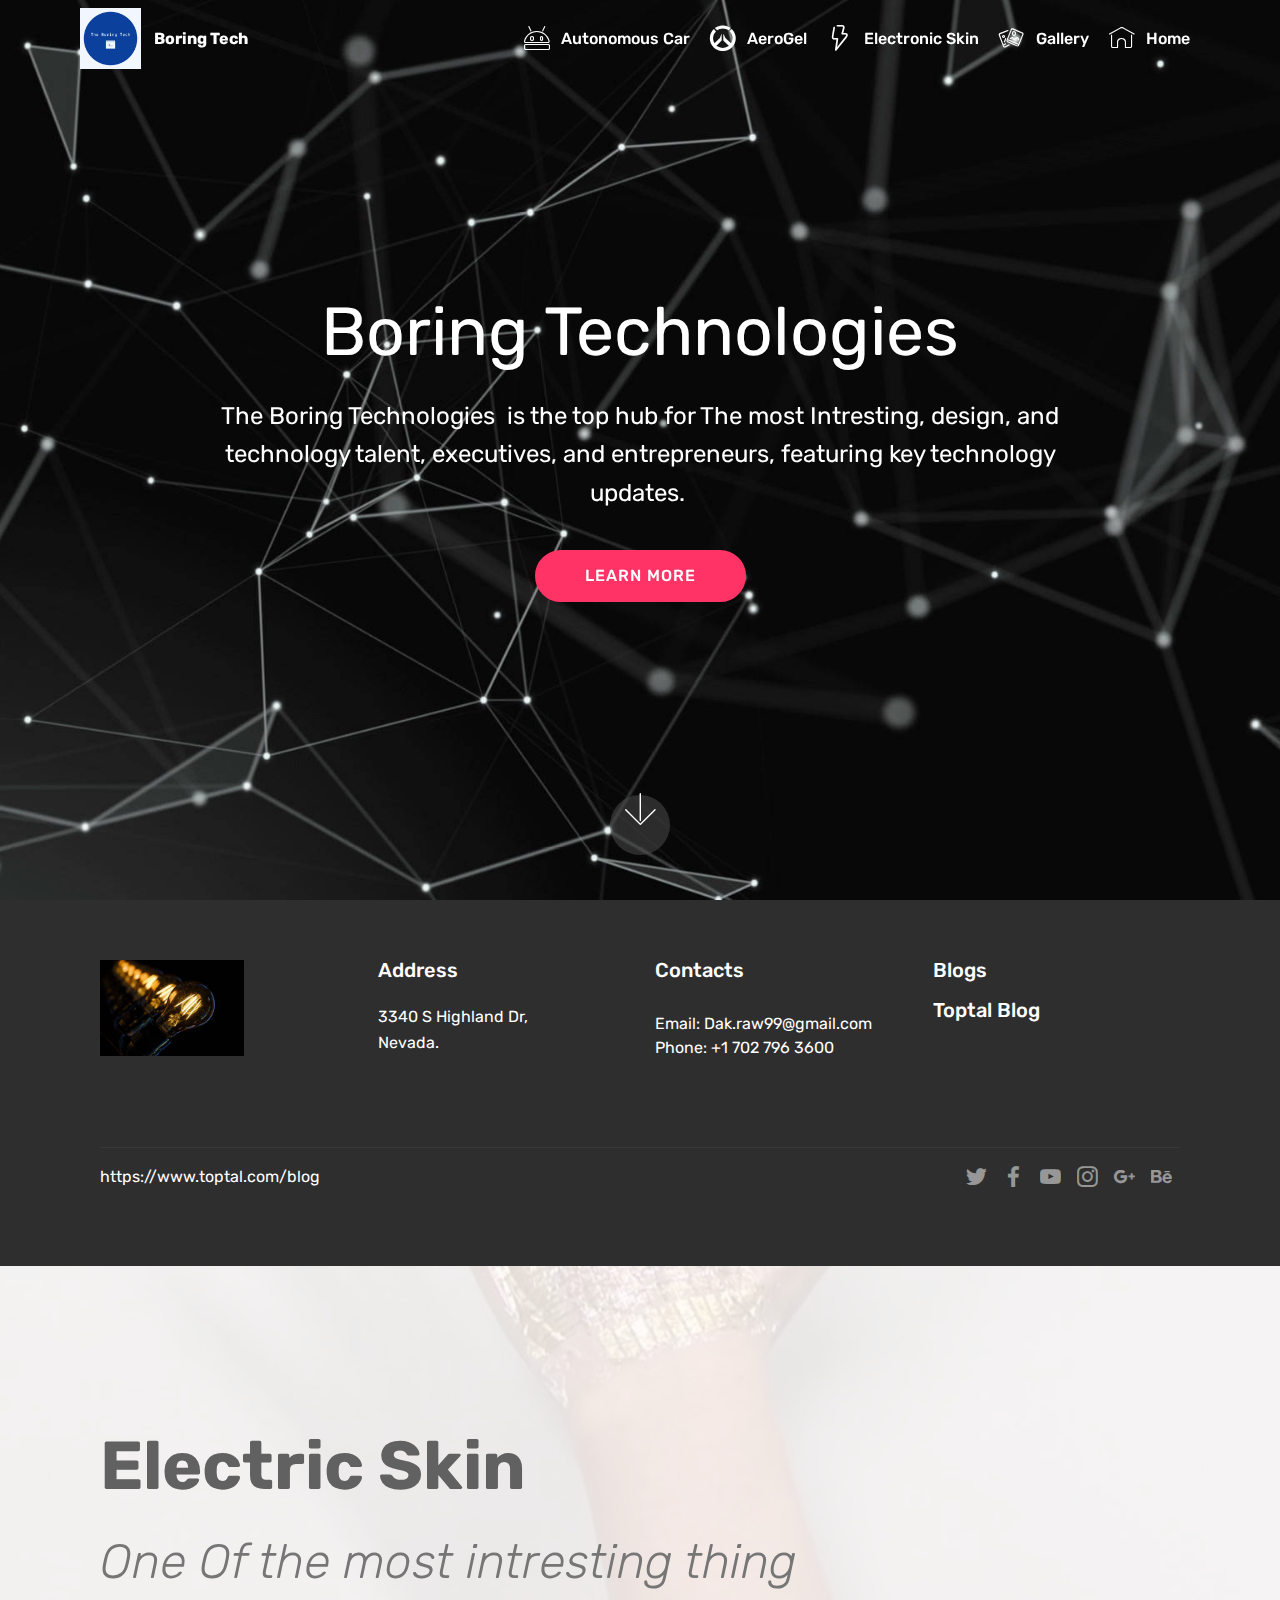
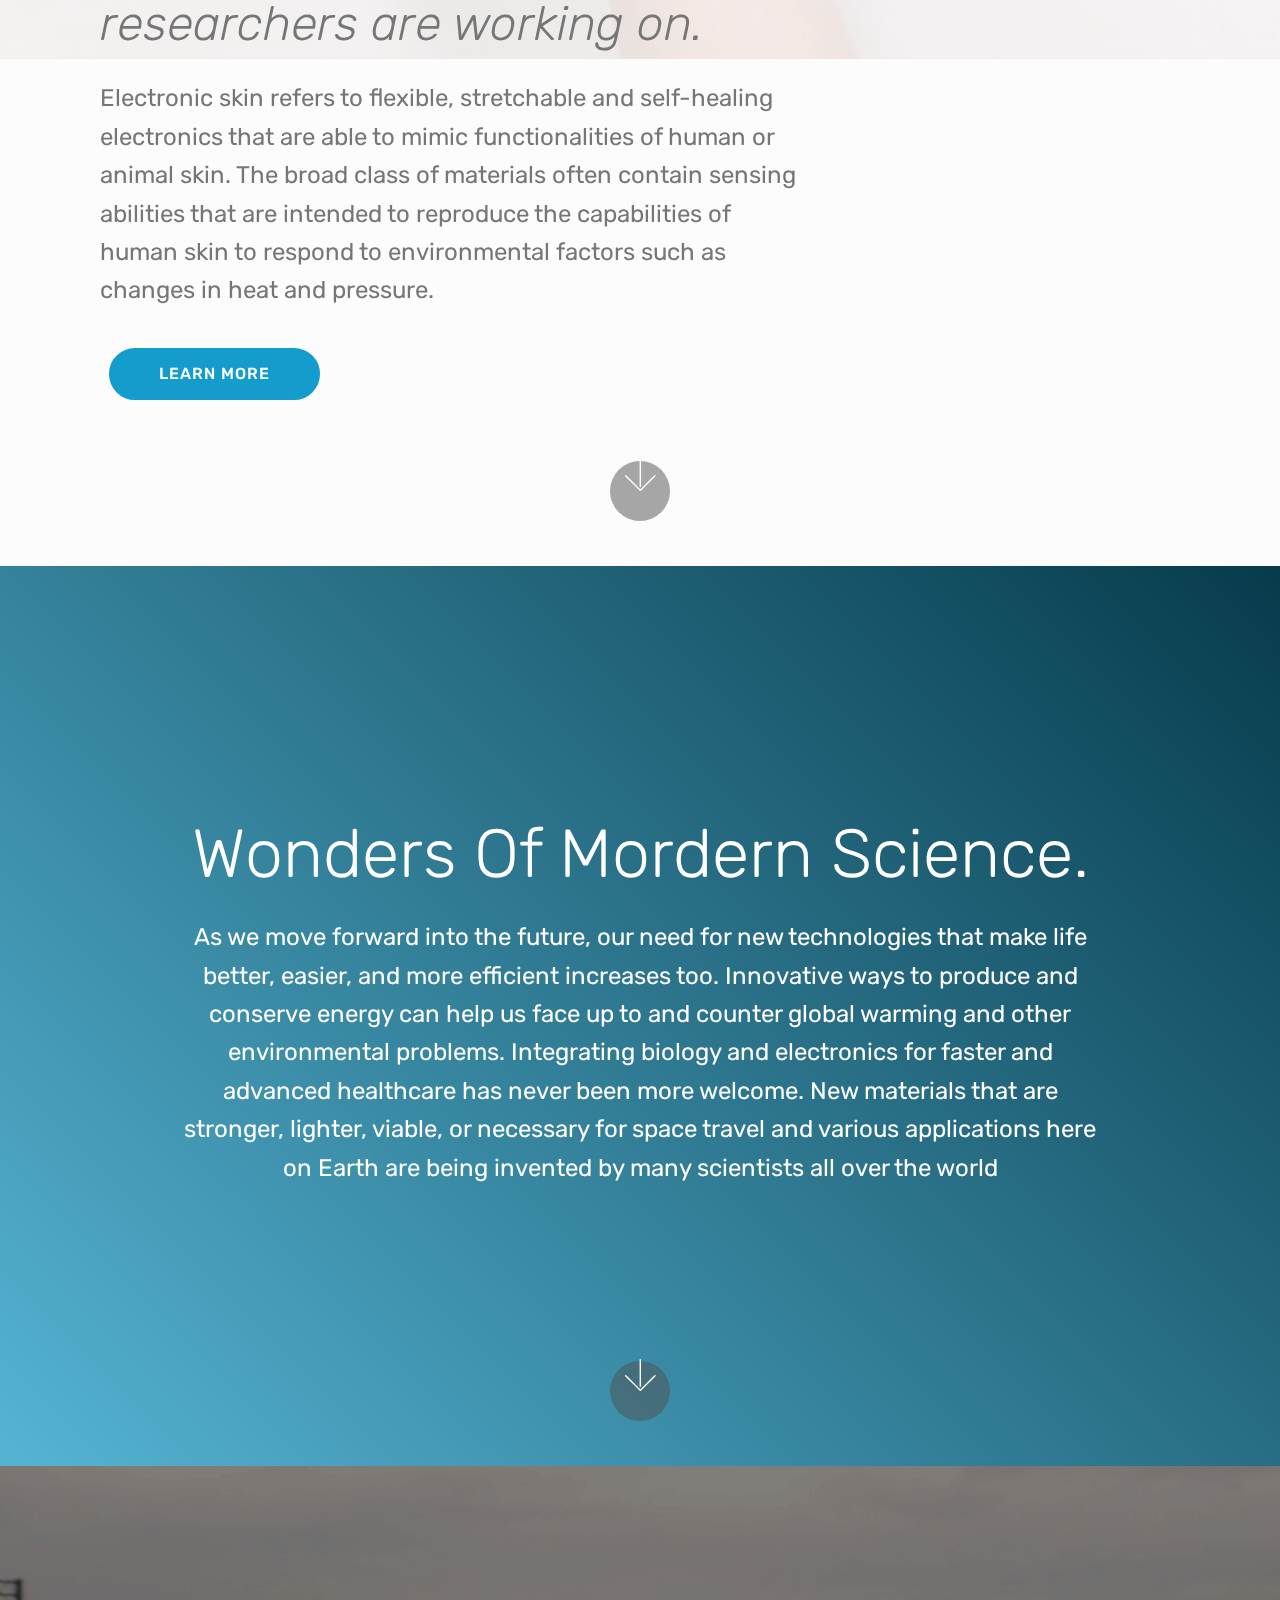
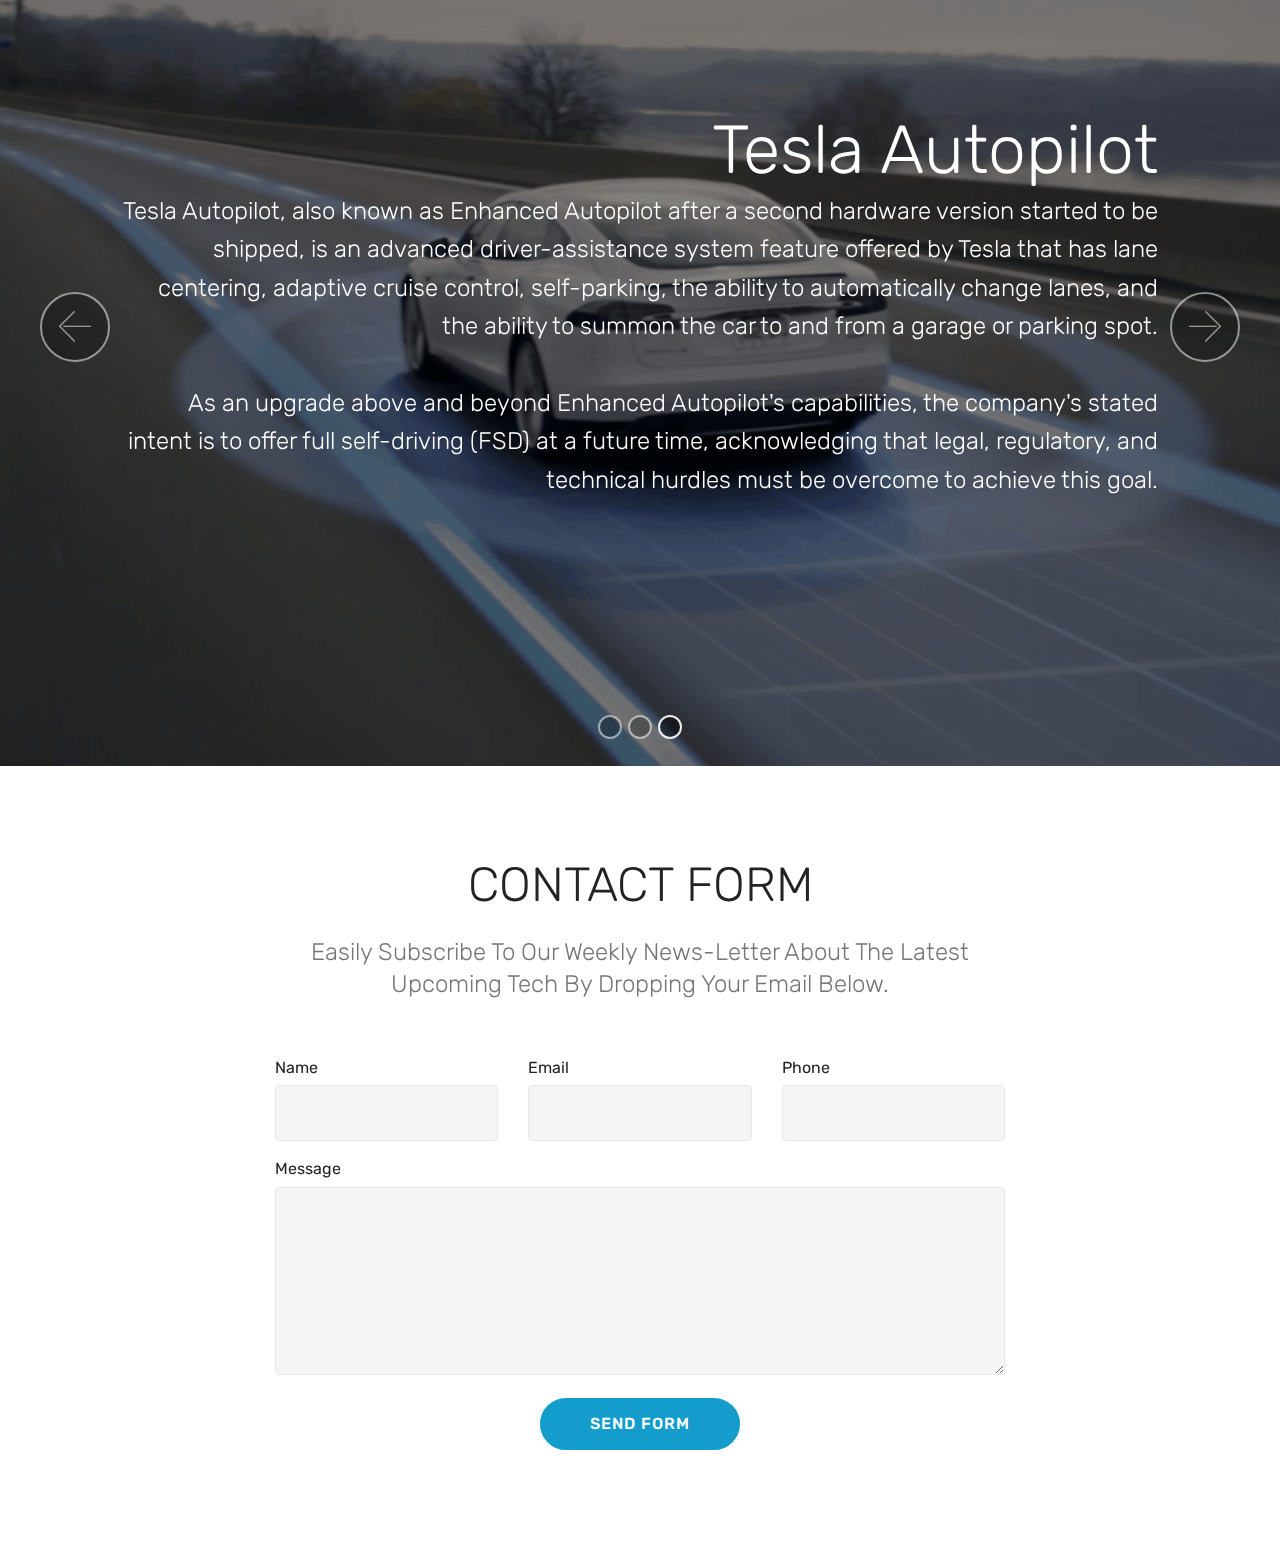
==== index.html @ cec12347 "create github pages" ====
<!DOCTYPE html>
<html  >
<head>
  <!-- Site made with Mobirise Website Builder v4.9.7, https://mobirise.com -->
  <meta charset="UTF-8">
  <meta http-equiv="X-UA-Compatible" content="IE=edge">
  <meta name="generator" content="Mobirise v4.9.7, mobirise.com">
  <meta name="viewport" content="width=device-width, initial-scale=1, minimum-scale=1">
  <link rel="shortcut icon" href="assets/images/logo-214x214.png" type="image/x-icon">
  <meta name="description" content="">
  
  <title>Home</title>
  <link rel="stylesheet" href="assets/web/assets/mobirise-icons-bold/mobirise-icons-bold.css">
  <link rel="stylesheet" href="assets/web/assets/mobirise-icons/mobirise-icons.css">
  <link rel="stylesheet" href="assets/tether/tether.min.css">
  <link rel="stylesheet" href="assets/bootstrap/css/bootstrap.min.css">
  <link rel="stylesheet" href="assets/bootstrap/css/bootstrap-grid.min.css">
  <link rel="stylesheet" href="assets/bootstrap/css/bootstrap-reboot.min.css">
  <link rel="stylesheet" href="assets/dropdown/css/style.css">
  <link rel="stylesheet" href="assets/socicon/css/styles.css">
  <link rel="stylesheet" href="assets/theme/css/style.css">
  <link rel="stylesheet" href="assets/mobirise/css/mbr-additional.css" type="text/css">
  
  
  
</head>
<body>
  <section class="menu cid-qTkzRZLJNu" once="menu" id="menu1-0">

    

    <nav class="navbar navbar-expand beta-menu navbar-dropdown align-items-center navbar-fixed-top navbar-toggleable-sm bg-color transparent">
        <button class="navbar-toggler navbar-toggler-right" type="button" data-toggle="collapse" data-target="#navbarSupportedContent" aria-controls="navbarSupportedContent" aria-expanded="false" aria-label="Toggle navigation">
            <div class="hamburger">
                <span></span>
                <span></span>
                <span></span>
                <span></span>
            </div>
        </button>
        <div class="menu-logo">
            <div class="navbar-brand">
                <span class="navbar-logo">
                    <a href="https://mobirise.com">
                         <img src="assets/images/logo-214x214.png" alt="Mobirise" title="" style="height: 3.8rem;">
                    </a>
                </span>
                <span class="navbar-caption-wrap"><a class="navbar-caption text-white display-4" href="index.html#header2-1">
                        Boring Tech</a></span>
            </div>
        </div>
        <div class="collapse navbar-collapse" id="navbarSupportedContent">
            <ul class="navbar-nav nav-dropdown nav-right" data-app-modern-menu="true"><li class="nav-item">
                    <a class="nav-link link text-white display-4" href="page3.html"><span class="mbri-android mbr-iconfont mbr-iconfont-btn" style="color: rgb(255, 255, 255);"></span>Autonomous Car</a>
                </li><li class="nav-item"><a class="nav-link link text-white display-4" href="page4.html"><span class="socicon socicon-overwatch mbr-iconfont mbr-iconfont-btn"></span>AeroGel</a></li><li class="nav-item"><a class="nav-link link text-white display-4" href="page2.html#header6-f"><span class="mbrib-speed mbr-iconfont mbr-iconfont-btn" style="color: rgb(255, 255, 255);"></span>Electronic Skin</a></li><li class="nav-item"><a class="nav-link link text-white display-4" href="index.html#slider1-5"><span class="mbri-image-gallery mbr-iconfont mbr-iconfont-btn" style="color: rgb(255, 255, 255);"></span>Gallery</a></li><li class="nav-item"><a class="nav-link link text-white display-4" href="index.html#header2-1"><span class="mbri-home mbr-iconfont mbr-iconfont-btn" style="color: rgb(255, 255, 255);"></span>Home</a></li></ul>
            
        </div>
    </nav>
</section>

<section class="engine"><a href="https://mobirise.info/n">simple site templates</a></section><section class="cid-qTkA127IK8 mbr-fullscreen mbr-parallax-background" id="header2-1">

    

    

    <div class="container align-center">
        <div class="row justify-content-md-center">
            <div class="mbr-white col-md-10">
                <h1 class="mbr-section-title mbr-bold pb-3 mbr-fonts-style display-1"><span style="font-weight: normal;">
                    Boring Technologies</span></h1>
                
                <p class="mbr-text pb-3 mbr-fonts-style display-5">The Boring Technologies &nbsp;is the top hub for The most Intresting, design, and technology talent, executives, and entrepreneurs, featuring key technology updates.&nbsp;<br></p>
                <div class="mbr-section-btn"><a class="btn btn-md btn-secondary display-4" href="index.html#header9-3">LEARN MORE</a></div>
            </div>
        </div>
    </div>
    <div class="mbr-arrow hidden-sm-down" aria-hidden="true">
        <a href="#next">
            <i class="mbri-down mbr-iconfont"></i>
        </a>
    </div>
</section>

<section class="cid-qTkAaeaxX5" id="footer1-2">

    

    

    <div class="container">
        <div class="media-container-row content text-white">
            <div class="col-12 col-md-3">
                <div class="media-wrap">
                    <a href="https://mobirise.com/">
                        <img src="assets/images/mbr-192x128.jpg" alt="Mobirise" title="">
                    </a>
                </div>
            </div>
            <div class="col-12 col-md-3 mbr-fonts-style display-7">
                <h5 class="pb-3">
                    Address
                </h5>
                <p class="mbr-text">3340 S Highland Dr,<br>Nevada.</p>
            </div>
            <div class="col-12 col-md-3 mbr-fonts-style display-7">
                <h5 class="pb-3">
                    Contacts
                </h5>
                <p class="mbr-text"></p><p>
                    Email: Dak.raw99@gmail.com&nbsp;&nbsp;&nbsp;&nbsp; &nbsp; Phone: +1 702 796 3600&nbsp;<br><br></p><p></p>
            </div>
            <div class="col-12 col-md-3 mbr-fonts-style display-7">
                <h5 class="pb-3">Blogs<br><br>Toptal Blog<br><br></h5>
                <p class="mbr-text"><br><br></p>
            </div>
        </div>
        <div class="footer-lower">
            <div class="media-container-row">
                <div class="col-sm-12">
                    <hr>
                </div>
            </div>
            <div class="media-container-row mbr-white">
                <div class="col-sm-6 copyright">
                    <p class="mbr-text mbr-fonts-style display-7">https://www.toptal.com/blog</p>
                </div>
                <div class="col-md-6">
                    <div class="social-list align-right">
                        <div class="soc-item">
                            <a href="https://twitter.com/mobirise" target="_blank">
                                <span class="socicon-twitter socicon mbr-iconfont mbr-iconfont-social"></span>
                            </a>
                        </div>
                        <div class="soc-item">
                            <a href="https://www.facebook.com/pages/Mobirise/1616226671953247" target="_blank">
                                <span class="socicon-facebook socicon mbr-iconfont mbr-iconfont-social"></span>
                            </a>
                        </div>
                        <div class="soc-item">
                            <a href="https://www.youtube.com/c/mobirise" target="_blank">
                                <span class="socicon-youtube socicon mbr-iconfont mbr-iconfont-social"></span>
                            </a>
                        </div>
                        <div class="soc-item">
                            <a href="https://instagram.com/mobirise" target="_blank">
                                <span class="socicon-instagram socicon mbr-iconfont mbr-iconfont-social"></span>
                            </a>
                        </div>
                        <div class="soc-item">
                            <a href="https://plus.google.com/u/0/+Mobirise" target="_blank">
                                <span class="socicon-googleplus socicon mbr-iconfont mbr-iconfont-social"></span>
                            </a>
                        </div>
                        <div class="soc-item">
                            <a href="https://www.behance.net/Mobirise" target="_blank">
                                <span class="socicon-behance socicon mbr-iconfont mbr-iconfont-social"></span>
                            </a>
                        </div>
                    </div>
                </div>
            </div>
        </div>
    </div>
</section>

<section class="header9 cid-roRaNb663c mbr-fullscreen mbr-parallax-background" id="header9-3">

    

    <div class="mbr-overlay" style="opacity: 0.8; background-color: rgb(255, 255, 255);">
    </div>

    <div class="container">
        <div class="media-container-column mbr-white col-lg-8 col-md-10">
            <h1 class="mbr-section-title align-left mbr-bold pb-3 mbr-fonts-style display-1">
                Electric Skin</h1>
            <h3 class="mbr-section-subtitle align-left mbr-light pb-3 mbr-fonts-style display-2">
                One Of the most intresting thing researchers are working on.</h3>
            <p class="mbr-text align-left pb-3 mbr-fonts-style display-5">Electronic skin refers to flexible, stretchable and self-healing electronics that are able to mimic functionalities of human or animal skin. The broad class of materials often contain sensing abilities that are intended to reproduce the capabilities of human skin to respond to environmental factors such as changes in heat and pressure.&nbsp;<br></p>
            <div class="mbr-section-btn align-left"><a class="btn btn-md btn-primary display-4" href="page2.html" target="_blank">LEARN MORE</a></div>
        </div>
    </div>

    <div class="mbr-arrow hidden-sm-down" aria-hidden="true">
        <a href="#next">
            <i class="mbri-down mbr-iconfont"></i>
        </a>
    </div>
</section>

<section class="header5 cid-roRaR8Wo8O mbr-fullscreen" id="header5-4">

    

    
    <div class="container">
        <div class="row justify-content-center">
            <div class="mbr-white col-md-10">
                <h1 class="mbr-section-title align-center pb-3 mbr-fonts-style display-1">
                    Wonders Of Mordern Science.</h1>
                <p class="mbr-text align-center display-5 pb-3 mbr-fonts-style">
                   As we move forward into the future, our need for new technologies that make life better, easier, and more efficient increases too. Innovative ways to produce and conserve energy can help us face up to and counter global warming and other environmental problems. Integrating biology and electronics for faster and advanced healthcare has never been more welcome. New materials that are stronger, lighter, viable, or necessary for space travel and various applications here on Earth are being invented by many scientists all over the world
                </p>
                
            </div>
        </div>
    </div>

    <div class="mbr-arrow hidden-sm-down" aria-hidden="true">
        <a href="#next">
            <i class="mbri-down mbr-iconfont"></i>
        </a>
    </div>
</section>

<section class="carousel slide cid-roRgDIlPWu" data-interval="false" id="slider1-5">

    

    <div class="full-screen"><div class="mbr-slider slide carousel" data-pause="true" data-keyboard="false" data-ride="false" data-interval="false"><ol class="carousel-indicators"><li data-app-prevent-settings="" data-target="#slider1-5" data-slide-to="0"></li><li data-app-prevent-settings="" data-target="#slider1-5" data-slide-to="1"></li><li data-app-prevent-settings="" data-target="#slider1-5" class=" active" data-slide-to="2"></li></ol><div class="carousel-inner" role="listbox"><div class="carousel-item slider-fullscreen-image" data-bg-video-slide="false" style="background-image: url(assets/images/space-t-1400x900.jpg);"><div class="container container-slide"><div class="image_wrapper"><div class="mbr-overlay"></div><img src="assets/images/space-t-1400x900.jpg"><div class="carousel-caption justify-content-center"><div class="col-10 align-center"><h2 class="mbr-fonts-style display-1">Space tourism</h2><p class="lead mbr-text mbr-fonts-style display-5">Space tourism is space travel for recreational, leisure or business purposes. There are several different types of space tourism, including orbital, suborbital and lunar space tourism. To date, orbital space tourism has been performed only by the Russian Space Agency. Work also continues towards developing suborbital space tourism vehicles. This is being done by aerospace companies like Blue Origin and Virgin Galactic. In addition, SpaceX (an aerospace manufacturer) announced in 2018 that it is planning on sending two space tourists on a free-return trajectory around the Moon on the upper stage of SpaceX's BFR rocket, known as the Big Falcon Spaceship (BFS).</p></div></div></div></div></div><div class="carousel-item slider-fullscreen-image" data-bg-video-slide="https://www.youtube.com/watch?v=E8Ox6H64yu8"><div class="mbr-overlay"></div><div class="container container-slide"><div class="image_wrapper"><img src="assets/images/background2.jpg" style="opacity: 0;"><div class="carousel-caption justify-content-center"><div class="col-10 align-left"><h2 class="mbr-fonts-style display-1">Sophia (robot)</h2><p class="lead mbr-text mbr-fonts-style display-5">As you can see&nbsp;Sophia is a social humanoid robot developed by Hong Kong based company Hanson Robotics. Sophia was activated on February 14, 2016 and made its first public appearance at South by Southwest Festival (SXSW) in mid-March 2016 in Austin, Texas, United States. It is able to display more than 50 facial expressions.</p></div></div></div></div></div><div class="carousel-item slider-fullscreen-image active" data-bg-video-slide="false" style="background-image: url(assets/images/tesla-2000x1000.png);"><div class="container container-slide"><div class="image_wrapper"><div class="mbr-overlay"></div><img src="assets/images/tesla-2000x1000.png"><div class="carousel-caption justify-content-center"><div class="col-10 align-right"><h2 class="mbr-fonts-style display-1">Tesla Autopilot</h2><p class="lead mbr-text mbr-fonts-style display-5">Tesla Autopilot, also known as Enhanced Autopilot after a second hardware version started to be shipped, is an advanced driver-assistance system feature offered by Tesla that has lane centering, adaptive cruise control, self-parking, the ability to automatically change lanes, and the ability to summon the car to and from a garage or parking spot.
<br>
<br>As an upgrade above and beyond Enhanced Autopilot's capabilities, the company's stated intent is to offer full self-driving (FSD) at a future time, acknowledging that legal, regulatory, and technical hurdles must be overcome to achieve this goal.</p></div></div></div></div></div></div><a data-app-prevent-settings="" class="carousel-control carousel-control-prev" role="button" data-slide="prev" href="#slider1-5"><span aria-hidden="true" class="mbri-left mbr-iconfont"></span><span class="sr-only">Previous</span></a><a data-app-prevent-settings="" class="carousel-control carousel-control-next" role="button" data-slide="next" href="#slider1-5"><span aria-hidden="true" class="mbri-right mbr-iconfont"></span><span class="sr-only">Next</span></a></div></div>

</section>

<section class="mbr-section form1 cid-roRrwYCAxX" id="form1-9">

    

    
    <div class="container">
        <div class="row justify-content-center">
            <div class="title col-12 col-lg-8">
                <h2 class="mbr-section-title align-center pb-3 mbr-fonts-style display-2">
                    CONTACT FORM
                </h2>
                <h3 class="mbr-section-subtitle align-center mbr-light pb-3 mbr-fonts-style display-5">
                    Easily Subscribe To Our Weekly News-Letter About The Latest Upcoming Tech By Dropping Your Email Below.</h3>
            </div>
        </div>
    </div>
    <div class="container">
        <div class="row justify-content-center">
            <div class="media-container-column col-lg-8" data-form-type="formoid">
                <!---Formbuilder Form--->
                <form action="https://mobirise.com/" method="POST" class="mbr-form form-with-styler" data-form-title="Mobirise Form"><input type="hidden" name="email" data-form-email="true" value="CXqpjxD0R/5FEtFBQphHNWZkrj+w3TlQe/9WlIVG4Z8M8zB3J2kvLvR2FQHCi8BeytkNTfl458Hgm/4oXEfZ8Wqxp0+E0DimQGEmHONvLyP+9LJveTWKP2bs4AZ5hQg4">
                    <div class="row row-sm-offset">
                        <div hidden="hidden" data-form-alert="" class="alert alert-success col-12">Thanks for filling out the form!</div>
                        <div hidden="hidden" data-form-alert-danger="" class="alert alert-danger col-12">
                        </div>
                    </div>
                    <div class="dragArea row row-sm-offset">
                        <div class="col-md-4  form-group" data-for="name">
                            <label for="name-form1-9" class="form-control-label mbr-fonts-style display-7">Name</label>
                            <input type="text" name="name" data-form-field="Name" required="required" class="form-control display-7" id="name-form1-9">
                        </div>
                        <div class="col-md-4  form-group" data-for="email">
                            <label for="email-form1-9" class="form-control-label mbr-fonts-style display-7">Email</label>
                            <input type="email" name="email" data-form-field="Email" required="required" class="form-control display-7" id="email-form1-9">
                        </div>
                        <div data-for="phone" class="col-md-4  form-group">
                            <label for="phone-form1-9" class="form-control-label mbr-fonts-style display-7">Phone</label>
                            <input type="tel" name="phone" data-form-field="Phone" class="form-control display-7" id="phone-form1-9">
                        </div>
                        <div data-for="message" class="col-md-12 form-group">
                            <label for="message-form1-9" class="form-control-label mbr-fonts-style display-7">Message</label>
                            <textarea name="message" data-form-field="Message" class="form-control display-7" id="message-form1-9"></textarea>
                        </div>
                        <div class="col-md-12 input-group-btn align-center"><button type="submit" class="btn btn-primary btn-form display-4">SEND FORM</button></div>
                    </div>
                </form><!---Formbuilder Form--->
            </div>
        </div>
    </div>
</section>


  <script src="assets/web/assets/jquery/jquery.min.js"></script>
  <script src="assets/popper/popper.min.js"></script>
  <script src="assets/tether/tether.min.js"></script>
  <script src="assets/bootstrap/js/bootstrap.min.js"></script>
  <script src="assets/dropdown/js/script.min.js"></script>
  <script src="assets/touchswipe/jquery.touch-swipe.min.js"></script>
  <script src="assets/parallax/jarallax.min.js"></script>
  <script src="assets/ytplayer/jquery.mb.ytplayer.min.js"></script>
  <script src="assets/vimeoplayer/jquery.mb.vimeo_player.js"></script>
  <script src="assets/bootstrapcarouselswipe/bootstrap-carousel-swipe.js"></script>
  <script src="assets/smoothscroll/smooth-scroll.js"></script>
  <script src="assets/theme/js/script.js"></script>
  <script src="assets/slidervideo/script.js"></script>
  <script src="assets/formoid/formoid.min.js"></script>
  
  
</body>
</html>
---- assets/web/assets/mobirise-icons-bold/mobirise-icons-bold.css ----
@font-face {
  font-family: 'mobirise-icons-bold';
  src:  url('mobirise-icons-bold.eot?m1l4yr');
  src:  url('mobirise-icons-bold.eot?m1l4yr#iefix') format('embedded-opentype'),
    url('mobirise-icons-bold.ttf?m1l4yr') format('truetype'),
    url('mobirise-icons-bold.woff?m1l4yr') format('woff'),
    url('mobirise-icons-bold.svg?m1l4yr#mobirise-icons-bold') format('svg');
  font-weight: normal;
  font-style: normal;
}

[class^="mbrib-"], [class*="mbrib-"] {
  /* use !important to prevent issues with browser extensions that change fonts */
  font-family: 'mobirise-icons-bold' !important;
  speak: none;
  font-style: normal;
  font-weight: normal;
  font-variant: normal;
  text-transform: none;
  line-height: 1;

  /* Better Font Rendering =========== */
  -webkit-font-smoothing: antialiased;
  -moz-osx-font-smoothing: grayscale;
}

.mbrib-add-submenu:before {
  content: "\e900";
}
.mbrib-alert:before {
  content: "\e901";
}
.mbrib-align-center:before {
  content: "\e902";
}
.mbrib-align-justify:before {
  content: "\e903";
}
.mbrib-align-left:before {
  content: "\e904";
}
.mbrib-align-right:before {
  content: "\e905";
}
.mbrib-android:before {
  content: "\e906";
}
.mbrib-apple:before {
  content: "\e907";
}
.mbrib-arrow-down:before {
  content: "\e908";
}
.mbrib-arrow-next:before {
  content: "\e909";
}
.mbrib-arrow-prev:before {
  content: "\e90a";
}
.mbrib-arrow-up:before {
  content: "\e90b";
}
.mbrib-bold:before {
  content: "\e90c";
}
.mbrib-bookmark:before {
  content: "\e90d";
}
.mbrib-bootstrap:before {
  content: "\e90e";
}
.mbrib-briefcase:before {
  content: "\e90f";
}
.mbrib-browse:before {
  content: "\e910";
}
.mbrib-bulleted-list:before {
  content: "\e911";
}
.mbrib-calendar:before {
  content: "\e912";
}
.mbrib-camera:before {
  content: "\e913";
}
.mbrib-cart-add:before {
  content: "\e914";
}
.mbrib-cart-full:before {
  content: "\e915";
}
.mbrib-cash:before {
  content: "\e916";
}
.mbrib-change-style:before {
  content: "\e917";
}
.mbrib-chat:before {
  content: "\e918";
}
.mbrib-clock:before {
  content: "\e919";
}
.mbrib-close:before {
  content: "\e91a";
}
.mbrib-cloud:before {
  content: "\e91b";
}
.mbrib-code:before {
  content: "\e91c";
}
.mbrib-contact-form:before {
  content: "\e91d";
}
.mbrib-credit-card:before {
  content: "\e91e";
}
.mbrib-cursor-click:before {
  content: "\e91f";
}
.mbrib-cust-feedback:before {
  content: "\e920";
}
.mbrib-database:before {
  content: "\e921";
}
.mbrib-delivery:before {
  content: "\e922";
}
.mbrib-desktop:before {
  content: "\e923";
}
.mbrib-devices:before {
  content: "\e924";
}
.mbrib-down:before {
  content: "\e925";
}
.mbrib-download:before {
  content: "\e926";
}
.mbrib-drag-n-drop:before {
  content: "\e927";
}
.mbrib-drag-n-drop2:before {
  content: "\e928";
}
.mbrib-edit:before {
  content: "\e929";
}
.mbrib-edit2:before {
  content: "\e92a";
}
.mbrib-error:before {
  content: "\e92b";
}
.mbrib-extension:before {
  content: "\e92c";
}
.mbrib-features:before {
  content: "\e92d";
}
.mbrib-file:before {
  content: "\e92e";
}
.mbrib-flag:before {
  content: "\e92f";
}
.mbrib-folder:before {
  content: "\e930";
}
.mbrib-gift:before {
  content: "\e931";
}
.mbrib-github:before {
  content: "\e932";
}
.mbrib-globe-2:before {
  content: "\e933";
}
.mbrib-globe:before {
  content: "\e934";
}
.mbrib-growing-chart:before {
  content: "\e935";
}
.mbrib-hearth:before {
  content: "\e936";
}
.mbrib-help:before {
  content: "\e937";
}
.mbrib-home:before {
  content: "\e938";
}
.mbrib-hot-cup:before {
  content: "\e939";
}
.mbrib-idea:before {
  content: "\e93a";
}
.mbrib-image-gallery:before {
  content: "\e93b";
}
.mbrib-image-slider:before {
  content: "\e93c";
}
.mbrib-info:before {
  content: "\e93d";
}
.mbrib-italic:before {
  content: "\e93e";
}
.mbrib-key:before {
  content: "\e93f";
}
.mbrib-laptop:before {
  content: "\e940";
}
.mbrib-layers:before {
  content: "\e941";
}
.mbrib-left-right:before {
  content: "\e942";
}
.mbrib-left:before {
  content: "\e943";
}
.mbrib-letter:before {
  content: "\e944";
}
.mbrib-like:before {
  content: "\e945";
}
.mbrib-link:before {
  content: "\e946";
}
.mbrib-lock:before {
  content: "\e947";
}
.mbrib-login:before {
  content: "\e948";
}
.mbrib-logout:before {
  content: "\e949";
}
.mbrib-magic-stick:before {
  content: "\e94a";
}
.mbrib-map-pin:before {
  content: "\e94b";
}
.mbrib-menu:before {
  content: "\e94c";
}
.mbrib-mobile:before {
  content: "\e94d";
}
.mbrib-mobile2:before {
  content: "\e94e";
}
.mbrib-mobirise:before {
  content: "\e94f";
}
.mbrib-more-horizontal:before {
  content: "\e950";
}
.mbrib-more-vertical:before {
  content: "\e951";
}
.mbrib-music:before {
  content: "\e952";
}
.mbrib-new-file:before {
  content: "\e953";
}
.mbrib-numbered-list:before {
  content: "\e954";
}
.mbrib-opened-folder:before {
  content: "\e955";
}
.mbrib-pages:before {
  content: "\e956";
}
.mbrib-paper-plane:before {
  content: "\e957";
}
.mbrib-paperclip:before {
  content: "\e958";
}
.mbrib-photo:before {
  content: "\e959";
}
.mbrib-photos:before {
  content: "\e95a";
}
.mbrib-pin:before {
  content: "\e95b";
}
.mbrib-play:before {
  content: "\e95c";
}
.mbrib-plus:before {
  content: "\e95d";
}
.mbrib-preview:before {
  content: "\e95e";
}
.mbrib-print:before {
  content: "\e95f";
}
.mbrib-protect:before {
  content: "\e960";
}
.mbrib-question:before {
  content: "\e961";
}
.mbrib-quote-left:before {
  content: "\e962";
}
.mbrib-quote-right:before {
  content: "\e963";
}
.mbrib-redo:before {
  content: "\e964";
}
.mbrib-refresh:before {
  content: "\e965";
}
.mbrib-responsive:before {
  content: "\e966";
}
.mbrib-right:before {
  content: "\e967";
}
.mbrib-rocket:before {
  content: "\e968";
}
.mbrib-sad-face:before {
  content: "\e969";
}
.mbrib-sale:before {
  content: "\e96a";
}
.mbrib-save:before {
  content: "\e96b";
}
.mbrib-search:before {
  content: "\e96c";
}
.mbrib-setting:before {
  content: "\e96d";
}
.mbrib-setting2:before {
  content: "\e96e";
}
.mbrib-setting3:before {
  content: "\e96f";
}
.mbrib-share:before {
  content: "\e970";
}
.mbrib-shopping-bag:before {
  content: "\e971";
}
.mbrib-shopping-basket:before {
  content: "\e972";
}
.mbrib-shopping-cart:before {
  content: "\e973";
}
.mbrib-sites:before {
  content: "\e974";
}
.mbrib-smile-face:before {
  content: "\e975";
}
.mbrib-speed:before {
  content: "\e976";
}
.mbrib-star:before {
  content: "\e977";
}
.mbrib-success:before {
  content: "\e978";
}
.mbrib-sun:before {
  content: "\e979";
}
.mbrib-sun2:before {
  content: "\e97a";
}
.mbrib-tablet-vertical:before {
  content: "\e97b";
}
.mbrib-tablet:before {
  content: "\e97c";
}
.mbrib-target:before {
  content: "\e97d";
}
.mbrib-timer:before {
  content: "\e97e";
}
.mbrib-to-ftp:before {
  content: "\e97f";
}
.mbrib-to-local-drive:before {
  content: "\e980";
}
.mbrib-touch-swipe:before {
  content: "\e981";
}
.mbrib-touch:before {
  content: "\e982";
}
.mbrib-trash:before {
  content: "\e983";
}
.mbrib-underline:before {
  content: "\e984";
}
.mbrib-undo:before {
  content: "\e985";
}
.mbrib-unlink:before {
  content: "\e986";
}
.mbrib-unlock:before {
  content: "\e987";
}
.mbrib-up-down:before {
  content: "\e988";
}
.mbrib-up:before {
  content: "\e989";
}
.mbrib-update:before {
  content: "\e98a";
}
.mbrib-upload:before {
  content: "\e98b";
}
.mbrib-user:before {
  content: "\e98c";
}
.mbrib-user2:before {
  content: "\e98d";
}
.mbrib-users:before {
  content: "\e98e";
}
.mbrib-video-play:before {
  content: "\e98f";
}
.mbrib-video:before {
  content: "\e990";
}
.mbrib-watch:before {
  content: "\e991";
}
.mbrib-website-theme:before {
  content: "\e992";
}
.mbrib-wifi:before {
  content: "\e993";
}
.mbrib-windows:before {
  content: "\e994";
}
.mbrib-zoom-out:before {
  content: "\e995";
}
---- assets/web/assets/mobirise-icons/mobirise-icons.css ----
@font-face {
  font-family: 'MobiriseIcons';
  src:  url('mobirise-icons.eot?spat4u');
  src:  url('mobirise-icons.eot?spat4u#iefix') format('embedded-opentype'),
    url('mobirise-icons.ttf?spat4u') format('truetype'),
    url('mobirise-icons.woff?spat4u') format('woff'),
    url('mobirise-icons.svg?spat4u#MobiriseIcons') format('svg');
  font-weight: normal;
  font-style: normal;
}

[class^="mbri-"], [class*=" mbri-"] {
  /* use !important to prevent issues with browser extensions that change fonts */
  font-family: MobiriseIcons !important;
  speak: none;
  font-style: normal;
  font-weight: normal;
  font-variant: normal;
  text-transform: none;
  line-height: 1;

  /* Better Font Rendering =========== */
  -webkit-font-smoothing: antialiased;
  -moz-osx-font-smoothing: grayscale;
}

.mbri-add-submenu:before {
  content: "\e900";
}
.mbri-alert:before {
  content: "\e901";
}
.mbri-align-center:before {
  content: "\e902";
}
.mbri-align-justify:before {
  content: "\e903";
}
.mbri-align-left:before {
  content: "\e904";
}
.mbri-align-right:before {
  content: "\e905";
}
.mbri-android:before {
  content: "\e906";
}
.mbri-apple:before {
  content: "\e907";
}
.mbri-arrow-down:before {
  content: "\e908";
}
.mbri-arrow-next:before {
  content: "\e909";
}
.mbri-arrow-prev:before {
  content: "\e90a";
}
.mbri-arrow-up:before {
  content: "\e90b";
}
.mbri-bold:before {
  content: "\e90c";
}
.mbri-bookmark:before {
  content: "\e90d";
}
.mbri-bootstrap:before {
  content: "\e90e";
}
.mbri-briefcase:before {
  content: "\e90f";
}
.mbri-browse:before {
  content: "\e910";
}
.mbri-bulleted-list:before {
  content: "\e911";
}
.mbri-calendar:before {
  content: "\e912";
}
.mbri-camera:before {
  content: "\e913";
}
.mbri-cart-add:before {
  content: "\e914";
}
.mbri-cart-full:before {
  content: "\e915";
}
.mbri-cash:before {
  content: "\e916";
}
.mbri-change-style:before {
  content: "\e917";
}
.mbri-chat:before {
  content: "\e918";
}
.mbri-clock:before {
  content: "\e919";
}
.mbri-close:before {
  content: "\e91a";
}
.mbri-cloud:before {
  content: "\e91b";
}
.mbri-code:before {
  content: "\e91c";
}
.mbri-contact-form:before {
  content: "\e91d";
}
.mbri-credit-card:before {
  content: "\e91e";
}
.mbri-cursor-click:before {
  content: "\e91f";
}
.mbri-cust-feedback:before {
  content: "\e920";
}
.mbri-database:before {
  content: "\e921";
}
.mbri-delivery:before {
  content: "\e922";
}
.mbri-desktop:before {
  content: "\e923";
}
.mbri-devices:before {
  content: "\e924";
}
.mbri-down:before {
  content: "\e925";
}
.mbri-download:before {
  content: "\e989";
}
.mbri-drag-n-drop:before {
  content: "\e927";
}
.mbri-drag-n-drop2:before {
  content: "\e928";
}
.mbri-edit:before {
  content: "\e929";
}
.mbri-edit2:before {
  content: "\e92a";
}
.mbri-error:before {
  content: "\e92b";
}
.mbri-extension:before {
  content: "\e92c";
}
.mbri-features:before {
  content: "\e92d";
}
.mbri-file:before {
  content: "\e92e";
}
.mbri-flag:before {
  content: "\e92f";
}
.mbri-folder:before {
  content: "\e930";
}
.mbri-gift:before {
  content: "\e931";
}
.mbri-github:before {
  content: "\e932";
}
.mbri-globe:before {
  content: "\e933";
}
.mbri-globe-2:before {
  content: "\e934";
}
.mbri-growing-chart:before {
  content: "\e935";
}
.mbri-hearth:before {
  content: "\e936";
}
.mbri-help:before {
  content: "\e937";
}
.mbri-home:before {
  content: "\e938";
}
.mbri-hot-cup:before {
  content: "\e939";
}
.mbri-idea:before {
  content: "\e93a";
}
.mbri-image-gallery:before {
  content: "\e93b";
}
.mbri-image-slider:before {
  content: "\e93c";
}
.mbri-info:before {
  content: "\e93d";
}
.mbri-italic:before {
  content: "\e93e";
}
.mbri-key:before {
  content: "\e93f";
}
.mbri-laptop:before {
  content: "\e940";
}
.mbri-layers:before {
  content: "\e941";
}
.mbri-left-right:before {
  content: "\e942";
}
.mbri-left:before {
  content: "\e943";
}
.mbri-letter:before {
  content: "\e944";
}
.mbri-like:before {
  content: "\e945";
}
.mbri-link:before {
  content: "\e946";
}
.mbri-lock:before {
  content: "\e947";
}
.mbri-login:before {
  content: "\e948";
}
.mbri-logout:before {
  content: "\e949";
}
.mbri-magic-stick:before {
  content: "\e94a";
}
.mbri-map-pin:before {
  content: "\e94b";
}
.mbri-menu:before {
  content: "\e94c";
}
.mbri-mobile:before {
  content: "\e94d";
}
.mbri-mobile2:before {
  content: "\e94e";
}
.mbri-mobirise:before {
  content: "\e94f";
}
.mbri-more-horizontal:before {
  content: "\e950";
}
.mbri-more-vertical:before {
  content: "\e951";
}
.mbri-music:before {
  content: "\e952";
}
.mbri-new-file:before {
  content: "\e953";
}
.mbri-numbered-list:before {
  content: "\e954";
}
.mbri-opened-folder:before {
  content: "\e955";
}
.mbri-pages:before {
  content: "\e956";
}
.mbri-paper-plane:before {
  content: "\e957";
}
.mbri-paperclip:before {
  content: "\e958";
}
.mbri-photo:before {
  content: "\e959";
}
.mbri-photos:before {
  content: "\e95a";
}
.mbri-pin:before {
  content: "\e95b";
}
.mbri-play:before {
  content: "\e95c";
}
.mbri-plus:before {
  content: "\e95d";
}
.mbri-preview:before {
  content: "\e95e";
}
.mbri-print:before {
  content: "\e95f";
}
.mbri-protect:before {
  content: "\e960";
}
.mbri-question:before {
  content: "\e961";
}
.mbri-quote-left:before {
  content: "\e962";
}
.mbri-quote-right:before {
  content: "\e963";
}
.mbri-refresh:before {
  content: "\e964";
}
.mbri-responsive:before {
  content: "\e965";
}
.mbri-right:before {
  content: "\e966";
}
.mbri-rocket:before {
  content: "\e967";
}
.mbri-sad-face:before {
  content: "\e968";
}
.mbri-sale:before {
  content: "\e969";
}
.mbri-save:before {
  content: "\e96a";
}
.mbri-search:before {
  content: "\e96b";
}
.mbri-setting:before {
  content: "\e96c";
}
.mbri-setting2:before {
  content: "\e96d";
}
.mbri-setting3:before {
  content: "\e96e";
}
.mbri-share:before {
  content: "\e96f";
}
.mbri-shopping-bag:before {
  content: "\e970";
}
.mbri-shopping-basket:before {
  content: "\e971";
}
.mbri-shopping-cart:before {
  content: "\e972";
}
.mbri-sites:before {
  content: "\e973";
}
.mbri-smile-face:before {
  content: "\e974";
}
.mbri-speed:before {
  content: "\e975";
}
.mbri-star:before {
  content: "\e976";
}
.mbri-success:before {
  content: "\e977";
}
.mbri-sun:before {
  content: "\e978";
}
.mbri-sun2:before {
  content: "\e979";
}
.mbri-tablet:before {
  content: "\e97a";
}
.mbri-tablet-vertical:before {
  content: "\e97b";
}
.mbri-target:before {
  content: "\e97c";
}
.mbri-timer:before {
  content: "\e97d";
}
.mbri-to-ftp:before {
  content: "\e97e";
}
.mbri-to-local-drive:before {
  content: "\e97f";
}
.mbri-touch-swipe:before {
  content: "\e980";
}
.mbri-touch:before {
  content: "\e981";
}
.mbri-trash:before {
  content: "\e982";
}
.mbri-underline:before {
  content: "\e983";
}
.mbri-unlink:before {
  content: "\e984";
}
.mbri-unlock:before {
  content: "\e985";
}
.mbri-up-down:before {
  content: "\e986";
}
.mbri-up:before {
  content: "\e987";
}
.mbri-update:before {
  content: "\e988";
}
.mbri-upload:before {
 content: "\e926"; 
}
.mbri-user:before {
  content: "\e98a";
}
.mbri-user2:before {
  content: "\e98b";
}
.mbri-users:before {
  content: "\e98c";
}
.mbri-video:before {
  content: "\e98d";
}
.mbri-video-play:before {
  content: "\e98e";
}
.mbri-watch:before {
  content: "\e98f";
}
.mbri-website-theme:before {
  content: "\e990";
}
.mbri-wifi:before {
  content: "\e991";
}
.mbri-windows:before {
  content: "\e992";
}
.mbri-zoom-out:before {
  content: "\e993";
}
.mbri-redo:before {
  content: "\e994";
}
.mbri-undo:before {
  content: "\e995";
}
---- assets/dropdown/css/style.css ----
.navbar-dropdown {
  left: 0;
  padding: 0;
  position: absolute;
  right: 0;
  top: 0;
  transition: all 0.45s ease;
  z-index: 1030;
  background: #282828; }
  .navbar-dropdown .navbar-logo {
    margin-right: 0.8rem;
    transition: margin 0.3s ease-in-out;
    vertical-align: middle; }
    .navbar-dropdown .navbar-logo img {
      height: 3.125rem;
      transition: all 0.3s ease-in-out; }
    .navbar-dropdown .navbar-logo.mbr-iconfont {
      font-size: 3.125rem;
      line-height: 3.125rem; }
  .navbar-dropdown .navbar-caption {
    font-weight: 700;
    white-space: normal;
    vertical-align: -4px;
    line-height: 3.125rem !important; }
    .navbar-dropdown .navbar-caption, .navbar-dropdown .navbar-caption:hover {
      color: inherit;
      text-decoration: none; }
  .navbar-dropdown .mbr-iconfont + .navbar-caption {
    vertical-align: -1px; }
  .navbar-dropdown.navbar-fixed-top {
    position: fixed; }
  .navbar-dropdown .navbar-brand span {
    vertical-align: -4px; }
  .navbar-dropdown.bg-color.transparent {
    background: none; }
  .navbar-dropdown.navbar-short .navbar-brand {
    padding: 0.625rem 0; }
    .navbar-dropdown.navbar-short .navbar-brand span {
      vertical-align: -1px; }
  .navbar-dropdown.navbar-short .navbar-caption {
    line-height: 2.375rem !important;
    vertical-align: -2px; }
  .navbar-dropdown.navbar-short .navbar-logo {
    margin-right: 0.5rem; }
    .navbar-dropdown.navbar-short .navbar-logo img {
      height: 2.375rem; }
    .navbar-dropdown.navbar-short .navbar-logo.mbr-iconfont {
      font-size: 2.375rem;
      line-height: 2.375rem; }
  .navbar-dropdown.navbar-short .mbr-table-cell {
    height: 3.625rem; }
  .navbar-dropdown .navbar-close {
    left: 0.6875rem;
    position: fixed;
    top: 0.75rem;
    z-index: 1000; }
  .navbar-dropdown .hamburger-icon {
    content: "";
    display: inline-block;
    vertical-align: middle;
    width: 16px;
    -webkit-box-shadow: 0 -6px 0 1px #282828,0 0 0 1px #282828,0 6px 0 1px #282828;
    -moz-box-shadow: 0 -6px 0 1px #282828,0 0 0 1px #282828,0 6px 0 1px #282828;
    box-shadow: 0 -6px 0 1px #282828,0 0 0 1px #282828,0 6px 0 1px #282828; }

.dropdown-menu .dropdown-toggle[data-toggle="dropdown-submenu"]::after {
  border-bottom: 0.35em solid transparent;
  border-left: 0.35em solid;
  border-right: 0;
  border-top: 0.35em solid transparent;
  margin-left: 0.3rem; }

.dropdown-menu .dropdown-item:focus {
  outline: 0; }

.nav-dropdown {
  font-size: 0.75rem;
  font-weight: 500;
  height: auto !important; }
  .nav-dropdown .nav-btn {
    padding-left: 1rem; }
  .nav-dropdown .link {
    margin: .667em 1.667em;
    font-weight: 500;
    padding: 0;
    transition: color .2s ease-in-out; }
    .nav-dropdown .link.dropdown-toggle {
      margin-right: 2.583em; }
      .nav-dropdown .link.dropdown-toggle::after {
        margin-left: .25rem;
        border-top: 0.35em solid;
        border-right: 0.35em solid transparent;
        border-left: 0.35em solid transparent;
        border-bottom: 0; }
      .nav-dropdown .link.dropdown-toggle[aria-expanded="true"] {
        margin: 0;
        padding: 0.667em 3.263em  0.667em 1.667em; }
  .nav-dropdown .link::after,
  .nav-dropdown .dropdown-item::after {
    color: inherit; }
  .nav-dropdown .btn {
    font-size: 0.75rem;
    font-weight: 700;
    letter-spacing: 0;
    margin-bottom: 0;
    padding-left: 1.25rem;
    padding-right: 1.25rem; }
  .nav-dropdown .dropdown-menu {
    border-radius: 0;
    border: 0;
    left: 0;
    margin: 0;
    padding-bottom: 1.25rem;
    padding-top: 1.25rem;
    position: relative; }
  .nav-dropdown .dropdown-submenu {
    margin-left: 0.125rem;
    top: 0; }
  .nav-dropdown .dropdown-item {
    font-weight: 500;
    line-height: 2;
    padding: 0.3846em 4.615em 0.3846em 1.5385em;
    position: relative;
    transition: color .2s ease-in-out, background-color .2s ease-in-out; }
    .nav-dropdown .dropdown-item::after {
      margin-top: -0.3077em;
      position: absolute;
      right: 1.1538em;
      top: 50%; }
    .nav-dropdown .dropdown-item:focus, .nav-dropdown .dropdown-item:hover {
      background: none; }

@media (max-width: 767px) {
  .nav-dropdown.navbar-toggleable-sm {
    bottom: 0;
    display: none;
    left: 0;
    overflow-x: hidden;
    position: fixed;
    top: 0;
    transform: translateX(-100%);
    -ms-transform: translateX(-100%);
    -webkit-transform: translateX(-100%);
    width: 18.75rem;
    z-index: 999; } }
.nav-dropdown.navbar-toggleable-xl {
  bottom: 0;
  display: none;
  left: 0;
  overflow-x: hidden;
  position: fixed;
  top: 0;
  transform: translateX(-100%);
  -ms-transform: translateX(-100%);
  -webkit-transform: translateX(-100%);
  width: 18.75rem;
  z-index: 999; }

.nav-dropdown-sm {
  display: block !important;
  overflow-x: hidden;
  overflow: auto;
  padding-top: 3.875rem; }
  .nav-dropdown-sm::after {
    content: "";
    display: block;
    height: 3rem;
    width: 100%; }
  .nav-dropdown-sm.collapse.in ~ .navbar-close {
    display: block !important; }
  .nav-dropdown-sm.collapsing, .nav-dropdown-sm.collapse.in {
    transform: translateX(0);
    -ms-transform: translateX(0);
    -webkit-transform: translateX(0);
    transition: all 0.25s ease-out;
    -webkit-transition: all 0.25s ease-out;
    background: #282828; }
  .nav-dropdown-sm.collapsing[aria-expanded="false"] {
    transform: translateX(-100%);
    -ms-transform: translateX(-100%);
    -webkit-transform: translateX(-100%); }
  .nav-dropdown-sm .nav-item {
    display: block;
    margin-left: 0 !important;
    padding-left: 0; }
  .nav-dropdown-sm .link,
  .nav-dropdown-sm .dropdown-item {
    border-top: 1px dotted rgba(255, 255, 255, 0.1);
    font-size: 0.8125rem;
    line-height: 1.6;
    margin: 0 !important;
    padding: 0.875rem 2.4rem 0.875rem 1.5625rem !important;
    position: relative;
    white-space: normal; }
    .nav-dropdown-sm .link:focus, .nav-dropdown-sm .link:hover,
    .nav-dropdown-sm .dropdown-item:focus,
    .nav-dropdown-sm .dropdown-item:hover {
      background: rgba(0, 0, 0, 0.2) !important;
      color: #c0a375; }
  .nav-dropdown-sm .nav-btn {
    position: relative;
    padding: 1.5625rem 1.5625rem 0 1.5625rem; }
    .nav-dropdown-sm .nav-btn::before {
      border-top: 1px dotted rgba(255, 255, 255, 0.1);
      content: "";
      left: 0;
      position: absolute;
      top: 0;
      width: 100%; }
    .nav-dropdown-sm .nav-btn + .nav-btn {
      padding-top: 0.625rem; }
      .nav-dropdown-sm .nav-btn + .nav-btn::before {
        display: none; }
  .nav-dropdown-sm .btn {
    padding: 0.625rem 0; }
  .nav-dropdown-sm .dropdown-toggle[data-toggle="dropdown-submenu"]::after {
    margin-left: .25rem;
    border-top: 0.35em solid;
    border-right: 0.35em solid transparent;
    border-left: 0.35em solid transparent;
    border-bottom: 0; }
  .nav-dropdown-sm .dropdown-toggle[data-toggle="dropdown-submenu"][aria-expanded="true"]::after {
    border-top: 0;
    border-right: 0.35em solid transparent;
    border-left: 0.35em solid transparent;
    border-bottom: 0.35em solid; }
  .nav-dropdown-sm .dropdown-menu {
    margin: 0;
    padding: 0;
    position: relative;
    top: 0;
    left: 0;
    width: 100%;
    border: 0;
    float: none;
    border-radius: 0;
    background: none; }
  .nav-dropdown-sm .dropdown-submenu {
    left: 100%;
    margin-left: 0.125rem;
    margin-top: -1.25rem;
    top: 0; }

.navbar-toggleable-sm .nav-dropdown .dropdown-menu {
  position: absolute; }

.navbar-toggleable-sm .nav-dropdown .dropdown-submenu {
  left: 100%;
  margin-left: 0.125rem;
  margin-top: -1.25rem;
  top: 0; }

.navbar-toggleable-sm.opened .nav-dropdown .dropdown-menu {
  position: relative; }

.navbar-toggleable-sm.opened .nav-dropdown .dropdown-submenu {
  left: 0;
  margin-left: 00rem;
  margin-top: 0rem;
  top: 0; }

.is-builder .nav-dropdown.collapsing {
  transition: none !important; }

/*# sourceMappingURL=style.css.map */
---- assets/socicon/css/styles.css ----
@charset "UTF-8";

@font-face {
  font-family: "socicon";
  src:url("../fonts/socicon.eot");
  src:url("../fonts/socicon.eot?#iefix") format("embedded-opentype"),
    url("../fonts/socicon.woff") format("woff"),
    url("../fonts/socicon.ttf") format("truetype"),
    url("../fonts/socicon.svg#socicon") format("svg");
  font-weight: normal;
  font-style: normal;

}

[data-icon]:before {
  font-family: "socicon" !important;
  content: attr(data-icon);
  font-style: normal !important;
  font-weight: normal !important;
  font-variant: normal !important;
  text-transform: none !important;
  speak: none;
  line-height: 1;
  -webkit-font-smoothing: antialiased;
  -moz-osx-font-smoothing: grayscale;
}

[class^="socicon-"]:before,
[class*=" socicon-"]:before {
  font-family: "socicon" !important;
  font-style: normal !important;
  font-weight: normal !important;
  font-variant: normal !important;
  text-transform: none !important;
  speak: none;
  line-height: 1;
  -webkit-font-smoothing: antialiased;
  -moz-osx-font-smoothing: grayscale;
}

.socicon-modelmayhem:before {
  content: "\e000";
}
.socicon-mixcloud:before {
  content: "\e001";
}
.socicon-drupal:before {
  content: "\e002";
}
.socicon-swarm:before {
  content: "\e003";
}
.socicon-istock:before {
  content: "\e004";
}
.socicon-yammer:before {
  content: "\e005";
}
.socicon-ello:before {
  content: "\e006";
}
.socicon-stackoverflow:before {
  content: "\e007";
}
.socicon-persona:before {
  content: "\e008";
}
.socicon-triplej:before {
  content: "\e009";
}
.socicon-houzz:before {
  content: "\e00a";
}
.socicon-rss:before {
  content: "\e00b";
}
.socicon-paypal:before {
  content: "\e00c";
}
.socicon-odnoklassniki:before {
  content: "\e00d";
}
.socicon-airbnb:before {
  content: "\e00e";
}
.socicon-periscope:before {
  content: "\e00f";
}
.socicon-outlook:before {
  content: "\e010";
}
.socicon-coderwall:before {
  content: "\e011";
}
.socicon-tripadvisor:before {
  content: "\e012";
}
.socicon-appnet:before {
  content: "\e013";
}
.socicon-goodreads:before {
  content: "\e014";
}
.socicon-tripit:before {
  content: "\e015";
}
.socicon-lanyrd:before {
  content: "\e016";
}
.socicon-slideshare:before {
  content: "\e017";
}
.socicon-buffer:before {
  content: "\e018";
}
.socicon-disqus:before {
  content: "\e019";
}
.socicon-vkontakte:before {
  content: "\e01a";
}
.socicon-whatsapp:before {
  content: "\e01b";
}
.socicon-patreon:before {
  content: "\e01c";
}
.socicon-storehouse:before {
  content: "\e01d";
}
.socicon-pocket:before {
  content: "\e01e";
}
.socicon-mail:before {
  content: "\e01f";
}
.socicon-blogger:before {
  content: "\e020";
}
.socicon-technorati:before {
  content: "\e021";
}
.socicon-reddit:before {
  content: "\e022";
}
.socicon-dribbble:before {
  content: "\e023";
}
.socicon-stumbleupon:before {
  content: "\e024";
}
.socicon-digg:before {
  content: "\e025";
}
.socicon-envato:before {
  content: "\e026";
}
.socicon-behance:before {
  content: "\e027";
}
.socicon-delicious:before {
  content: "\e028";
}
.socicon-deviantart:before {
  content: "\e029";
}
.socicon-forrst:before {
  content: "\e02a";
}
.socicon-play:before {
  content: "\e02b";
}
.socicon-zerply:before {
  content: "\e02c";
}
.socicon-wikipedia:before {
  content: "\e02d";
}
.socicon-apple:before {
  content: "\e02e";
}
.socicon-flattr:before {
  content: "\e02f";
}
.socicon-github:before {
  content: "\e030";
}
.socicon-renren:before {
  content: "\e031";
}
.socicon-friendfeed:before {
  content: "\e032";
}
.socicon-newsvine:before {
  content: "\e033";
}
.socicon-identica:before {
  content: "\e034";
}
.socicon-bebo:before {
  content: "\e035";
}
.socicon-zynga:before {
  content: "\e036";
}
.socicon-steam:before {
  content: "\e037";
}
.socicon-xbox:before {
  content: "\e038";
}
.socicon-windows:before {
  content: "\e039";
}
.socicon-qq:before {
  content: "\e03a";
}
.socicon-douban:before {
  content: "\e03b";
}
.socicon-meetup:before {
  content: "\e03c";
}
.socicon-playstation:before {
  content: "\e03d";
}
.socicon-android:before {
  content: "\e03e";
}
.socicon-snapchat:before {
  content: "\e03f";
}
.socicon-twitter:before {
  content: "\e040";
}
.socicon-facebook:before {
  content: "\e041";
}
.socicon-googleplus:before {
  content: "\e042";
}
.socicon-pinterest:before {
  content: "\e043";
}
.socicon-foursquare:before {
  content: "\e044";
}
.socicon-yahoo:before {
  content: "\e045";
}
.socicon-skype:before {
  content: "\e046";
}
.socicon-yelp:before {
  content: "\e047";
}
.socicon-feedburner:before {
  content: "\e048";
}
.socicon-linkedin:before {
  content: "\e049";
}
.socicon-viadeo:before {
  content: "\e04a";
}
.socicon-xing:before {
  content: "\e04b";
}
.socicon-myspace:before {
  content: "\e04c";
}
.socicon-soundcloud:before {
  content: "\e04d";
}
.socicon-spotify:before {
  content: "\e04e";
}
.socicon-grooveshark:before {
  content: "\e04f";
}
.socicon-lastfm:before {
  content: "\e050";
}
.socicon-youtube:before {
  content: "\e051";
}
.socicon-vimeo:before {
  content: "\e052";
}
.socicon-dailymotion:before {
  content: "\e053";
}
.socicon-vine:before {
  content: "\e054";
}
.socicon-flickr:before {
  content: "\e055";
}
.socicon-500px:before {
  content: "\e056";
}
.socicon-wordpress:before {
  content: "\e058";
}
.socicon-tumblr:before {
  content: "\e059";
}
.socicon-twitch:before {
  content: "\e05a";
}
.socicon-8tracks:before {
  content: "\e05b";
}
.socicon-amazon:before {
  content: "\e05c";
}
.socicon-icq:before {
  content: "\e05d";
}
.socicon-smugmug:before {
  content: "\e05e";
}
.socicon-ravelry:before {
  content: "\e05f";
}
.socicon-weibo:before {
  content: "\e060";
}
.socicon-baidu:before {
  content: "\e061";
}
.socicon-angellist:before {
  content: "\e062";
}
.socicon-ebay:before {
  content: "\e063";
}
.socicon-imdb:before {
  content: "\e064";
}
.socicon-stayfriends:before {
  content: "\e065";
}
.socicon-residentadvisor:before {
  content: "\e066";
}
.socicon-google:before {
  content: "\e067";
}
.socicon-yandex:before {
  content: "\e068";
}
.socicon-sharethis:before {
  content: "\e069";
}
.socicon-bandcamp:before {
  content: "\e06a";
}
.socicon-itunes:before {
  content: "\e06b";
}
.socicon-deezer:before {
  content: "\e06c";
}
.socicon-telegram:before {
  content: "\e06e";
}
.socicon-openid:before {
  content: "\e06f";
}
.socicon-amplement:before {
  content: "\e070";
}
.socicon-viber:before {
  content: "\e071";
}
.socicon-zomato:before {
  content: "\e072";
}
.socicon-draugiem:before {
  content: "\e074";
}
.socicon-endomodo:before {
  content: "\e075";
}
.socicon-filmweb:before {
  content: "\e076";
}
.socicon-stackexchange:before {
  content: "\e077";
}
.socicon-wykop:before {
  content: "\e078";
}
.socicon-teamspeak:before {
  content: "\e079";
}
.socicon-teamviewer:before {
  content: "\e07a";
}
.socicon-ventrilo:before {
  content: "\e07b";
}
.socicon-younow:before {
  content: "\e07c";
}
.socicon-raidcall:before {
  content: "\e07d";
}
.socicon-mumble:before {
  content: "\e07e";
}
.socicon-medium:before {
  content: "\e06d";
}
.socicon-bebee:before {
  content: "\e07f";
}
.socicon-hitbox:before {
  content: "\e080";
}
.socicon-reverbnation:before {
  content: "\e081";
}
.socicon-formulr:before {
  content: "\e082";
}
.socicon-instagram:before {
  content: "\e057";
}
.socicon-battlenet:before {
  content: "\e083";
}
.socicon-chrome:before {
  content: "\e084";
}
.socicon-discord:before {
  content: "\e086";
}
.socicon-issuu:before {
  content: "\e087";
}
.socicon-macos:before {
  content: "\e088";
}
.socicon-firefox:before {
  content: "\e089";
}
.socicon-opera:before {
  content: "\e08d";
}
.socicon-keybase:before {
  content: "\e090";
}
.socicon-alliance:before {
  content: "\e091";
}
.socicon-livejournal:before {
  content: "\e092";
}
.socicon-googlephotos:before {
  content: "\e093";
}
.socicon-horde:before {
  content: "\e094";
}
.socicon-etsy:before {
  content: "\e095";
}
.socicon-zapier:before {
  content: "\e096";
}
.socicon-google-scholar:before {
  content: "\e097";
}
.socicon-researchgate:before {
  content: "\e098";
}
.socicon-wechat:before {
  content: "\e099";
}
.socicon-strava:before {
  content: "\e09a";
}
.socicon-line:before {
  content: "\e09b";
}
.socicon-lyft:before {
  content: "\e09c";
}
.socicon-uber:before {
  content: "\e09d";
}
.socicon-songkick:before {
  content: "\e09e";
}
.socicon-viewbug:before {
  content: "\e09f";
}
.socicon-googlegroups:before {
  content: "\e0a0";
}
.socicon-quora:before {
  content: "\e073";
}
.socicon-diablo:before {
  content: "\e085";
}
.socicon-blizzard:before {
  content: "\e0a1";
}
.socicon-hearthstone:before {
  content: "\e08b";
}
.socicon-heroes:before {
  content: "\e08a";
}
.socicon-overwatch:before {
  content: "\e08c";
}
.socicon-warcraft:before {
  content: "\e08e";
}
.socicon-starcraft:before {
  content: "\e08f";
}
.socicon-beam:before {
  content: "\e0a2";
}
.socicon-curse:before {
  content: "\e0a3";
}
.socicon-player:before {
  content: "\e0a4";
}
.socicon-streamjar:before {
  content: "\e0a5";
}
.socicon-nintendo:before {
  content: "\e0a6";
}
.socicon-hellocoton:before {
  content: "\e0a7";
}
---- assets/theme/css/style.css ----
/*!
 * Mobirise v4 theme (https://mobirise.com/)
 * Copyright 2017 Mobirise
 */
section {
  background-color: #eeeeee; }

section,
.container,
.container-fluid {
  position: relative;
  word-wrap: break-word; }

a.mbr-iconfont:hover {
  text-decoration: none; }

.article .lead p, .article .lead ul, .article .lead ol, .article .lead pre, .article .lead blockquote {
  margin-bottom: 0; }

a {
  font-style: normal;
  font-weight: 400;
  cursor: pointer; }
  a, a:hover {
    text-decoration: none; }

figure {
  margin-bottom: 0; }

body {
  color: #232323; }

h1, h2, h3, h4, h5, h6,
.h1, .h2, .h3, .h4, .h5, .h6,
.display-1, .display-2, .display-3, .display-4 {
  line-height: 1;
  word-break: break-word;
  word-wrap: break-word; }

b, strong {
  font-weight: bold; }

blockquote {
  padding: 10px 0 10px 20px;
  position: relative;
  border-left: 2px solid;
  border-color: #ff3366; }

input:-webkit-autofill, input:-webkit-autofill:hover, input:-webkit-autofill:focus, input:-webkit-autofill:active {
  transition-delay: 9999s;
  transition-property: background-color, color; }

textarea[type="hidden"] {
  display: none; }

body {
  position: relative; }

section {
  background-position: 50% 50%;
  background-repeat: no-repeat;
  background-size: cover; }
  section .mbr-background-video,
  section .mbr-background-video-preview {
    position: absolute;
    bottom: 0;
    left: 0;
    right: 0;
    top: 0; }

.hidden {
  visibility: hidden; }

.mbr-z-index20 {
  z-index: 20; }

/*! Base colors */
.mbr-white {
  color: #ffffff; }

.mbr-black {
  color: #000000; }

.mbr-bg-white {
  background-color: #ffffff; }

.mbr-bg-black {
  background-color: #000000; }

/*! Text-aligns */
.align-left {
  text-align: left; }

.align-center {
  text-align: center; }

.align-right {
  text-align: right; }

@media (max-width: 767px) {
  .align-left, .align-center, .align-right, .mbr-section-btn, .mbr-section-title {
    text-align: center; } }
/*! Font-weight  */
.mbr-light {
  font-weight: 300; }

.mbr-regular {
  font-weight: 400; }

.mbr-semibold {
  font-weight: 500; }

.mbr-bold {
  font-weight: 700; }

/*! Media  */
.media-size-item {
  -webkit-flex: 1 1 auto;
  -moz-flex: 1 1 auto;
  -ms-flex: 1 1 auto;
  -o-flex: 1 1 auto;
  flex: 1 1 auto; }

.media-content {
  -webkit-flex-basis: 100%;
  flex-basis: 100%; }

.media-container-row {
  display: -ms-flexbox;
  display: -webkit-flex;
  display: flex;
  -webkit-flex-direction: row;
  -ms-flex-direction: row;
  flex-direction: row;
  -webkit-flex-wrap: wrap;
  -ms-flex-wrap: wrap;
  flex-wrap: wrap;
  -webkit-justify-content: center;
  -ms-flex-pack: center;
  justify-content: center;
  -webkit-align-content: center;
  -ms-flex-line-pack: center;
  align-content: center;
  -webkit-align-items: start;
  -ms-flex-align: start;
  align-items: start; }
  .media-container-row .media-size-item {
    width: 400px; }

.media-container-column {
  display: -ms-flexbox;
  display: -webkit-flex;
  display: flex;
  -webkit-flex-direction: column;
  -ms-flex-direction: column;
  flex-direction: column;
  -webkit-flex-wrap: wrap;
  -ms-flex-wrap: wrap;
  flex-wrap: wrap;
  -webkit-justify-content: center;
  -ms-flex-pack: center;
  justify-content: center;
  -webkit-align-content: center;
  -ms-flex-line-pack: center;
  align-content: center;
  -webkit-align-items: stretch;
  -ms-flex-align: stretch;
  align-items: stretch; }
  .media-container-column > * {
    width: 100%; }

@media (min-width: 992px) {
  .media-container-row {
    -webkit-flex-wrap: nowrap;
    -ms-flex-wrap: nowrap;
    flex-wrap: nowrap; } }
figure {
  overflow: hidden; }

figure[mbr-media-size] {
  transition: width 0.1s; }

.mbr-figure img, .mbr-figure iframe {
  display: block;
  width: 100%; }

.card {
  background-color: transparent;
  border: none; }

.card-img {
  text-align: center;
  flex-shrink: 0;
  -webkit-flex-shrink: 0; }

.media {
  max-width: 100%;
  margin: 0 auto; }

.mbr-figure {
  -ms-flex-item-align: center;
  -ms-grid-row-align: center;
  -webkit-align-self: center;
  align-self: center; }

.media-container > div {
  max-width: 100%; }

.mbr-figure img, .card-img img {
  width: 100%; }

@media (max-width: 991px) {
  .media-size-item {
    width: auto !important; }

  .media {
    width: auto; }

  .mbr-figure {
    width: 100% !important; } }
/*! Buttons */
.mbr-section-btn {
  margin-left: -.25rem;
  margin-right: -.25rem;
  font-size: 0; }

nav .mbr-section-btn {
  margin-left: 0rem;
  margin-right: 0rem; }

/*! Btn icon margin */
.btn .mbr-iconfont, .btn.btn-sm .mbr-iconfont {
  cursor: pointer;
  margin-right: 0.5rem; }

.btn.btn-md .mbr-iconfont, .btn.btn-md .mbr-iconfont {
  margin-right: 0.8rem; }

.mbr-regular {
  font-weight: 400; }

.mbr-semibold {
  font-weight: 500; }

.mbr-bold {
  font-weight: 700; }

[type="submit"] {
  -webkit-appearance: none; }

/*! Full-screen */
.mbr-fullscreen .mbr-overlay {
  min-height: 100vh; }

.mbr-fullscreen {
  display: flex;
  display: -webkit-flex;
  display: -moz-flex;
  display: -ms-flex;
  display: -o-flex;
  align-items: center;
  -webkit-align-items: center;
  min-height: 100vh;
  padding-top: 3rem;
  padding-bottom: 3rem; }

/*! Map */
.map {
  height: 25rem;
  position: relative; }
  .map iframe {
    width: 100%;
    height: 100%; }

/* Form */
.form-asterisk {
  font-family: initial;
  position: absolute;
  top: -2px;
  font-weight: normal; }

/*! Scroll to top arrow */
.mbr-arrow-up {
  bottom: 25px;
  right: 90px;
  position: fixed;
  text-align: right;
  z-index: 5000;
  color: #ffffff;
  font-size: 32px;
  transform: rotate(180deg);
  -webkit-transform: rotate(180deg); }

.mbr-arrow-up a {
  background: rgba(0, 0, 0, 0.2);
  border-radius: 3px;
  color: #fff;
  display: inline-block;
  height: 60px;
  width: 60px;
  outline-style: none !important;
  position: relative;
  text-decoration: none;
  transition: all .3s ease-in-out;
  cursor: pointer;
  text-align: center; }
  .mbr-arrow-up a:hover {
    background-color: rgba(0, 0, 0, 0.4); }
  .mbr-arrow-up a i {
    line-height: 60px; }

.mbr-arrow-up-icon {
  display: block;
  color: #fff; }

.mbr-arrow-up-icon::before {
  content: "\203a";
  display: inline-block;
  font-family: serif;
  font-size: 32px;
  line-height: 1;
  font-style: normal;
  position: relative;
  top: 6px;
  left: -4px;
  -webkit-transform: rotate(-90deg);
  transform: rotate(-90deg); }

/*! Arrow Down */
.mbr-arrow {
  position: absolute;
  bottom: 45px;
  left: 50%;
  width: 60px;
  height: 60px;
  cursor: pointer;
  background-color: rgba(80, 80, 80, 0.5);
  border-radius: 50%;
  -webkit-transform: translateX(-50%);
  transform: translateX(-50%); }
  .mbr-arrow > a {
    display: inline-block;
    text-decoration: none;
    outline-style: none;
    -webkit-animation: arrowdown 1.7s ease-in-out infinite;
    animation: arrowdown 1.7s ease-in-out infinite; }
    .mbr-arrow > a > i {
      position: absolute;
      top: -2px;
      left: 15px;
      font-size: 2rem; }

@keyframes arrowdown {
  0% {
    transform: translateY(0px);
    -webkit-transform: translateY(0px); }
  50% {
    transform: translateY(-5px);
    -webkit-transform: translateY(-5px); }
  100% {
    transform: translateY(0px);
    -webkit-transform: translateY(0px); } }
@-webkit-keyframes arrowdown {
  0% {
    transform: translateY(0px);
    -webkit-transform: translateY(0px); }
  50% {
    transform: translateY(-5px);
    -webkit-transform: translateY(-5px); }
  100% {
    transform: translateY(0px);
    -webkit-transform: translateY(0px); } }
@media (max-width: 500px) {
  .mbr-arrow-up {
    left: 50%;
    right: auto;
    transform: translateX(-50%) rotate(180deg);
    -webkit-transform: translateX(-50%) rotate(180deg); } }
/*Gradients animation*/
@keyframes gradient-animation {
  from {
    background-position: 0% 100%;
    animation-timing-function: ease-in-out; }
  to {
    background-position: 100% 0%;
    animation-timing-function: ease-in-out; } }
@-webkit-keyframes gradient-animation {
  from {
    background-position: 0% 100%;
    animation-timing-function: ease-in-out; }
  to {
    background-position: 100% 0%;
    animation-timing-function: ease-in-out; } }
.bg-gradient {
  background-size: 200% 200%;
  animation: gradient-animation 5s infinite alternate;
  -webkit-animation: gradient-animation 5s infinite alternate; }

.menu .navbar-brand {
  display: -webkit-flex; }
  .menu .navbar-brand span {
    display: flex;
    display: -webkit-flex; }
  .menu .navbar-brand .navbar-caption-wrap {
    display: -webkit-flex; }
  .menu .navbar-brand .navbar-logo img {
    display: -webkit-flex; }
@media (min-width: 768px) and (max-width: 991px) {
  .menu .navbar-toggleable-sm .navbar-nav {
    display: -webkit-box;
    display: -webkit-flex;
    display: -ms-flexbox; } }
@media (min-width: 992px) {
  .menu .navbar-nav.nav-dropdown {
    display: -webkit-flex; }
  .menu .navbar-toggleable-sm .navbar-collapse {
    display: -webkit-flex !important; } }
@media (max-width: 767px) {
  .menu .navbar-collapse {
    max-height: 80vh; }
  .menu .dropdown-menu {
    max-height: 60vh; } }

.navbar {
  display: -webkit-flex;
  -webkit-flex-wrap: wrap;
  -webkit-align-items: center;
  -webkit-justify-content: space-between; }

.navbar-collapse {
  -webkit-flex-basis: 100%;
  -webkit-flex-grow: 1;
  -webkit-align-items: center;
  max-height: 93.5vh; }
  .navbar-collapse.show {
    overflow: auto; }

.nav-dropdown .link {
  padding: .667em 1.667em !important;
  margin: 0 !important; }

.nav {
  display: -webkit-flex;
  -webkit-flex-wrap: wrap; }

.row {
  display: -webkit-flex;
  -webkit-flex-wrap: wrap; }

.justify-content-center {
  -webkit-justify-content: center; }

.form-inline {
  display: -webkit-flex;
  -webkit-flex-flow: row wrap;
  -webkit-align-items: center; }

.card-wrapper {
  -webkit-flex: 1; }

.carousel-control {
  z-index: 10;
  display: -webkit-flex;
  -webkit-align-items: center;
  -webkit-justify-content: center; }

.carousel-controls {
  display: -webkit-flex; }

.media {
  display: -webkit-flex; }

.jq-selectbox__select {
  padding: 1.07em .5em;
  position: absolute;
  top: 0;
  left: 0;
  width: 100%; }

.jq-selectbox__dropdown {
  position: absolute;
  top: 100% !important;
  left: 0 !important;
  width: 100% !important; }

.jq-selectbox__trigger-arrow {
  transform: translateY(-50%); }

.jq-selectbox li {
  padding: 1.07em .5em; }

/*# sourceMappingURL=style.css.map */
.engine {
	position: absolute;
	text-indent: -2400px;
	text-align: center;
	padding: 0;
	top: 0;
	left: -2400px;
}
---- assets/mobirise/css/mbr-additional.css ----
@import url(https://fonts.googleapis.com/css?family=Rubik:300,300i,400,400i,500,500i,700,700i,900,900i);





body {
  font-style: normal;
  line-height: 1.5;
}
.mbr-section-title {
  font-style: normal;
  line-height: 1.2;
}
.mbr-section-subtitle {
  line-height: 1.3;
}
.mbr-text {
  font-style: normal;
  line-height: 1.6;
}
.display-1 {
  font-family: 'Rubik', sans-serif;
  font-size: 4.25rem;
}
.display-1 > .mbr-iconfont {
  font-size: 6.8rem;
}
.display-2 {
  font-family: 'Rubik', sans-serif;
  font-size: 3rem;
}
.display-2 > .mbr-iconfont {
  font-size: 4.8rem;
}
.display-4 {
  font-family: 'Rubik', sans-serif;
  font-size: 1rem;
}
.display-4 > .mbr-iconfont {
  font-size: 1.6rem;
}
.display-5 {
  font-family: 'Rubik', sans-serif;
  font-size: 1.5rem;
}
.display-5 > .mbr-iconfont {
  font-size: 2.4rem;
}
.display-7 {
  font-family: 'Rubik', sans-serif;
  font-size: 1rem;
}
.display-7 > .mbr-iconfont {
  font-size: 1.6rem;
}
/* ---- Fluid typography for mobile devices ---- */
/* 1.4 - font scale ratio ( bootstrap == 1.42857 ) */
/* 100vw - current viewport width */
/* (48 - 20)  48 == 48rem == 768px, 20 == 20rem == 320px(minimal supported viewport) */
/* 0.65 - min scale variable, may vary */
@media (max-width: 768px) {
  .display-1 {
    font-size: 3.4rem;
    font-size: calc( 2.1374999999999997rem + (4.25 - 2.1374999999999997) * ((100vw - 20rem) / (48 - 20)));
    line-height: calc( 1.4 * (2.1374999999999997rem + (4.25 - 2.1374999999999997) * ((100vw - 20rem) / (48 - 20))));
  }
  .display-2 {
    font-size: 2.4rem;
    font-size: calc( 1.7rem + (3 - 1.7) * ((100vw - 20rem) / (48 - 20)));
    line-height: calc( 1.4 * (1.7rem + (3 - 1.7) * ((100vw - 20rem) / (48 - 20))));
  }
  .display-4 {
    font-size: 0.8rem;
    font-size: calc( 1rem + (1 - 1) * ((100vw - 20rem) / (48 - 20)));
    line-height: calc( 1.4 * (1rem + (1 - 1) * ((100vw - 20rem) / (48 - 20))));
  }
  .display-5 {
    font-size: 1.2rem;
    font-size: calc( 1.175rem + (1.5 - 1.175) * ((100vw - 20rem) / (48 - 20)));
    line-height: calc( 1.4 * (1.175rem + (1.5 - 1.175) * ((100vw - 20rem) / (48 - 20))));
  }
}
/* Buttons */
.btn {
  font-weight: 500;
  border-width: 2px;
  font-style: normal;
  letter-spacing: 1px;
  margin: .4rem .8rem;
  white-space: normal;
  -webkit-transition: all 0.3s ease-in-out;
  -moz-transition: all 0.3s ease-in-out;
  transition: all 0.3s ease-in-out;
  display: inline-flex;
  align-items: center;
  justify-content: center;
  word-break: break-word;
  -webkit-align-items: center;
  -webkit-justify-content: center;
  display: -webkit-inline-flex;
  padding: 1rem 3rem;
  border-radius: 3px;
}
.btn-sm {
  font-weight: 500;
  letter-spacing: 1px;
  -webkit-transition: all 0.3s ease-in-out;
  -moz-transition: all 0.3s ease-in-out;
  transition: all 0.3s ease-in-out;
  padding: 0.6rem 1.5rem;
  border-radius: 3px;
}
.btn-md {
  font-weight: 500;
  letter-spacing: 1px;
  margin: .4rem .8rem !important;
  -webkit-transition: all 0.3s ease-in-out;
  -moz-transition: all 0.3s ease-in-out;
  transition: all 0.3s ease-in-out;
  padding: 1rem 3rem;
  border-radius: 3px;
}
.btn-lg {
  font-weight: 500;
  letter-spacing: 1px;
  margin: .4rem .8rem !important;
  -webkit-transition: all 0.3s ease-in-out;
  -moz-transition: all 0.3s ease-in-out;
  transition: all 0.3s ease-in-out;
  padding: 1.2rem 3.2rem;
  border-radius: 3px;
}
.bg-primary {
  background-color: #149dcc !important;
}
.bg-success {
  background-color: #f7ed4a !important;
}
.bg-info {
  background-color: #82786e !important;
}
.bg-warning {
  background-color: #879a9f !important;
}
.bg-danger {
  background-color: #b1a374 !important;
}
.btn-primary,
.btn-primary:active {
  background-color: #149dcc !important;
  border-color: #149dcc !important;
  color: #ffffff !important;
}
.btn-primary:hover,
.btn-primary:focus,
.btn-primary.focus,
.btn-primary.active {
  color: #ffffff !important;
  background-color: #0d6786 !important;
  border-color: #0d6786 !important;
}
.btn-primary.disabled,
.btn-primary:disabled {
  color: #ffffff !important;
  background-color: #0d6786 !important;
  border-color: #0d6786 !important;
}
.btn-secondary,
.btn-secondary:active {
  background-color: #ff3366 !important;
  border-color: #ff3366 !important;
  color: #ffffff !important;
}
.btn-secondary:hover,
.btn-secondary:focus,
.btn-secondary.focus,
.btn-secondary.active {
  color: #ffffff !important;
  background-color: #e50039 !important;
  border-color: #e50039 !important;
}
.btn-secondary.disabled,
.btn-secondary:disabled {
  color: #ffffff !important;
  background-color: #e50039 !important;
  border-color: #e50039 !important;
}
.btn-info,
.btn-info:active {
  background-color: #82786e !important;
  border-color: #82786e !important;
  color: #ffffff !important;
}
.btn-info:hover,
.btn-info:focus,
.btn-info.focus,
.btn-info.active {
  color: #ffffff !important;
  background-color: #59524b !important;
  border-color: #59524b !important;
}
.btn-info.disabled,
.btn-info:disabled {
  color: #ffffff !important;
  background-color: #59524b !important;
  border-color: #59524b !important;
}
.btn-success,
.btn-success:active {
  background-color: #f7ed4a !important;
  border-color: #f7ed4a !important;
  color: #3f3c03 !important;
}
.btn-success:hover,
.btn-success:focus,
.btn-success.focus,
.btn-success.active {
  color: #3f3c03 !important;
  background-color: #eadd0a !important;
  border-color: #eadd0a !important;
}
.btn-success.disabled,
.btn-success:disabled {
  color: #3f3c03 !important;
  background-color: #eadd0a !important;
  border-color: #eadd0a !important;
}
.btn-warning,
.btn-warning:active {
  background-color: #879a9f !important;
  border-color: #879a9f !important;
  color: #ffffff !important;
}
.btn-warning:hover,
.btn-warning:focus,
.btn-warning.focus,
.btn-warning.active {
  color: #ffffff !important;
  background-color: #617479 !important;
  border-color: #617479 !important;
}
.btn-warning.disabled,
.btn-warning:disabled {
  color: #ffffff !important;
  background-color: #617479 !important;
  border-color: #617479 !important;
}
.btn-danger,
.btn-danger:active {
  background-color: #b1a374 !important;
  border-color: #b1a374 !important;
  color: #ffffff !important;
}
.btn-danger:hover,
.btn-danger:focus,
.btn-danger.focus,
.btn-danger.active {
  color: #ffffff !important;
  background-color: #8b7d4e !important;
  border-color: #8b7d4e !important;
}
.btn-danger.disabled,
.btn-danger:disabled {
  color: #ffffff !important;
  background-color: #8b7d4e !important;
  border-color: #8b7d4e !important;
}
.btn-white {
  color: #333333 !important;
}
.btn-white,
.btn-white:active {
  background-color: #ffffff !important;
  border-color: #ffffff !important;
  color: #808080 !important;
}
.btn-white:hover,
.btn-white:focus,
.btn-white.focus,
.btn-white.active {
  color: #808080 !important;
  background-color: #d9d9d9 !important;
  border-color: #d9d9d9 !important;
}
.btn-white.disabled,
.btn-white:disabled {
  color: #808080 !important;
  background-color: #d9d9d9 !important;
  border-color: #d9d9d9 !important;
}
.btn-black,
.btn-black:active {
  background-color: #333333 !important;
  border-color: #333333 !important;
  color: #ffffff !important;
}
.btn-black:hover,
.btn-black:focus,
.btn-black.focus,
.btn-black.active {
  color: #ffffff !important;
  background-color: #0d0d0d !important;
  border-color: #0d0d0d !important;
}
.btn-black.disabled,
.btn-black:disabled {
  color: #ffffff !important;
  background-color: #0d0d0d !important;
  border-color: #0d0d0d !important;
}
.btn-primary-outline,
.btn-primary-outline:active {
  background: none;
  border-color: #0b566f;
  color: #0b566f;
}
.btn-primary-outline:hover,
.btn-primary-outline:focus,
.btn-primary-outline.focus,
.btn-primary-outline.active {
  color: #ffffff;
  background-color: #149dcc;
  border-color: #149dcc;
}
.btn-primary-outline.disabled,
.btn-primary-outline:disabled {
  color: #ffffff !important;
  background-color: #149dcc !important;
  border-color: #149dcc !important;
}
.btn-secondary-outline,
.btn-secondary-outline:active {
  background: none;
  border-color: #cc0033;
  color: #cc0033;
}
.btn-secondary-outline:hover,
.btn-secondary-outline:focus,
.btn-secondary-outline.focus,
.btn-secondary-outline.active {
  color: #ffffff;
  background-color: #ff3366;
  border-color: #ff3366;
}
.btn-secondary-outline.disabled,
.btn-secondary-outline:disabled {
  color: #ffffff !important;
  background-color: #ff3366 !important;
  border-color: #ff3366 !important;
}
.btn-info-outline,
.btn-info-outline:active {
  background: none;
  border-color: #4b453f;
  color: #4b453f;
}
.btn-info-outline:hover,
.btn-info-outline:focus,
.btn-info-outline.focus,
.btn-info-outline.active {
  color: #ffffff;
  background-color: #82786e;
  border-color: #82786e;
}
.btn-info-outline.disabled,
.btn-info-outline:disabled {
  color: #ffffff !important;
  background-color: #82786e !important;
  border-color: #82786e !important;
}
.btn-success-outline,
.btn-success-outline:active {
  background: none;
  border-color: #d2c609;
  color: #d2c609;
}
.btn-success-outline:hover,
.btn-success-outline:focus,
.btn-success-outline.focus,
.btn-success-outline.active {
  color: #3f3c03;
  background-color: #f7ed4a;
  border-color: #f7ed4a;
}
.btn-success-outline.disabled,
.btn-success-outline:disabled {
  color: #3f3c03 !important;
  background-color: #f7ed4a !important;
  border-color: #f7ed4a !important;
}
.btn-warning-outline,
.btn-warning-outline:active {
  background: none;
  border-color: #55666b;
  color: #55666b;
}
.btn-warning-outline:hover,
.btn-warning-outline:focus,
.btn-warning-outline.focus,
.btn-warning-outline.active {
  color: #ffffff;
  background-color: #879a9f;
  border-color: #879a9f;
}
.btn-warning-outline.disabled,
.btn-warning-outline:disabled {
  color: #ffffff !important;
  background-color: #879a9f !important;
  border-color: #879a9f !important;
}
.btn-danger-outline,
.btn-danger-outline:active {
  background: none;
  border-color: #7a6e45;
  color: #7a6e45;
}
.btn-danger-outline:hover,
.btn-danger-outline:focus,
.btn-danger-outline.focus,
.btn-danger-outline.active {
  color: #ffffff;
  background-color: #b1a374;
  border-color: #b1a374;
}
.btn-danger-outline.disabled,
.btn-danger-outline:disabled {
  color: #ffffff !important;
  background-color: #b1a374 !important;
  border-color: #b1a374 !important;
}
.btn-black-outline,
.btn-black-outline:active {
  background: none;
  border-color: #000000;
  color: #000000;
}
.btn-black-outline:hover,
.btn-black-outline:focus,
.btn-black-outline.focus,
.btn-black-outline.active {
  color: #ffffff;
  background-color: #333333;
  border-color: #333333;
}
.btn-black-outline.disabled,
.btn-black-outline:disabled {
  color: #ffffff !important;
  background-color: #333333 !important;
  border-color: #333333 !important;
}
.btn-white-outline,
.btn-white-outline:active,
.btn-white-outline.active {
  background: none;
  border-color: #ffffff;
  color: #ffffff;
}
.btn-white-outline:hover,
.btn-white-outline:focus,
.btn-white-outline.focus {
  color: #333333;
  background-color: #ffffff;
  border-color: #ffffff;
}
.text-primary {
  color: #149dcc !important;
}
.text-secondary {
  color: #ff3366 !important;
}
.text-success {
  color: #f7ed4a !important;
}
.text-info {
  color: #82786e !important;
}
.text-warning {
  color: #879a9f !important;
}
.text-danger {
  color: #b1a374 !important;
}
.text-white {
  color: #ffffff !important;
}
.text-black {
  color: #000000 !important;
}
a.text-primary:hover,
a.text-primary:focus {
  color: #0b566f !important;
}
a.text-secondary:hover,
a.text-secondary:focus {
  color: #cc0033 !important;
}
a.text-success:hover,
a.text-success:focus {
  color: #d2c609 !important;
}
a.text-info:hover,
a.text-info:focus {
  color: #4b453f !important;
}
a.text-warning:hover,
a.text-warning:focus {
  color: #55666b !important;
}
a.text-danger:hover,
a.text-danger:focus {
  color: #7a6e45 !important;
}
a.text-white:hover,
a.text-white:focus {
  color: #b3b3b3 !important;
}
a.text-black:hover,
a.text-black:focus {
  color: #4d4d4d !important;
}
.alert-success {
  background-color: #70c770;
}
.alert-info {
  background-color: #82786e;
}
.alert-warning {
  background-color: #879a9f;
}
.alert-danger {
  background-color: #b1a374;
}
.mbr-section-btn a.btn:not(.btn-form) {
  border-radius: 100px;
}
.mbr-section-btn a.btn:not(.btn-form):hover,
.mbr-section-btn a.btn:not(.btn-form):focus {
  box-shadow: none !important;
}
.mbr-section-btn a.btn:not(.btn-form):hover,
.mbr-section-btn a.btn:not(.btn-form):focus {
  box-shadow: 0 10px 40px 0 rgba(0, 0, 0, 0.2) !important;
  -webkit-box-shadow: 0 10px 40px 0 rgba(0, 0, 0, 0.2) !important;
}
.mbr-gallery-filter li a {
  border-radius: 100px !important;
}
.mbr-gallery-filter li.active .btn {
  background-color: #149dcc;
  border-color: #149dcc;
  color: #ffffff;
}
.mbr-gallery-filter li.active .btn:focus {
  box-shadow: none;
}
.nav-tabs .nav-link {
  border-radius: 100px !important;
}
.btn-form {
  border-radius: 0;
}
.btn-form:hover {
  cursor: pointer;
}
a,
a:hover {
  color: #149dcc;
}
.mbr-plan-header.bg-primary .mbr-plan-subtitle,
.mbr-plan-header.bg-primary .mbr-plan-price-desc {
  color: #b4e6f8;
}
.mbr-plan-header.bg-success .mbr-plan-subtitle,
.mbr-plan-header.bg-success .mbr-plan-price-desc {
  color: #ffffff;
}
.mbr-plan-header.bg-info .mbr-plan-subtitle,
.mbr-plan-header.bg-info .mbr-plan-price-desc {
  color: #beb8b2;
}
.mbr-plan-header.bg-warning .mbr-plan-subtitle,
.mbr-plan-header.bg-warning .mbr-plan-price-desc {
  color: #ced6d8;
}
.mbr-plan-header.bg-danger .mbr-plan-subtitle,
.mbr-plan-header.bg-danger .mbr-plan-price-desc {
  color: #dfd9c6;
}
/* Scroll to top button*/
.scrollToTop_wraper {
  display: none;
}
#scrollToTop a i:before {
  content: '';
  position: absolute;
  height: 40%;
  top: 25%;
  background: #fff;
  width: 2px;
  left: calc(50% - 1px);
}
#scrollToTop a i:after {
  content: '';
  position: absolute;
  display: block;
  border-top: 2px solid #fff;
  border-right: 2px solid #fff;
  width: 40%;
  height: 40%;
  left: 30%;
  bottom: 30%;
  transform: rotate(135deg);
  -webkit-transform: rotate(135deg);
}
/* Others*/
.note-check a[data-value=Rubik] {
  font-style: normal;
}
.mbr-arrow a {
  color: #ffffff;
}
@media (max-width: 767px) {
  .mbr-arrow {
    display: none;
  }
}
.form-control-label {
  position: relative;
  cursor: pointer;
  margin-bottom: .357em;
  padding: 0;
}
.alert {
  color: #ffffff;
  border-radius: 0;
  border: 0;
  font-size: .875rem;
  line-height: 1.5;
  margin-bottom: 1.875rem;
  padding: 1.25rem;
  position: relative;
}
.alert.alert-form::after {
  background-color: inherit;
  bottom: -7px;
  content: "";
  display: block;
  height: 14px;
  left: 50%;
  margin-left: -7px;
  position: absolute;
  transform: rotate(45deg);
  width: 14px;
  -webkit-transform: rotate(45deg);
}
.form-control {
  background-color: #f5f5f5;
  box-shadow: none;
  color: #565656;
  font-family: 'Rubik', sans-serif;
  font-size: 1rem;
  line-height: 1.43;
  min-height: 3.5em;
  padding: 1.07em .5em;
}
.form-control > .mbr-iconfont {
  font-size: 1.6rem;
}
.form-control,
.form-control:focus {
  border: 1px solid #e8e8e8;
}
.form-active .form-control:invalid {
  border-color: red;
}
.mbr-overlay {
  background-color: #000;
  bottom: 0;
  left: 0;
  opacity: .5;
  position: absolute;
  right: 0;
  top: 0;
  z-index: 0;
  pointer-events: none;
}
blockquote {
  font-style: italic;
  padding: 10px 0 10px 20px;
  font-size: 1.09rem;
  position: relative;
  border-color: #149dcc;
  border-width: 3px;
}
ul,
ol,
pre,
blockquote {
  margin-bottom: 2.3125rem;
}
pre {
  background: #f4f4f4;
  padding: 10px 24px;
  white-space: pre-wrap;
}
.inactive {
  -webkit-user-select: none;
  -moz-user-select: none;
  -ms-user-select: none;
  user-select: none;
  pointer-events: none;
  -webkit-user-drag: none;
  user-drag: none;
}
.mbr-section__comments .row {
  justify-content: center;
  -webkit-justify-content: center;
}
/* Forms */
.mbr-form .btn {
  margin: .4rem 0;
}
.mbr-form .input-group-btn a.btn {
  border-radius: 100px !important;
}
.mbr-form .input-group-btn a.btn:hover {
  box-shadow: 0 10px 40px 0 rgba(0, 0, 0, 0.2);
}
.mbr-form .input-group-btn button[type="submit"] {
  border-radius: 100px !important;
  padding: 1rem 3rem;
}
.mbr-form .input-group-btn button[type="submit"]:hover {
  box-shadow: 0 10px 40px 0 rgba(0, 0, 0, 0.2);
}
.form2 .form-control {
  border-top-left-radius: 100px;
  border-bottom-left-radius: 100px;
}
.form2 .input-group-btn a.btn {
  border-top-left-radius: 0 !important;
  border-bottom-left-radius: 0 !important;
}
.form2 .input-group-btn button[type="submit"] {
  border-top-left-radius: 0 !important;
  border-bottom-left-radius: 0 !important;
}
.form3 input[type="email"] {
  border-radius: 100px !important;
}
@media (max-width: 349px) {
  .form2 input[type="email"] {
    border-radius: 100px !important;
  }
  .form2 .input-group-btn a.btn {
    border-radius: 100px !important;
  }
  .form2 .input-group-btn button[type="submit"] {
    border-radius: 100px !important;
  }
}
@media (max-width: 767px) {
  .btn {
    font-size: .75rem !important;
  }
  .btn .mbr-iconfont {
    font-size: 1rem !important;
  }
}
/* Social block */
.btn-social {
  font-size: 20px;
  border-radius: 50%;
  padding: 0;
  width: 44px;
  height: 44px;
  line-height: 44px;
  text-align: center;
  position: relative;
  border: 2px solid #c0a375;
  border-color: #149dcc;
  color: #232323;
  cursor: pointer;
}
.btn-social i {
  top: 0;
  line-height: 44px;
  width: 44px;
}
.btn-social:hover {
  color: #fff;
  background: #149dcc;
}
.btn-social + .btn {
  margin-left: .1rem;
}
/* Footer */
.mbr-footer-content li::before,
.mbr-footer .mbr-contacts li::before {
  background: #149dcc;
}
.mbr-footer-content li a:hover,
.mbr-footer .mbr-contacts li a:hover {
  color: #149dcc;
}
.footer3 input[type="email"],
.footer4 input[type="email"] {
  border-radius: 100px !important;
}
.footer3 .input-group-btn a.btn,
.footer4 .input-group-btn a.btn {
  border-radius: 100px !important;
}
.footer3 .input-group-btn button[type="submit"],
.footer4 .input-group-btn button[type="submit"] {
  border-radius: 100px !important;
}
/* Headers*/
.header13 .form-inline input[type="email"],
.header14 .form-inline input[type="email"] {
  border-radius: 100px;
}
.header13 .form-inline input[type="text"],
.header14 .form-inline input[type="text"] {
  border-radius: 100px;
}
.header13 .form-inline input[type="tel"],
.header14 .form-inline input[type="tel"] {
  border-radius: 100px;
}
.header13 .form-inline a.btn,
.header14 .form-inline a.btn {
  border-radius: 100px;
}
.header13 .form-inline button,
.header14 .form-inline button {
  border-radius: 100px !important;
}
.offset-1 {
  margin-left: 8.33333%;
}
.offset-2 {
  margin-left: 16.66667%;
}
.offset-3 {
  margin-left: 25%;
}
.offset-4 {
  margin-left: 33.33333%;
}
.offset-5 {
  margin-left: 41.66667%;
}
.offset-6 {
  margin-left: 50%;
}
.offset-7 {
  margin-left: 58.33333%;
}
.offset-8 {
  margin-left: 66.66667%;
}
.offset-9 {
  margin-left: 75%;
}
.offset-10 {
  margin-left: 83.33333%;
}
.offset-11 {
  margin-left: 91.66667%;
}
@media (min-width: 576px) {
  .offset-sm-0 {
    margin-left: 0%;
  }
  .offset-sm-1 {
    margin-left: 8.33333%;
  }
  .offset-sm-2 {
    margin-left: 16.66667%;
  }
  .offset-sm-3 {
    margin-left: 25%;
  }
  .offset-sm-4 {
    margin-left: 33.33333%;
  }
  .offset-sm-5 {
    margin-left: 41.66667%;
  }
  .offset-sm-6 {
    margin-left: 50%;
  }
  .offset-sm-7 {
    margin-left: 58.33333%;
  }
  .offset-sm-8 {
    margin-left: 66.66667%;
  }
  .offset-sm-9 {
    margin-left: 75%;
  }
  .offset-sm-10 {
    margin-left: 83.33333%;
  }
  .offset-sm-11 {
    margin-left: 91.66667%;
  }
}
@media (min-width: 768px) {
  .offset-md-0 {
    margin-left: 0%;
  }
  .offset-md-1 {
    margin-left: 8.33333%;
  }
  .offset-md-2 {
    margin-left: 16.66667%;
  }
  .offset-md-3 {
    margin-left: 25%;
  }
  .offset-md-4 {
    margin-left: 33.33333%;
  }
  .offset-md-5 {
    margin-left: 41.66667%;
  }
  .offset-md-6 {
    margin-left: 50%;
  }
  .offset-md-7 {
    margin-left: 58.33333%;
  }
  .offset-md-8 {
    margin-left: 66.66667%;
  }
  .offset-md-9 {
    margin-left: 75%;
  }
  .offset-md-10 {
    margin-left: 83.33333%;
  }
  .offset-md-11 {
    margin-left: 91.66667%;
  }
}
@media (min-width: 992px) {
  .offset-lg-0 {
    margin-left: 0%;
  }
  .offset-lg-1 {
    margin-left: 8.33333%;
  }
  .offset-lg-2 {
    margin-left: 16.66667%;
  }
  .offset-lg-3 {
    margin-left: 25%;
  }
  .offset-lg-4 {
    margin-left: 33.33333%;
  }
  .offset-lg-5 {
    margin-left: 41.66667%;
  }
  .offset-lg-6 {
    margin-left: 50%;
  }
  .offset-lg-7 {
    margin-left: 58.33333%;
  }
  .offset-lg-8 {
    margin-left: 66.66667%;
  }
  .offset-lg-9 {
    margin-left: 75%;
  }
  .offset-lg-10 {
    margin-left: 83.33333%;
  }
  .offset-lg-11 {
    margin-left: 91.66667%;
  }
}
@media (min-width: 1200px) {
  .offset-xl-0 {
    margin-left: 0%;
  }
  .offset-xl-1 {
    margin-left: 8.33333%;
  }
  .offset-xl-2 {
    margin-left: 16.66667%;
  }
  .offset-xl-3 {
    margin-left: 25%;
  }
  .offset-xl-4 {
    margin-left: 33.33333%;
  }
  .offset-xl-5 {
    margin-left: 41.66667%;
  }
  .offset-xl-6 {
    margin-left: 50%;
  }
  .offset-xl-7 {
    margin-left: 58.33333%;
  }
  .offset-xl-8 {
    margin-left: 66.66667%;
  }
  .offset-xl-9 {
    margin-left: 75%;
  }
  .offset-xl-10 {
    margin-left: 83.33333%;
  }
  .offset-xl-11 {
    margin-left: 91.66667%;
  }
}
.navbar-toggler {
  -webkit-align-self: flex-start;
  -ms-flex-item-align: start;
  align-self: flex-start;
  padding: 0.25rem 0.75rem;
  font-size: 1.25rem;
  line-height: 1;
  background: transparent;
  border: 1px solid transparent;
  -webkit-border-radius: 0.25rem;
  border-radius: 0.25rem;
}
.navbar-toggler:focus,
.navbar-toggler:hover {
  text-decoration: none;
}
.navbar-toggler-icon {
  display: inline-block;
  width: 1.5em;
  height: 1.5em;
  vertical-align: middle;
  content: "";
  background: no-repeat center center;
  -webkit-background-size: 100% 100%;
  -o-background-size: 100% 100%;
  background-size: 100% 100%;
}
.navbar-toggler-left {
  position: absolute;
  left: 1rem;
}
.navbar-toggler-right {
  position: absolute;
  right: 1rem;
}
@media (max-width: 575px) {
  .navbar-toggleable .navbar-nav .dropdown-menu {
    position: static;
    float: none;
  }
  .navbar-toggleable > .container {
    padding-right: 0;
    padding-left: 0;
  }
}
@media (min-width: 576px) {
  .navbar-toggleable {
    -webkit-box-orient: horizontal;
    -webkit-box-direction: normal;
    -webkit-flex-direction: row;
    -ms-flex-direction: row;
    flex-direction: row;
    -webkit-flex-wrap: nowrap;
    -ms-flex-wrap: nowrap;
    flex-wrap: nowrap;
    -webkit-box-align: center;
    -webkit-align-items: center;
    -ms-flex-align: center;
    align-items: center;
  }
  .navbar-toggleable .navbar-nav {
    -webkit-box-orient: horizontal;
    -webkit-box-direction: normal;
    -webkit-flex-direction: row;
    -ms-flex-direction: row;
    flex-direction: row;
  }
  .navbar-toggleable .navbar-nav .nav-link {
    padding-right: .5rem;
    padding-left: .5rem;
  }
  .navbar-toggleable > .container {
    display: -webkit-box;
    display: -webkit-flex;
    display: -ms-flexbox;
    display: flex;
    -webkit-flex-wrap: nowrap;
    -ms-flex-wrap: nowrap;
    flex-wrap: nowrap;
    -webkit-box-align: center;
    -webkit-align-items: center;
    -ms-flex-align: center;
    align-items: center;
  }
  .navbar-toggleable .navbar-collapse {
    display: -webkit-box !important;
    display: -webkit-flex !important;
    display: -ms-flexbox !important;
    display: flex !important;
    width: 100%;
  }
  .navbar-toggleable .navbar-toggler {
    display: none;
  }
}
@media (max-width: 767px) {
  .navbar-toggleable-sm .navbar-nav .dropdown-menu {
    position: static;
    float: none;
  }
  .navbar-toggleable-sm > .container {
    padding-right: 0;
    padding-left: 0;
  }
}
@media (min-width: 768px) {
  .navbar-toggleable-sm {
    -webkit-box-orient: horizontal;
    -webkit-box-direction: normal;
    -webkit-flex-direction: row;
    -ms-flex-direction: row;
    flex-direction: row;
    -webkit-flex-wrap: nowrap;
    -ms-flex-wrap: nowrap;
    flex-wrap: nowrap;
    -webkit-box-align: center;
    -webkit-align-items: center;
    -ms-flex-align: center;
    align-items: center;
  }
  .navbar-toggleable-sm .navbar-nav {
    -webkit-box-orient: horizontal;
    -webkit-box-direction: normal;
    -webkit-flex-direction: row;
    -ms-flex-direction: row;
    flex-direction: row;
  }
  .navbar-toggleable-sm .navbar-nav .nav-link {
    padding-right: .5rem;
    padding-left: .5rem;
  }
  .navbar-toggleable-sm > .container {
    display: -webkit-box;
    display: -webkit-flex;
    display: -ms-flexbox;
    display: flex;
    -webkit-flex-wrap: nowrap;
    -ms-flex-wrap: nowrap;
    flex-wrap: nowrap;
    -webkit-box-align: center;
    -webkit-align-items: center;
    -ms-flex-align: center;
    align-items: center;
  }
  .navbar-toggleable-sm .navbar-collapse {
    display: none;
    width: 100%;
  }
  .navbar-toggleable-sm .navbar-toggler {
    display: none;
  }
}
@media (max-width: 991px) {
  .navbar-toggleable-md .navbar-nav .dropdown-menu {
    position: static;
    float: none;
  }
  .navbar-toggleable-md > .container {
    padding-right: 0;
    padding-left: 0;
  }
}
@media (min-width: 992px) {
  .navbar-toggleable-md {
    -webkit-box-orient: horizontal;
    -webkit-box-direction: normal;
    -webkit-flex-direction: row;
    -ms-flex-direction: row;
    flex-direction: row;
    -webkit-flex-wrap: nowrap;
    -ms-flex-wrap: nowrap;
    flex-wrap: nowrap;
    -webkit-box-align: center;
    -webkit-align-items: center;
    -ms-flex-align: center;
    align-items: center;
  }
  .navbar-toggleable-md .navbar-nav {
    -webkit-box-orient: horizontal;
    -webkit-box-direction: normal;
    -webkit-flex-direction: row;
    -ms-flex-direction: row;
    flex-direction: row;
  }
  .navbar-toggleable-md .navbar-nav .nav-link {
    padding-right: .5rem;
    padding-left: .5rem;
  }
  .navbar-toggleable-md > .container {
    display: -webkit-box;
    display: -webkit-flex;
    display: -ms-flexbox;
    display: flex;
    -webkit-flex-wrap: nowrap;
    -ms-flex-wrap: nowrap;
    flex-wrap: nowrap;
    -webkit-box-align: center;
    -webkit-align-items: center;
    -ms-flex-align: center;
    align-items: center;
  }
  .navbar-toggleable-md .navbar-collapse {
    display: -webkit-box !important;
    display: -webkit-flex !important;
    display: -ms-flexbox !important;
    display: flex !important;
    width: 100%;
  }
  .navbar-toggleable-md .navbar-toggler {
    display: none;
  }
}
@media (max-width: 1199px) {
  .navbar-toggleable-lg .navbar-nav .dropdown-menu {
    position: static;
    float: none;
  }
  .navbar-toggleable-lg > .container {
    padding-right: 0;
    padding-left: 0;
  }
}
@media (min-width: 1200px) {
  .navbar-toggleable-lg {
    -webkit-box-orient: horizontal;
    -webkit-box-direction: normal;
    -webkit-flex-direction: row;
    -ms-flex-direction: row;
    flex-direction: row;
    -webkit-flex-wrap: nowrap;
    -ms-flex-wrap: nowrap;
    flex-wrap: nowrap;
    -webkit-box-align: center;
    -webkit-align-items: center;
    -ms-flex-align: center;
    align-items: center;
  }
  .navbar-toggleable-lg .navbar-nav {
    -webkit-box-orient: horizontal;
    -webkit-box-direction: normal;
    -webkit-flex-direction: row;
    -ms-flex-direction: row;
    flex-direction: row;
  }
  .navbar-toggleable-lg .navbar-nav .nav-link {
    padding-right: .5rem;
    padding-left: .5rem;
  }
  .navbar-toggleable-lg > .container {
    display: -webkit-box;
    display: -webkit-flex;
    display: -ms-flexbox;
    display: flex;
    -webkit-flex-wrap: nowrap;
    -ms-flex-wrap: nowrap;
    flex-wrap: nowrap;
    -webkit-box-align: center;
    -webkit-align-items: center;
    -ms-flex-align: center;
    align-items: center;
  }
  .navbar-toggleable-lg .navbar-collapse {
    display: -webkit-box !important;
    display: -webkit-flex !important;
    display: -ms-flexbox !important;
    display: flex !important;
    width: 100%;
  }
  .navbar-toggleable-lg .navbar-toggler {
    display: none;
  }
}
.navbar-toggleable-xl {
  -webkit-box-orient: horizontal;
  -webkit-box-direction: normal;
  -webkit-flex-direction: row;
  -ms-flex-direction: row;
  flex-direction: row;
  -webkit-flex-wrap: nowrap;
  -ms-flex-wrap: nowrap;
  flex-wrap: nowrap;
  -webkit-box-align: center;
  -webkit-align-items: center;
  -ms-flex-align: center;
  align-items: center;
}
.navbar-toggleable-xl .navbar-nav .dropdown-menu {
  position: static;
  float: none;
}
.navbar-toggleable-xl > .container {
  padding-right: 0;
  padding-left: 0;
}
.navbar-toggleable-xl .navbar-nav {
  -webkit-box-orient: horizontal;
  -webkit-box-direction: normal;
  -webkit-flex-direction: row;
  -ms-flex-direction: row;
  flex-direction: row;
}
.navbar-toggleable-xl .navbar-nav .nav-link {
  padding-right: .5rem;
  padding-left: .5rem;
}
.navbar-toggleable-xl > .container {
  display: -webkit-box;
  display: -webkit-flex;
  display: -ms-flexbox;
  display: flex;
  -webkit-flex-wrap: nowrap;
  -ms-flex-wrap: nowrap;
  flex-wrap: nowrap;
  -webkit-box-align: center;
  -webkit-align-items: center;
  -ms-flex-align: center;
  align-items: center;
}
.navbar-toggleable-xl .navbar-collapse {
  display: -webkit-box !important;
  display: -webkit-flex !important;
  display: -ms-flexbox !important;
  display: flex !important;
  width: 100%;
}
.navbar-toggleable-xl .navbar-toggler {
  display: none;
}
.card-img {
  width: auto;
}
.menu .navbar.collapsed:not(.beta-menu) {
  flex-direction: column;
  -webkit-flex-direction: column;
}
.carousel-item.active,
.carousel-item-next,
.carousel-item-prev {
  display: -webkit-box;
  display: -webkit-flex;
  display: -ms-flexbox;
  display: flex;
}
.note-air-layout .dropup .dropdown-menu,
.note-air-layout .navbar-fixed-bottom .dropdown .dropdown-menu {
  bottom: initial !important;
}
html,
body {
  height: auto;
  min-height: 100vh;
}
.dropup .dropdown-toggle::after {
  display: none;
}
@media screen and (-ms-high-contrast: active), (-ms-high-contrast: none) {
  .card-wrapper {
    flex: auto!important;
  }
}
.jq-selectbox li:hover,
.jq-selectbox li.selected {
  background-color: #149dcc;
  color: #ffffff;
}
.jq-selectbox .jq-selectbox__trigger-arrow {
  border-top-color: contrast(currentColor, #000000, #ffffff, 30%);
}
.jq-selectbox:hover .jq-selectbox__trigger-arrow {
  border-top-color: #149dcc;
}
.cid-qTkzRZLJNu .navbar {
  padding: .5rem 0;
  background: #333333;
  transition: none;
  min-height: 77px;
}
.cid-qTkzRZLJNu .navbar-dropdown.bg-color.transparent.opened {
  background: #333333;
}
.cid-qTkzRZLJNu a {
  font-style: normal;
}
.cid-qTkzRZLJNu .nav-item span {
  padding-right: 0.4em;
  line-height: 0.5em;
  vertical-align: text-bottom;
  position: relative;
  text-decoration: none;
}
.cid-qTkzRZLJNu .nav-item a {
  display: flex;
  align-items: center;
  justify-content: center;
  padding: 0.7rem 0 !important;
  margin: 0rem .65rem !important;
}
.cid-qTkzRZLJNu .nav-item:focus,
.cid-qTkzRZLJNu .nav-link:focus {
  outline: none;
}
.cid-qTkzRZLJNu .btn {
  padding: 0.4rem 1.5rem;
  display: inline-flex;
  align-items: center;
}
.cid-qTkzRZLJNu .btn .mbr-iconfont {
  font-size: 1.6rem;
}
.cid-qTkzRZLJNu .menu-logo {
  margin-right: auto;
}
.cid-qTkzRZLJNu .menu-logo .navbar-brand {
  display: flex;
  margin-left: 5rem;
  padding: 0;
  transition: padding .2s;
  min-height: 3.8rem;
  align-items: center;
}
.cid-qTkzRZLJNu .menu-logo .navbar-brand .navbar-caption-wrap {
  display: -webkit-flex;
  -webkit-align-items: center;
  align-items: center;
  word-break: break-word;
  min-width: 7rem;
  margin: .3rem 0;
}
.cid-qTkzRZLJNu .menu-logo .navbar-brand .navbar-caption-wrap .navbar-caption {
  line-height: 1.2rem !important;
  padding-right: 2rem;
}
.cid-qTkzRZLJNu .menu-logo .navbar-brand .navbar-logo {
  font-size: 4rem;
  transition: font-size 0.25s;
}
.cid-qTkzRZLJNu .menu-logo .navbar-brand .navbar-logo img {
  display: flex;
}
.cid-qTkzRZLJNu .menu-logo .navbar-brand .navbar-logo .mbr-iconfont {
  transition: font-size 0.25s;
}
.cid-qTkzRZLJNu .navbar-toggleable-sm .navbar-collapse {
  justify-content: flex-end;
  -webkit-justify-content: flex-end;
  padding-right: 5rem;
  width: auto;
}
.cid-qTkzRZLJNu .navbar-toggleable-sm .navbar-collapse .navbar-nav {
  flex-wrap: wrap;
  -webkit-flex-wrap: wrap;
  padding-left: 0;
}
.cid-qTkzRZLJNu .navbar-toggleable-sm .navbar-collapse .navbar-nav .nav-item {
  -webkit-align-self: center;
  align-self: center;
}
.cid-qTkzRZLJNu .navbar-toggleable-sm .navbar-collapse .navbar-buttons {
  padding-left: 0;
  padding-bottom: 0;
}
.cid-qTkzRZLJNu .dropdown .dropdown-menu {
  background: #333333;
  display: none;
  position: absolute;
  min-width: 5rem;
  padding-top: 1.4rem;
  padding-bottom: 1.4rem;
  text-align: left;
}
.cid-qTkzRZLJNu .dropdown .dropdown-menu .dropdown-item {
  width: auto;
  padding: 0.235em 1.5385em 0.235em 1.5385em !important;
}
.cid-qTkzRZLJNu .dropdown .dropdown-menu .dropdown-item::after {
  right: 0.5rem;
}
.cid-qTkzRZLJNu .dropdown .dropdown-menu .dropdown-submenu {
  margin: 0;
}
.cid-qTkzRZLJNu .dropdown.open > .dropdown-menu {
  display: block;
}
.cid-qTkzRZLJNu .navbar-toggleable-sm.opened:after {
  position: absolute;
  width: 100vw;
  height: 100vh;
  content: '';
  background-color: rgba(0, 0, 0, 0.1);
  left: 0;
  bottom: 0;
  transform: translateY(100%);
  -webkit-transform: translateY(100%);
  z-index: 1000;
}
.cid-qTkzRZLJNu .navbar.navbar-short {
  min-height: 60px;
  transition: all .2s;
}
.cid-qTkzRZLJNu .navbar.navbar-short .navbar-toggler-right {
  top: 20px;
}
.cid-qTkzRZLJNu .navbar.navbar-short .navbar-logo a {
  font-size: 2.5rem !important;
  line-height: 2.5rem;
  transition: font-size 0.25s;
}
.cid-qTkzRZLJNu .navbar.navbar-short .navbar-logo a .mbr-iconfont {
  font-size: 2.5rem !important;
}
.cid-qTkzRZLJNu .navbar.navbar-short .navbar-logo a img {
  height: 3rem !important;
}
.cid-qTkzRZLJNu .navbar.navbar-short .navbar-brand {
  min-height: 3rem;
}
.cid-qTkzRZLJNu button.navbar-toggler {
  width: 31px;
  height: 18px;
  cursor: pointer;
  transition: all .2s;
  top: 1.5rem;
  right: 1rem;
}
.cid-qTkzRZLJNu button.navbar-toggler:focus {
  outline: none;
}
.cid-qTkzRZLJNu button.navbar-toggler .hamburger span {
  position: absolute;
  right: 0;
  width: 30px;
  height: 2px;
  border-right: 5px;
  background-color: #ffffff;
}
.cid-qTkzRZLJNu button.navbar-toggler .hamburger span:nth-child(1) {
  top: 0;
  transition: all .2s;
}
.cid-qTkzRZLJNu button.navbar-toggler .hamburger span:nth-child(2) {
  top: 8px;
  transition: all .15s;
}
.cid-qTkzRZLJNu button.navbar-toggler .hamburger span:nth-child(3) {
  top: 8px;
  transition: all .15s;
}
.cid-qTkzRZLJNu button.navbar-toggler .hamburger span:nth-child(4) {
  top: 16px;
  transition: all .2s;
}
.cid-qTkzRZLJNu nav.opened .hamburger span:nth-child(1) {
  top: 8px;
  width: 0;
  opacity: 0;
  right: 50%;
  transition: all .2s;
}
.cid-qTkzRZLJNu nav.opened .hamburger span:nth-child(2) {
  -webkit-transform: rotate(45deg);
  transform: rotate(45deg);
  transition: all .25s;
}
.cid-qTkzRZLJNu nav.opened .hamburger span:nth-child(3) {
  -webkit-transform: rotate(-45deg);
  transform: rotate(-45deg);
  transition: all .25s;
}
.cid-qTkzRZLJNu nav.opened .hamburger span:nth-child(4) {
  top: 8px;
  width: 0;
  opacity: 0;
  right: 50%;
  transition: all .2s;
}
.cid-qTkzRZLJNu .collapsed.navbar-expand {
  flex-direction: column;
}
.cid-qTkzRZLJNu .collapsed .btn {
  display: flex;
}
.cid-qTkzRZLJNu .collapsed .navbar-collapse {
  display: none !important;
  padding-right: 0 !important;
}
.cid-qTkzRZLJNu .collapsed .navbar-collapse.collapsing,
.cid-qTkzRZLJNu .collapsed .navbar-collapse.show {
  display: block !important;
}
.cid-qTkzRZLJNu .collapsed .navbar-collapse.collapsing .navbar-nav,
.cid-qTkzRZLJNu .collapsed .navbar-collapse.show .navbar-nav {
  display: block;
  text-align: center;
}
.cid-qTkzRZLJNu .collapsed .navbar-collapse.collapsing .navbar-nav .nav-item,
.cid-qTkzRZLJNu .collapsed .navbar-collapse.show .navbar-nav .nav-item {
  clear: both;
}
.cid-qTkzRZLJNu .collapsed .navbar-collapse.collapsing .navbar-nav .nav-item:last-child,
.cid-qTkzRZLJNu .collapsed .navbar-collapse.show .navbar-nav .nav-item:last-child {
  margin-bottom: 1rem;
}
.cid-qTkzRZLJNu .collapsed .navbar-collapse.collapsing .navbar-buttons,
.cid-qTkzRZLJNu .collapsed .navbar-collapse.show .navbar-buttons {
  text-align: center;
}
.cid-qTkzRZLJNu .collapsed .navbar-collapse.collapsing .navbar-buttons:last-child,
.cid-qTkzRZLJNu .collapsed .navbar-collapse.show .navbar-buttons:last-child {
  margin-bottom: 1rem;
}
.cid-qTkzRZLJNu .collapsed button.navbar-toggler {
  display: block;
}
.cid-qTkzRZLJNu .collapsed .navbar-brand {
  margin-left: 1rem !important;
}
.cid-qTkzRZLJNu .collapsed .navbar-toggleable-sm {
  flex-direction: column;
  -webkit-flex-direction: column;
}
.cid-qTkzRZLJNu .collapsed .dropdown .dropdown-menu {
  width: 100%;
  text-align: center;
  position: relative;
  opacity: 0;
  display: block;
  height: 0;
  visibility: hidden;
  padding: 0;
  transition-duration: .5s;
  transition-property: opacity,padding,height;
}
.cid-qTkzRZLJNu .collapsed .dropdown.open > .dropdown-menu {
  position: relative;
  opacity: 1;
  height: auto;
  padding: 1.4rem 0;
  visibility: visible;
}
.cid-qTkzRZLJNu .collapsed .dropdown .dropdown-submenu {
  left: 0;
  text-align: center;
  width: 100%;
}
.cid-qTkzRZLJNu .collapsed .dropdown .dropdown-toggle[data-toggle="dropdown-submenu"]::after {
  margin-top: 0;
  position: inherit;
  right: 0;
  top: 50%;
  display: inline-block;
  width: 0;
  height: 0;
  margin-left: .3em;
  vertical-align: middle;
  content: "";
  border-top: .30em solid;
  border-right: .30em solid transparent;
  border-left: .30em solid transparent;
}
@media (max-width: 991px) {
  .cid-qTkzRZLJNu .navbar-expand {
    flex-direction: column;
  }
  .cid-qTkzRZLJNu img {
    height: 3.8rem !important;
  }
  .cid-qTkzRZLJNu .btn {
    display: flex;
  }
  .cid-qTkzRZLJNu button.navbar-toggler {
    display: block;
  }
  .cid-qTkzRZLJNu .navbar-brand {
    margin-left: 1rem !important;
  }
  .cid-qTkzRZLJNu .navbar-toggleable-sm {
    flex-direction: column;
    -webkit-flex-direction: column;
  }
  .cid-qTkzRZLJNu .navbar-collapse {
    display: none !important;
    padding-right: 0 !important;
  }
  .cid-qTkzRZLJNu .navbar-collapse.collapsing,
  .cid-qTkzRZLJNu .navbar-collapse.show {
    display: block !important;
  }
  .cid-qTkzRZLJNu .navbar-collapse.collapsing .navbar-nav,
  .cid-qTkzRZLJNu .navbar-collapse.show .navbar-nav {
    display: block;
    text-align: center;
  }
  .cid-qTkzRZLJNu .navbar-collapse.collapsing .navbar-nav .nav-item,
  .cid-qTkzRZLJNu .navbar-collapse.show .navbar-nav .nav-item {
    clear: both;
  }
  .cid-qTkzRZLJNu .navbar-collapse.collapsing .navbar-nav .nav-item:last-child,
  .cid-qTkzRZLJNu .navbar-collapse.show .navbar-nav .nav-item:last-child {
    margin-bottom: 1rem;
  }
  .cid-qTkzRZLJNu .navbar-collapse.collapsing .navbar-buttons,
  .cid-qTkzRZLJNu .navbar-collapse.show .navbar-buttons {
    text-align: center;
  }
  .cid-qTkzRZLJNu .navbar-collapse.collapsing .navbar-buttons:last-child,
  .cid-qTkzRZLJNu .navbar-collapse.show .navbar-buttons:last-child {
    margin-bottom: 1rem;
  }
  .cid-qTkzRZLJNu .dropdown .dropdown-menu {
    width: 100%;
    text-align: center;
    position: relative;
    opacity: 0;
    display: block;
    height: 0;
    visibility: hidden;
    padding: 0;
    transition-duration: .5s;
    transition-property: opacity,padding,height;
  }
  .cid-qTkzRZLJNu .dropdown.open > .dropdown-menu {
    position: relative;
    opacity: 1;
    height: auto;
    padding: 1.4rem 0;
    visibility: visible;
  }
  .cid-qTkzRZLJNu .dropdown .dropdown-submenu {
    left: 0;
    text-align: center;
    width: 100%;
  }
  .cid-qTkzRZLJNu .dropdown .dropdown-toggle[data-toggle="dropdown-submenu"]::after {
    margin-top: 0;
    position: inherit;
    right: 0;
    top: 50%;
    display: inline-block;
    width: 0;
    height: 0;
    margin-left: .3em;
    vertical-align: middle;
    content: "";
    border-top: .30em solid;
    border-right: .30em solid transparent;
    border-left: .30em solid transparent;
  }
}
@media (min-width: 767px) {
  .cid-qTkzRZLJNu .menu-logo {
    flex-shrink: 0;
  }
}
.cid-qTkzRZLJNu .navbar-collapse {
  flex-basis: auto;
}
.cid-qTkzRZLJNu .nav-link:hover,
.cid-qTkzRZLJNu .dropdown-item:hover {
  color: #c1c1c1 !important;
}
.cid-qTkA127IK8 {
  background-image: url("../../../assets/images/tech1-1920x1080.jpg");
}
.cid-qTkA127IK8 H1 {
  color: #ffffff;
}
.cid-qTkA127IK8 SPAN {
  color: #ffffff;
}
.cid-qTkA127IK8 .mbr-text,
.cid-qTkA127IK8 .mbr-section-btn {
  color: #ffffff;
}
.cid-qTkAaeaxX5 {
  padding-top: 60px;
  padding-bottom: 60px;
  background-color: #2e2e2e;
}
@media (max-width: 767px) {
  .cid-qTkAaeaxX5 .content {
    text-align: center;
  }
  .cid-qTkAaeaxX5 .content > div:not(:last-child) {
    margin-bottom: 2rem;
  }
}
@media (max-width: 767px) {
  .cid-qTkAaeaxX5 .media-wrap {
    margin-bottom: 1rem;
  }
}
.cid-qTkAaeaxX5 .media-wrap .mbr-iconfont-logo {
  font-size: 7.5rem;
  color: #f36;
}
.cid-qTkAaeaxX5 .media-wrap img {
  height: 6rem;
}
@media (max-width: 767px) {
  .cid-qTkAaeaxX5 .footer-lower .copyright {
    margin-bottom: 1rem;
    text-align: center;
  }
}
.cid-qTkAaeaxX5 .footer-lower hr {
  margin: 1rem 0;
  border-color: #fff;
  opacity: .05;
}
.cid-qTkAaeaxX5 .footer-lower .social-list {
  padding-left: 0;
  margin-bottom: 0;
  list-style: none;
  display: flex;
  flex-wrap: wrap;
  justify-content: flex-end;
  -webkit-justify-content: flex-end;
}
.cid-qTkAaeaxX5 .footer-lower .social-list .mbr-iconfont-social {
  font-size: 1.3rem;
  color: #fff;
}
.cid-qTkAaeaxX5 .footer-lower .social-list .soc-item {
  margin: 0 .5rem;
}
.cid-qTkAaeaxX5 .footer-lower .social-list a {
  margin: 0;
  opacity: .5;
  -webkit-transition: .2s linear;
  transition: .2s linear;
}
.cid-qTkAaeaxX5 .footer-lower .social-list a:hover {
  opacity: 1;
}
@media (max-width: 767px) {
  .cid-qTkAaeaxX5 .footer-lower .social-list {
    justify-content: center;
    -webkit-justify-content: center;
  }
}
.cid-roRaNb663c {
  background-image: url("../../../assets/images/electric-skin-1280x720.jpg");
}
.cid-roRaNb663c h1 {
  color: #616161;
}
.cid-roRaNb663c h2,
.cid-roRaNb663c h3,
.cid-roRaNb663c p {
  color: #767676;
}
.cid-roRaNb663c .mbr-section-subtitle {
  font-style: italic;
}
.cid-roRaR8Wo8O {
  background: linear-gradient(45deg, #55b4d4, #073b4c);
}
.cid-roRgDIlPWu .modal-body .close {
  background: #1b1b1b;
}
.cid-roRgDIlPWu .modal-body .close span {
  font-style: normal;
}
.cid-roRgDIlPWu .carousel-inner > .active,
.cid-roRgDIlPWu .carousel-inner > .next,
.cid-roRgDIlPWu .carousel-inner > .prev {
  display: table;
}
.cid-roRgDIlPWu .carousel-control .icon-next,
.cid-roRgDIlPWu .carousel-control .icon-prev {
  margin-top: -18px;
  font-size: 40px;
  line-height: 27px;
}
.cid-roRgDIlPWu .carousel-control:hover {
  background: #1b1b1b;
  color: #fff;
  opacity: 1;
}
@media (max-width: 767px) {
  .cid-roRgDIlPWu .container .carousel-control {
    margin-bottom: 0;
  }
}
.cid-roRgDIlPWu .boxed-slider {
  position: relative;
  padding: 93px 0;
}
.cid-roRgDIlPWu .boxed-slider > div {
  position: relative;
}
.cid-roRgDIlPWu .container img {
  width: 100%;
}
.cid-roRgDIlPWu .container img + .row {
  position: absolute;
  top: 50%;
  left: 0;
  right: 0;
  -webkit-transform: translateY(-50%);
  -moz-transform: translateY(-50%);
  transform: translateY(-50%);
  z-index: 2;
}
.cid-roRgDIlPWu .mbr-section {
  padding: 0;
  background-attachment: scroll;
}
.cid-roRgDIlPWu .mbr-table-cell {
  padding: 0;
}
.cid-roRgDIlPWu .container .carousel-indicators {
  margin-bottom: 3px;
}
.cid-roRgDIlPWu .carousel-caption {
  top: 50%;
  right: 0;
  bottom: auto;
  left: 0;
  display: -webkit-flex;
  align-items: center;
  -webkit-transform: translateY(-50%);
  transform: translateY(-50%);
  -webkit-align-items: center;
}
.cid-roRgDIlPWu .mbr-overlay {
  z-index: 1;
}
.cid-roRgDIlPWu .container-slide.container {
  min-width: 100%;
  min-height: 100vh;
  padding: 0;
}
.cid-roRgDIlPWu .carousel-item {
  background-position: 50% 50%;
  background-repeat: no-repeat;
  background-size: cover;
  -o-transition: -o-transform 0.6s ease-in-out;
  -webkit-transition: -webkit-transform 0.6s ease-in-out;
  transition: transform 0.6s ease-in-out, -webkit-transform 0.6s ease-in-out, -o-transform 0.6s ease-in-out;
  -webkit-backface-visibility: hidden;
  backface-visibility: hidden;
  -webkit-perspective: 1000px;
  perspective: 1000px;
}
@media (max-width: 576px) {
  .cid-roRgDIlPWu .carousel-item .container {
    width: 100%;
  }
}
.cid-roRgDIlPWu .carousel-item-next.carousel-item-left,
.cid-roRgDIlPWu .carousel-item-prev.carousel-item-right {
  -webkit-transform: translate3d(0, 0, 0);
  transform: translate3d(0, 0, 0);
}
.cid-roRgDIlPWu .active.carousel-item-right,
.cid-roRgDIlPWu .carousel-item-next {
  -webkit-transform: translate3d(100%, 0, 0);
  transform: translate3d(100%, 0, 0);
}
.cid-roRgDIlPWu .active.carousel-item-left,
.cid-roRgDIlPWu .carousel-item-prev {
  -webkit-transform: translate3d(-100%, 0, 0);
  transform: translate3d(-100%, 0, 0);
}
.cid-roRgDIlPWu .mbr-slider .carousel-control {
  top: 50%;
  width: 70px;
  height: 70px;
  margin-top: -1.5rem;
  font-size: 35px;
  background-color: rgba(0, 0, 0, 0.5);
  border: 2px solid #fff;
  border-radius: 50%;
  transition: all .3s;
}
.cid-roRgDIlPWu .mbr-slider .carousel-control.carousel-control-prev {
  left: 0;
  margin-left: 2.5rem;
}
.cid-roRgDIlPWu .mbr-slider .carousel-control.carousel-control-next {
  right: 0;
  margin-right: 2.5rem;
}
.cid-roRgDIlPWu .mbr-slider .carousel-control .mbr-iconfont {
  font-size: 2rem;
}
@media (max-width: 767px) {
  .cid-roRgDIlPWu .mbr-slider .carousel-control {
    top: auto;
    bottom: 1rem;
  }
}
.cid-roRgDIlPWu .mbr-slider .carousel-indicators {
  position: absolute;
  bottom: 0;
  margin-bottom: 1.5rem !important;
}
.cid-roRgDIlPWu .mbr-slider .carousel-indicators li {
  max-width: 20px;
  width: 20px;
  height: 20px;
  max-height: 20px;
  margin: 3px;
  background-color: rgba(0, 0, 0, 0.5);
  border: 2px solid #fff;
  border-radius: 50%;
  opacity: .5;
  transition: all .3s;
}
.cid-roRgDIlPWu .mbr-slider .carousel-indicators li.active,
.cid-roRgDIlPWu .mbr-slider .carousel-indicators li:hover {
  opacity: .9;
}
.cid-roRgDIlPWu .mbr-slider .carousel-indicators li::after,
.cid-roRgDIlPWu .mbr-slider .carousel-indicators li::before {
  content: none;
}
.cid-roRgDIlPWu .mbr-slider .carousel-indicators.ie-fix {
  left: 50%;
  display: block;
  width: 60%;
  margin-left: -30%;
  text-align: center;
}
@media (max-width: 576px) {
  .cid-roRgDIlPWu .mbr-slider .carousel-indicators {
    display: none !important;
  }
}
.cid-roRgDIlPWu .mbr-slider > .container img {
  width: 100%;
}
.cid-roRgDIlPWu .mbr-slider > .container img + .row {
  position: absolute;
  top: 50%;
  right: 0;
  left: 0;
  z-index: 2;
  -moz-transform: translateY(-50%);
  -webkit-transform: translateY(-50%);
  transform: translateY(-50%);
}
.cid-roRgDIlPWu .mbr-slider > .container .carousel-indicators {
  margin-bottom: 3px;
}
@media (max-width: 576px) {
  .cid-roRgDIlPWu .mbr-slider > .container .carousel-control {
    margin-bottom: 0;
  }
}
.cid-roRgDIlPWu .mbr-slider .mbr-section {
  padding: 0;
  background-attachment: scroll;
}
.cid-roRgDIlPWu .mbr-slider .mbr-table-cell {
  padding: 0;
}
.cid-roRgDIlPWu .carousel-item .container.container-slide {
  position: initial;
  width: auto;
  min-height: 0;
}
.cid-roRgDIlPWu .full-screen .slider-fullscreen-image {
  min-height: 100vh;
  background-repeat: no-repeat;
  background-position: 50% 50%;
  background-size: cover;
}
.cid-roRgDIlPWu .full-screen .slider-fullscreen-image.active {
  display: -o-flex;
}
.cid-roRgDIlPWu .full-screen .container {
  width: auto;
  padding-right: 0;
  padding-left: 0;
}
.cid-roRgDIlPWu .full-screen .carousel-item .container.container-slide {
  width: 100%;
  min-height: 100vh;
  padding: 0;
}
.cid-roRgDIlPWu .full-screen .carousel-item .container.container-slide img {
  display: none;
}
.cid-roRgDIlPWu .mbr-background-video-preview {
  position: absolute;
  top: 0;
  right: 0;
  bottom: 0;
  left: 0;
}
.cid-roRgDIlPWu .mbr-overlay ~ .container-slide {
  z-index: auto;
}
.cid-roRrwYCAxX {
  padding-top: 90px;
  padding-bottom: 90px;
  background-color: #ffffff;
}
.cid-roRrwYCAxX .title {
  margin-bottom: 2rem;
}
.cid-roRrwYCAxX .mbr-section-subtitle {
  color: #767676;
}
.cid-roRrwYCAxX a:not([href]):not([tabindex]) {
  color: #fff;
  border-radius: 3px;
}
.cid-roRrwYCAxX a.btn-white:not([href]):not([tabindex]) {
  color: #333;
}
.cid-roRrwYCAxX textarea.form-control {
  min-height: 188px;
}
.cid-qTkzRZLJNu .navbar {
  padding: .5rem 0;
  background: #333333;
  transition: none;
  min-height: 77px;
}
.cid-qTkzRZLJNu .navbar-dropdown.bg-color.transparent.opened {
  background: #333333;
}
.cid-qTkzRZLJNu a {
  font-style: normal;
}
.cid-qTkzRZLJNu .nav-item span {
  padding-right: 0.4em;
  line-height: 0.5em;
  vertical-align: text-bottom;
  position: relative;
  text-decoration: none;
}
.cid-qTkzRZLJNu .nav-item a {
  display: flex;
  align-items: center;
  justify-content: center;
  padding: 0.7rem 0 !important;
  margin: 0rem .65rem !important;
}
.cid-qTkzRZLJNu .nav-item:focus,
.cid-qTkzRZLJNu .nav-link:focus {
  outline: none;
}
.cid-qTkzRZLJNu .btn {
  padding: 0.4rem 1.5rem;
  display: inline-flex;
  align-items: center;
}
.cid-qTkzRZLJNu .btn .mbr-iconfont {
  font-size: 1.6rem;
}
.cid-qTkzRZLJNu .menu-logo {
  margin-right: auto;
}
.cid-qTkzRZLJNu .menu-logo .navbar-brand {
  display: flex;
  margin-left: 5rem;
  padding: 0;
  transition: padding .2s;
  min-height: 3.8rem;
  align-items: center;
}
.cid-qTkzRZLJNu .menu-logo .navbar-brand .navbar-caption-wrap {
  display: -webkit-flex;
  -webkit-align-items: center;
  align-items: center;
  word-break: break-word;
  min-width: 7rem;
  margin: .3rem 0;
}
.cid-qTkzRZLJNu .menu-logo .navbar-brand .navbar-caption-wrap .navbar-caption {
  line-height: 1.2rem !important;
  padding-right: 2rem;
}
.cid-qTkzRZLJNu .menu-logo .navbar-brand .navbar-logo {
  font-size: 4rem;
  transition: font-size 0.25s;
}
.cid-qTkzRZLJNu .menu-logo .navbar-brand .navbar-logo img {
  display: flex;
}
.cid-qTkzRZLJNu .menu-logo .navbar-brand .navbar-logo .mbr-iconfont {
  transition: font-size 0.25s;
}
.cid-qTkzRZLJNu .navbar-toggleable-sm .navbar-collapse {
  justify-content: flex-end;
  -webkit-justify-content: flex-end;
  padding-right: 5rem;
  width: auto;
}
.cid-qTkzRZLJNu .navbar-toggleable-sm .navbar-collapse .navbar-nav {
  flex-wrap: wrap;
  -webkit-flex-wrap: wrap;
  padding-left: 0;
}
.cid-qTkzRZLJNu .navbar-toggleable-sm .navbar-collapse .navbar-nav .nav-item {
  -webkit-align-self: center;
  align-self: center;
}
.cid-qTkzRZLJNu .navbar-toggleable-sm .navbar-collapse .navbar-buttons {
  padding-left: 0;
  padding-bottom: 0;
}
.cid-qTkzRZLJNu .dropdown .dropdown-menu {
  background: #333333;
  display: none;
  position: absolute;
  min-width: 5rem;
  padding-top: 1.4rem;
  padding-bottom: 1.4rem;
  text-align: left;
}
.cid-qTkzRZLJNu .dropdown .dropdown-menu .dropdown-item {
  width: auto;
  padding: 0.235em 1.5385em 0.235em 1.5385em !important;
}
.cid-qTkzRZLJNu .dropdown .dropdown-menu .dropdown-item::after {
  right: 0.5rem;
}
.cid-qTkzRZLJNu .dropdown .dropdown-menu .dropdown-submenu {
  margin: 0;
}
.cid-qTkzRZLJNu .dropdown.open > .dropdown-menu {
  display: block;
}
.cid-qTkzRZLJNu .navbar-toggleable-sm.opened:after {
  position: absolute;
  width: 100vw;
  height: 100vh;
  content: '';
  background-color: rgba(0, 0, 0, 0.1);
  left: 0;
  bottom: 0;
  transform: translateY(100%);
  -webkit-transform: translateY(100%);
  z-index: 1000;
}
.cid-qTkzRZLJNu .navbar.navbar-short {
  min-height: 60px;
  transition: all .2s;
}
.cid-qTkzRZLJNu .navbar.navbar-short .navbar-toggler-right {
  top: 20px;
}
.cid-qTkzRZLJNu .navbar.navbar-short .navbar-logo a {
  font-size: 2.5rem !important;
  line-height: 2.5rem;
  transition: font-size 0.25s;
}
.cid-qTkzRZLJNu .navbar.navbar-short .navbar-logo a .mbr-iconfont {
  font-size: 2.5rem !important;
}
.cid-qTkzRZLJNu .navbar.navbar-short .navbar-logo a img {
  height: 3rem !important;
}
.cid-qTkzRZLJNu .navbar.navbar-short .navbar-brand {
  min-height: 3rem;
}
.cid-qTkzRZLJNu button.navbar-toggler {
  width: 31px;
  height: 18px;
  cursor: pointer;
  transition: all .2s;
  top: 1.5rem;
  right: 1rem;
}
.cid-qTkzRZLJNu button.navbar-toggler:focus {
  outline: none;
}
.cid-qTkzRZLJNu button.navbar-toggler .hamburger span {
  position: absolute;
  right: 0;
  width: 30px;
  height: 2px;
  border-right: 5px;
  background-color: #ffffff;
}
.cid-qTkzRZLJNu button.navbar-toggler .hamburger span:nth-child(1) {
  top: 0;
  transition: all .2s;
}
.cid-qTkzRZLJNu button.navbar-toggler .hamburger span:nth-child(2) {
  top: 8px;
  transition: all .15s;
}
.cid-qTkzRZLJNu button.navbar-toggler .hamburger span:nth-child(3) {
  top: 8px;
  transition: all .15s;
}
.cid-qTkzRZLJNu button.navbar-toggler .hamburger span:nth-child(4) {
  top: 16px;
  transition: all .2s;
}
.cid-qTkzRZLJNu nav.opened .hamburger span:nth-child(1) {
  top: 8px;
  width: 0;
  opacity: 0;
  right: 50%;
  transition: all .2s;
}
.cid-qTkzRZLJNu nav.opened .hamburger span:nth-child(2) {
  -webkit-transform: rotate(45deg);
  transform: rotate(45deg);
  transition: all .25s;
}
.cid-qTkzRZLJNu nav.opened .hamburger span:nth-child(3) {
  -webkit-transform: rotate(-45deg);
  transform: rotate(-45deg);
  transition: all .25s;
}
.cid-qTkzRZLJNu nav.opened .hamburger span:nth-child(4) {
  top: 8px;
  width: 0;
  opacity: 0;
  right: 50%;
  transition: all .2s;
}
.cid-qTkzRZLJNu .collapsed.navbar-expand {
  flex-direction: column;
}
.cid-qTkzRZLJNu .collapsed .btn {
  display: flex;
}
.cid-qTkzRZLJNu .collapsed .navbar-collapse {
  display: none !important;
  padding-right: 0 !important;
}
.cid-qTkzRZLJNu .collapsed .navbar-collapse.collapsing,
.cid-qTkzRZLJNu .collapsed .navbar-collapse.show {
  display: block !important;
}
.cid-qTkzRZLJNu .collapsed .navbar-collapse.collapsing .navbar-nav,
.cid-qTkzRZLJNu .collapsed .navbar-collapse.show .navbar-nav {
  display: block;
  text-align: center;
}
.cid-qTkzRZLJNu .collapsed .navbar-collapse.collapsing .navbar-nav .nav-item,
.cid-qTkzRZLJNu .collapsed .navbar-collapse.show .navbar-nav .nav-item {
  clear: both;
}
.cid-qTkzRZLJNu .collapsed .navbar-collapse.collapsing .navbar-nav .nav-item:last-child,
.cid-qTkzRZLJNu .collapsed .navbar-collapse.show .navbar-nav .nav-item:last-child {
  margin-bottom: 1rem;
}
.cid-qTkzRZLJNu .collapsed .navbar-collapse.collapsing .navbar-buttons,
.cid-qTkzRZLJNu .collapsed .navbar-collapse.show .navbar-buttons {
  text-align: center;
}
.cid-qTkzRZLJNu .collapsed .navbar-collapse.collapsing .navbar-buttons:last-child,
.cid-qTkzRZLJNu .collapsed .navbar-collapse.show .navbar-buttons:last-child {
  margin-bottom: 1rem;
}
.cid-qTkzRZLJNu .collapsed button.navbar-toggler {
  display: block;
}
.cid-qTkzRZLJNu .collapsed .navbar-brand {
  margin-left: 1rem !important;
}
.cid-qTkzRZLJNu .collapsed .navbar-toggleable-sm {
  flex-direction: column;
  -webkit-flex-direction: column;
}
.cid-qTkzRZLJNu .collapsed .dropdown .dropdown-menu {
  width: 100%;
  text-align: center;
  position: relative;
  opacity: 0;
  display: block;
  height: 0;
  visibility: hidden;
  padding: 0;
  transition-duration: .5s;
  transition-property: opacity,padding,height;
}
.cid-qTkzRZLJNu .collapsed .dropdown.open > .dropdown-menu {
  position: relative;
  opacity: 1;
  height: auto;
  padding: 1.4rem 0;
  visibility: visible;
}
.cid-qTkzRZLJNu .collapsed .dropdown .dropdown-submenu {
  left: 0;
  text-align: center;
  width: 100%;
}
.cid-qTkzRZLJNu .collapsed .dropdown .dropdown-toggle[data-toggle="dropdown-submenu"]::after {
  margin-top: 0;
  position: inherit;
  right: 0;
  top: 50%;
  display: inline-block;
  width: 0;
  height: 0;
  margin-left: .3em;
  vertical-align: middle;
  content: "";
  border-top: .30em solid;
  border-right: .30em solid transparent;
  border-left: .30em solid transparent;
}
@media (max-width: 991px) {
  .cid-qTkzRZLJNu .navbar-expand {
    flex-direction: column;
  }
  .cid-qTkzRZLJNu img {
    height: 3.8rem !important;
  }
  .cid-qTkzRZLJNu .btn {
    display: flex;
  }
  .cid-qTkzRZLJNu button.navbar-toggler {
    display: block;
  }
  .cid-qTkzRZLJNu .navbar-brand {
    margin-left: 1rem !important;
  }
  .cid-qTkzRZLJNu .navbar-toggleable-sm {
    flex-direction: column;
    -webkit-flex-direction: column;
  }
  .cid-qTkzRZLJNu .navbar-collapse {
    display: none !important;
    padding-right: 0 !important;
  }
  .cid-qTkzRZLJNu .navbar-collapse.collapsing,
  .cid-qTkzRZLJNu .navbar-collapse.show {
    display: block !important;
  }
  .cid-qTkzRZLJNu .navbar-collapse.collapsing .navbar-nav,
  .cid-qTkzRZLJNu .navbar-collapse.show .navbar-nav {
    display: block;
    text-align: center;
  }
  .cid-qTkzRZLJNu .navbar-collapse.collapsing .navbar-nav .nav-item,
  .cid-qTkzRZLJNu .navbar-collapse.show .navbar-nav .nav-item {
    clear: both;
  }
  .cid-qTkzRZLJNu .navbar-collapse.collapsing .navbar-nav .nav-item:last-child,
  .cid-qTkzRZLJNu .navbar-collapse.show .navbar-nav .nav-item:last-child {
    margin-bottom: 1rem;
  }
  .cid-qTkzRZLJNu .navbar-collapse.collapsing .navbar-buttons,
  .cid-qTkzRZLJNu .navbar-collapse.show .navbar-buttons {
    text-align: center;
  }
  .cid-qTkzRZLJNu .navbar-collapse.collapsing .navbar-buttons:last-child,
  .cid-qTkzRZLJNu .navbar-collapse.show .navbar-buttons:last-child {
    margin-bottom: 1rem;
  }
  .cid-qTkzRZLJNu .dropdown .dropdown-menu {
    width: 100%;
    text-align: center;
    position: relative;
    opacity: 0;
    display: block;
    height: 0;
    visibility: hidden;
    padding: 0;
    transition-duration: .5s;
    transition-property: opacity,padding,height;
  }
  .cid-qTkzRZLJNu .dropdown.open > .dropdown-menu {
    position: relative;
    opacity: 1;
    height: auto;
    padding: 1.4rem 0;
    visibility: visible;
  }
  .cid-qTkzRZLJNu .dropdown .dropdown-submenu {
    left: 0;
    text-align: center;
    width: 100%;
  }
  .cid-qTkzRZLJNu .dropdown .dropdown-toggle[data-toggle="dropdown-submenu"]::after {
    margin-top: 0;
    position: inherit;
    right: 0;
    top: 50%;
    display: inline-block;
    width: 0;
    height: 0;
    margin-left: .3em;
    vertical-align: middle;
    content: "";
    border-top: .30em solid;
    border-right: .30em solid transparent;
    border-left: .30em solid transparent;
  }
}
@media (min-width: 767px) {
  .cid-qTkzRZLJNu .menu-logo {
    flex-shrink: 0;
  }
}
.cid-qTkzRZLJNu .navbar-collapse {
  flex-basis: auto;
}
.cid-qTkzRZLJNu .nav-link:hover,
.cid-qTkzRZLJNu .dropdown-item:hover {
  color: #c1c1c1 !important;
}
.cid-qTkzRZLJNu .navbar {
  padding: .5rem 0;
  background: #333333;
  transition: none;
  min-height: 77px;
}
.cid-qTkzRZLJNu .navbar-dropdown.bg-color.transparent.opened {
  background: #333333;
}
.cid-qTkzRZLJNu a {
  font-style: normal;
}
.cid-qTkzRZLJNu .nav-item span {
  padding-right: 0.4em;
  line-height: 0.5em;
  vertical-align: text-bottom;
  position: relative;
  text-decoration: none;
}
.cid-qTkzRZLJNu .nav-item a {
  display: flex;
  align-items: center;
  justify-content: center;
  padding: 0.7rem 0 !important;
  margin: 0rem .65rem !important;
}
.cid-qTkzRZLJNu .nav-item:focus,
.cid-qTkzRZLJNu .nav-link:focus {
  outline: none;
}
.cid-qTkzRZLJNu .btn {
  padding: 0.4rem 1.5rem;
  display: inline-flex;
  align-items: center;
}
.cid-qTkzRZLJNu .btn .mbr-iconfont {
  font-size: 1.6rem;
}
.cid-qTkzRZLJNu .menu-logo {
  margin-right: auto;
}
.cid-qTkzRZLJNu .menu-logo .navbar-brand {
  display: flex;
  margin-left: 5rem;
  padding: 0;
  transition: padding .2s;
  min-height: 3.8rem;
  align-items: center;
}
.cid-qTkzRZLJNu .menu-logo .navbar-brand .navbar-caption-wrap {
  display: -webkit-flex;
  -webkit-align-items: center;
  align-items: center;
  word-break: break-word;
  min-width: 7rem;
  margin: .3rem 0;
}
.cid-qTkzRZLJNu .menu-logo .navbar-brand .navbar-caption-wrap .navbar-caption {
  line-height: 1.2rem !important;
  padding-right: 2rem;
}
.cid-qTkzRZLJNu .menu-logo .navbar-brand .navbar-logo {
  font-size: 4rem;
  transition: font-size 0.25s;
}
.cid-qTkzRZLJNu .menu-logo .navbar-brand .navbar-logo img {
  display: flex;
}
.cid-qTkzRZLJNu .menu-logo .navbar-brand .navbar-logo .mbr-iconfont {
  transition: font-size 0.25s;
}
.cid-qTkzRZLJNu .navbar-toggleable-sm .navbar-collapse {
  justify-content: flex-end;
  -webkit-justify-content: flex-end;
  padding-right: 5rem;
  width: auto;
}
.cid-qTkzRZLJNu .navbar-toggleable-sm .navbar-collapse .navbar-nav {
  flex-wrap: wrap;
  -webkit-flex-wrap: wrap;
  padding-left: 0;
}
.cid-qTkzRZLJNu .navbar-toggleable-sm .navbar-collapse .navbar-nav .nav-item {
  -webkit-align-self: center;
  align-self: center;
}
.cid-qTkzRZLJNu .navbar-toggleable-sm .navbar-collapse .navbar-buttons {
  padding-left: 0;
  padding-bottom: 0;
}
.cid-qTkzRZLJNu .dropdown .dropdown-menu {
  background: #333333;
  display: none;
  position: absolute;
  min-width: 5rem;
  padding-top: 1.4rem;
  padding-bottom: 1.4rem;
  text-align: left;
}
.cid-qTkzRZLJNu .dropdown .dropdown-menu .dropdown-item {
  width: auto;
  padding: 0.235em 1.5385em 0.235em 1.5385em !important;
}
.cid-qTkzRZLJNu .dropdown .dropdown-menu .dropdown-item::after {
  right: 0.5rem;
}
.cid-qTkzRZLJNu .dropdown .dropdown-menu .dropdown-submenu {
  margin: 0;
}
.cid-qTkzRZLJNu .dropdown.open > .dropdown-menu {
  display: block;
}
.cid-qTkzRZLJNu .navbar-toggleable-sm.opened:after {
  position: absolute;
  width: 100vw;
  height: 100vh;
  content: '';
  background-color: rgba(0, 0, 0, 0.1);
  left: 0;
  bottom: 0;
  transform: translateY(100%);
  -webkit-transform: translateY(100%);
  z-index: 1000;
}
.cid-qTkzRZLJNu .navbar.navbar-short {
  min-height: 60px;
  transition: all .2s;
}
.cid-qTkzRZLJNu .navbar.navbar-short .navbar-toggler-right {
  top: 20px;
}
.cid-qTkzRZLJNu .navbar.navbar-short .navbar-logo a {
  font-size: 2.5rem !important;
  line-height: 2.5rem;
  transition: font-size 0.25s;
}
.cid-qTkzRZLJNu .navbar.navbar-short .navbar-logo a .mbr-iconfont {
  font-size: 2.5rem !important;
}
.cid-qTkzRZLJNu .navbar.navbar-short .navbar-logo a img {
  height: 3rem !important;
}
.cid-qTkzRZLJNu .navbar.navbar-short .navbar-brand {
  min-height: 3rem;
}
.cid-qTkzRZLJNu button.navbar-toggler {
  width: 31px;
  height: 18px;
  cursor: pointer;
  transition: all .2s;
  top: 1.5rem;
  right: 1rem;
}
.cid-qTkzRZLJNu button.navbar-toggler:focus {
  outline: none;
}
.cid-qTkzRZLJNu button.navbar-toggler .hamburger span {
  position: absolute;
  right: 0;
  width: 30px;
  height: 2px;
  border-right: 5px;
  background-color: #ffffff;
}
.cid-qTkzRZLJNu button.navbar-toggler .hamburger span:nth-child(1) {
  top: 0;
  transition: all .2s;
}
.cid-qTkzRZLJNu button.navbar-toggler .hamburger span:nth-child(2) {
  top: 8px;
  transition: all .15s;
}
.cid-qTkzRZLJNu button.navbar-toggler .hamburger span:nth-child(3) {
  top: 8px;
  transition: all .15s;
}
.cid-qTkzRZLJNu button.navbar-toggler .hamburger span:nth-child(4) {
  top: 16px;
  transition: all .2s;
}
.cid-qTkzRZLJNu nav.opened .hamburger span:nth-child(1) {
  top: 8px;
  width: 0;
  opacity: 0;
  right: 50%;
  transition: all .2s;
}
.cid-qTkzRZLJNu nav.opened .hamburger span:nth-child(2) {
  -webkit-transform: rotate(45deg);
  transform: rotate(45deg);
  transition: all .25s;
}
.cid-qTkzRZLJNu nav.opened .hamburger span:nth-child(3) {
  -webkit-transform: rotate(-45deg);
  transform: rotate(-45deg);
  transition: all .25s;
}
.cid-qTkzRZLJNu nav.opened .hamburger span:nth-child(4) {
  top: 8px;
  width: 0;
  opacity: 0;
  right: 50%;
  transition: all .2s;
}
.cid-qTkzRZLJNu .collapsed.navbar-expand {
  flex-direction: column;
}
.cid-qTkzRZLJNu .collapsed .btn {
  display: flex;
}
.cid-qTkzRZLJNu .collapsed .navbar-collapse {
  display: none !important;
  padding-right: 0 !important;
}
.cid-qTkzRZLJNu .collapsed .navbar-collapse.collapsing,
.cid-qTkzRZLJNu .collapsed .navbar-collapse.show {
  display: block !important;
}
.cid-qTkzRZLJNu .collapsed .navbar-collapse.collapsing .navbar-nav,
.cid-qTkzRZLJNu .collapsed .navbar-collapse.show .navbar-nav {
  display: block;
  text-align: center;
}
.cid-qTkzRZLJNu .collapsed .navbar-collapse.collapsing .navbar-nav .nav-item,
.cid-qTkzRZLJNu .collapsed .navbar-collapse.show .navbar-nav .nav-item {
  clear: both;
}
.cid-qTkzRZLJNu .collapsed .navbar-collapse.collapsing .navbar-nav .nav-item:last-child,
.cid-qTkzRZLJNu .collapsed .navbar-collapse.show .navbar-nav .nav-item:last-child {
  margin-bottom: 1rem;
}
.cid-qTkzRZLJNu .collapsed .navbar-collapse.collapsing .navbar-buttons,
.cid-qTkzRZLJNu .collapsed .navbar-collapse.show .navbar-buttons {
  text-align: center;
}
.cid-qTkzRZLJNu .collapsed .navbar-collapse.collapsing .navbar-buttons:last-child,
.cid-qTkzRZLJNu .collapsed .navbar-collapse.show .navbar-buttons:last-child {
  margin-bottom: 1rem;
}
.cid-qTkzRZLJNu .collapsed button.navbar-toggler {
  display: block;
}
.cid-qTkzRZLJNu .collapsed .navbar-brand {
  margin-left: 1rem !important;
}
.cid-qTkzRZLJNu .collapsed .navbar-toggleable-sm {
  flex-direction: column;
  -webkit-flex-direction: column;
}
.cid-qTkzRZLJNu .collapsed .dropdown .dropdown-menu {
  width: 100%;
  text-align: center;
  position: relative;
  opacity: 0;
  display: block;
  height: 0;
  visibility: hidden;
  padding: 0;
  transition-duration: .5s;
  transition-property: opacity,padding,height;
}
.cid-qTkzRZLJNu .collapsed .dropdown.open > .dropdown-menu {
  position: relative;
  opacity: 1;
  height: auto;
  padding: 1.4rem 0;
  visibility: visible;
}
.cid-qTkzRZLJNu .collapsed .dropdown .dropdown-submenu {
  left: 0;
  text-align: center;
  width: 100%;
}
.cid-qTkzRZLJNu .collapsed .dropdown .dropdown-toggle[data-toggle="dropdown-submenu"]::after {
  margin-top: 0;
  position: inherit;
  right: 0;
  top: 50%;
  display: inline-block;
  width: 0;
  height: 0;
  margin-left: .3em;
  vertical-align: middle;
  content: "";
  border-top: .30em solid;
  border-right: .30em solid transparent;
  border-left: .30em solid transparent;
}
@media (max-width: 991px) {
  .cid-qTkzRZLJNu .navbar-expand {
    flex-direction: column;
  }
  .cid-qTkzRZLJNu img {
    height: 3.8rem !important;
  }
  .cid-qTkzRZLJNu .btn {
    display: flex;
  }
  .cid-qTkzRZLJNu button.navbar-toggler {
    display: block;
  }
  .cid-qTkzRZLJNu .navbar-brand {
    margin-left: 1rem !important;
  }
  .cid-qTkzRZLJNu .navbar-toggleable-sm {
    flex-direction: column;
    -webkit-flex-direction: column;
  }
  .cid-qTkzRZLJNu .navbar-collapse {
    display: none !important;
    padding-right: 0 !important;
  }
  .cid-qTkzRZLJNu .navbar-collapse.collapsing,
  .cid-qTkzRZLJNu .navbar-collapse.show {
    display: block !important;
  }
  .cid-qTkzRZLJNu .navbar-collapse.collapsing .navbar-nav,
  .cid-qTkzRZLJNu .navbar-collapse.show .navbar-nav {
    display: block;
    text-align: center;
  }
  .cid-qTkzRZLJNu .navbar-collapse.collapsing .navbar-nav .nav-item,
  .cid-qTkzRZLJNu .navbar-collapse.show .navbar-nav .nav-item {
    clear: both;
  }
  .cid-qTkzRZLJNu .navbar-collapse.collapsing .navbar-nav .nav-item:last-child,
  .cid-qTkzRZLJNu .navbar-collapse.show .navbar-nav .nav-item:last-child {
    margin-bottom: 1rem;
  }
  .cid-qTkzRZLJNu .navbar-collapse.collapsing .navbar-buttons,
  .cid-qTkzRZLJNu .navbar-collapse.show .navbar-buttons {
    text-align: center;
  }
  .cid-qTkzRZLJNu .navbar-collapse.collapsing .navbar-buttons:last-child,
  .cid-qTkzRZLJNu .navbar-collapse.show .navbar-buttons:last-child {
    margin-bottom: 1rem;
  }
  .cid-qTkzRZLJNu .dropdown .dropdown-menu {
    width: 100%;
    text-align: center;
    position: relative;
    opacity: 0;
    display: block;
    height: 0;
    visibility: hidden;
    padding: 0;
    transition-duration: .5s;
    transition-property: opacity,padding,height;
  }
  .cid-qTkzRZLJNu .dropdown.open > .dropdown-menu {
    position: relative;
    opacity: 1;
    height: auto;
    padding: 1.4rem 0;
    visibility: visible;
  }
  .cid-qTkzRZLJNu .dropdown .dropdown-submenu {
    left: 0;
    text-align: center;
    width: 100%;
  }
  .cid-qTkzRZLJNu .dropdown .dropdown-toggle[data-toggle="dropdown-submenu"]::after {
    margin-top: 0;
    position: inherit;
    right: 0;
    top: 50%;
    display: inline-block;
    width: 0;
    height: 0;
    margin-left: .3em;
    vertical-align: middle;
    content: "";
    border-top: .30em solid;
    border-right: .30em solid transparent;
    border-left: .30em solid transparent;
  }
}
@media (min-width: 767px) {
  .cid-qTkzRZLJNu .menu-logo {
    flex-shrink: 0;
  }
}
.cid-qTkzRZLJNu .navbar-collapse {
  flex-basis: auto;
}
.cid-qTkzRZLJNu .nav-link:hover,
.cid-qTkzRZLJNu .dropdown-item:hover {
  color: #c1c1c1 !important;
}
.cid-roRwH7nkO6 {
  padding-top: 60px;
  padding-bottom: 60px;
  background-color: #ffffff;
}
@media (min-width: 992px) {
  .cid-roRwH7nkO6 .mbr-figure {
    padding-left: 4rem;
  }
}
@media (max-width: 992px) {
  .cid-roRwH7nkO6 .mbr-figure {
    padding-top: 1rem;
  }
}
.cid-roRwH7nkO6 .mbr-text {
  color: #767676;
}
.cid-roRwI8gfTZ {
  padding-top: 60px;
  padding-bottom: 60px;
  background-color: #ffffff;
}
@media (min-width: 992px) {
  .cid-roRwI8gfTZ .mbr-figure {
    padding-right: 4rem;
  }
}
@media (max-width: 991px) {
  .cid-roRwI8gfTZ .mbr-figure {
    padding-bottom: 1rem;
  }
}
.cid-roRwI8gfTZ .mbr-text {
  color: #767676;
}
.cid-roRwIV2pkb {
  padding-top: 60px;
  padding-bottom: 60px;
  background-color: #ffffff;
}
.cid-roRwIV2pkb .mbr-text {
  color: #767676;
}
.cid-roRwIV2pkb .mbr-text p {
  background: #ffffff;
}
.cid-roRwJRN17H {
  padding-top: 60px;
  padding-bottom: 60px;
  background-color: #ffffff;
}
.cid-roRwJRN17H .mbr-text {
  color: #767676;
}
.cid-qTkzRZLJNu .navbar {
  padding: .5rem 0;
  background: #333333;
  transition: none;
  min-height: 77px;
}
.cid-qTkzRZLJNu .navbar-dropdown.bg-color.transparent.opened {
  background: #333333;
}
.cid-qTkzRZLJNu a {
  font-style: normal;
}
.cid-qTkzRZLJNu .nav-item span {
  padding-right: 0.4em;
  line-height: 0.5em;
  vertical-align: text-bottom;
  position: relative;
  text-decoration: none;
}
.cid-qTkzRZLJNu .nav-item a {
  display: flex;
  align-items: center;
  justify-content: center;
  padding: 0.7rem 0 !important;
  margin: 0rem .65rem !important;
}
.cid-qTkzRZLJNu .nav-item:focus,
.cid-qTkzRZLJNu .nav-link:focus {
  outline: none;
}
.cid-qTkzRZLJNu .btn {
  padding: 0.4rem 1.5rem;
  display: inline-flex;
  align-items: center;
}
.cid-qTkzRZLJNu .btn .mbr-iconfont {
  font-size: 1.6rem;
}
.cid-qTkzRZLJNu .menu-logo {
  margin-right: auto;
}
.cid-qTkzRZLJNu .menu-logo .navbar-brand {
  display: flex;
  margin-left: 5rem;
  padding: 0;
  transition: padding .2s;
  min-height: 3.8rem;
  align-items: center;
}
.cid-qTkzRZLJNu .menu-logo .navbar-brand .navbar-caption-wrap {
  display: -webkit-flex;
  -webkit-align-items: center;
  align-items: center;
  word-break: break-word;
  min-width: 7rem;
  margin: .3rem 0;
}
.cid-qTkzRZLJNu .menu-logo .navbar-brand .navbar-caption-wrap .navbar-caption {
  line-height: 1.2rem !important;
  padding-right: 2rem;
}
.cid-qTkzRZLJNu .menu-logo .navbar-brand .navbar-logo {
  font-size: 4rem;
  transition: font-size 0.25s;
}
.cid-qTkzRZLJNu .menu-logo .navbar-brand .navbar-logo img {
  display: flex;
}
.cid-qTkzRZLJNu .menu-logo .navbar-brand .navbar-logo .mbr-iconfont {
  transition: font-size 0.25s;
}
.cid-qTkzRZLJNu .navbar-toggleable-sm .navbar-collapse {
  justify-content: flex-end;
  -webkit-justify-content: flex-end;
  padding-right: 5rem;
  width: auto;
}
.cid-qTkzRZLJNu .navbar-toggleable-sm .navbar-collapse .navbar-nav {
  flex-wrap: wrap;
  -webkit-flex-wrap: wrap;
  padding-left: 0;
}
.cid-qTkzRZLJNu .navbar-toggleable-sm .navbar-collapse .navbar-nav .nav-item {
  -webkit-align-self: center;
  align-self: center;
}
.cid-qTkzRZLJNu .navbar-toggleable-sm .navbar-collapse .navbar-buttons {
  padding-left: 0;
  padding-bottom: 0;
}
.cid-qTkzRZLJNu .dropdown .dropdown-menu {
  background: #333333;
  display: none;
  position: absolute;
  min-width: 5rem;
  padding-top: 1.4rem;
  padding-bottom: 1.4rem;
  text-align: left;
}
.cid-qTkzRZLJNu .dropdown .dropdown-menu .dropdown-item {
  width: auto;
  padding: 0.235em 1.5385em 0.235em 1.5385em !important;
}
.cid-qTkzRZLJNu .dropdown .dropdown-menu .dropdown-item::after {
  right: 0.5rem;
}
.cid-qTkzRZLJNu .dropdown .dropdown-menu .dropdown-submenu {
  margin: 0;
}
.cid-qTkzRZLJNu .dropdown.open > .dropdown-menu {
  display: block;
}
.cid-qTkzRZLJNu .navbar-toggleable-sm.opened:after {
  position: absolute;
  width: 100vw;
  height: 100vh;
  content: '';
  background-color: rgba(0, 0, 0, 0.1);
  left: 0;
  bottom: 0;
  transform: translateY(100%);
  -webkit-transform: translateY(100%);
  z-index: 1000;
}
.cid-qTkzRZLJNu .navbar.navbar-short {
  min-height: 60px;
  transition: all .2s;
}
.cid-qTkzRZLJNu .navbar.navbar-short .navbar-toggler-right {
  top: 20px;
}
.cid-qTkzRZLJNu .navbar.navbar-short .navbar-logo a {
  font-size: 2.5rem !important;
  line-height: 2.5rem;
  transition: font-size 0.25s;
}
.cid-qTkzRZLJNu .navbar.navbar-short .navbar-logo a .mbr-iconfont {
  font-size: 2.5rem !important;
}
.cid-qTkzRZLJNu .navbar.navbar-short .navbar-logo a img {
  height: 3rem !important;
}
.cid-qTkzRZLJNu .navbar.navbar-short .navbar-brand {
  min-height: 3rem;
}
.cid-qTkzRZLJNu button.navbar-toggler {
  width: 31px;
  height: 18px;
  cursor: pointer;
  transition: all .2s;
  top: 1.5rem;
  right: 1rem;
}
.cid-qTkzRZLJNu button.navbar-toggler:focus {
  outline: none;
}
.cid-qTkzRZLJNu button.navbar-toggler .hamburger span {
  position: absolute;
  right: 0;
  width: 30px;
  height: 2px;
  border-right: 5px;
  background-color: #ffffff;
}
.cid-qTkzRZLJNu button.navbar-toggler .hamburger span:nth-child(1) {
  top: 0;
  transition: all .2s;
}
.cid-qTkzRZLJNu button.navbar-toggler .hamburger span:nth-child(2) {
  top: 8px;
  transition: all .15s;
}
.cid-qTkzRZLJNu button.navbar-toggler .hamburger span:nth-child(3) {
  top: 8px;
  transition: all .15s;
}
.cid-qTkzRZLJNu button.navbar-toggler .hamburger span:nth-child(4) {
  top: 16px;
  transition: all .2s;
}
.cid-qTkzRZLJNu nav.opened .hamburger span:nth-child(1) {
  top: 8px;
  width: 0;
  opacity: 0;
  right: 50%;
  transition: all .2s;
}
.cid-qTkzRZLJNu nav.opened .hamburger span:nth-child(2) {
  -webkit-transform: rotate(45deg);
  transform: rotate(45deg);
  transition: all .25s;
}
.cid-qTkzRZLJNu nav.opened .hamburger span:nth-child(3) {
  -webkit-transform: rotate(-45deg);
  transform: rotate(-45deg);
  transition: all .25s;
}
.cid-qTkzRZLJNu nav.opened .hamburger span:nth-child(4) {
  top: 8px;
  width: 0;
  opacity: 0;
  right: 50%;
  transition: all .2s;
}
.cid-qTkzRZLJNu .collapsed.navbar-expand {
  flex-direction: column;
}
.cid-qTkzRZLJNu .collapsed .btn {
  display: flex;
}
.cid-qTkzRZLJNu .collapsed .navbar-collapse {
  display: none !important;
  padding-right: 0 !important;
}
.cid-qTkzRZLJNu .collapsed .navbar-collapse.collapsing,
.cid-qTkzRZLJNu .collapsed .navbar-collapse.show {
  display: block !important;
}
.cid-qTkzRZLJNu .collapsed .navbar-collapse.collapsing .navbar-nav,
.cid-qTkzRZLJNu .collapsed .navbar-collapse.show .navbar-nav {
  display: block;
  text-align: center;
}
.cid-qTkzRZLJNu .collapsed .navbar-collapse.collapsing .navbar-nav .nav-item,
.cid-qTkzRZLJNu .collapsed .navbar-collapse.show .navbar-nav .nav-item {
  clear: both;
}
.cid-qTkzRZLJNu .collapsed .navbar-collapse.collapsing .navbar-nav .nav-item:last-child,
.cid-qTkzRZLJNu .collapsed .navbar-collapse.show .navbar-nav .nav-item:last-child {
  margin-bottom: 1rem;
}
.cid-qTkzRZLJNu .collapsed .navbar-collapse.collapsing .navbar-buttons,
.cid-qTkzRZLJNu .collapsed .navbar-collapse.show .navbar-buttons {
  text-align: center;
}
.cid-qTkzRZLJNu .collapsed .navbar-collapse.collapsing .navbar-buttons:last-child,
.cid-qTkzRZLJNu .collapsed .navbar-collapse.show .navbar-buttons:last-child {
  margin-bottom: 1rem;
}
.cid-qTkzRZLJNu .collapsed button.navbar-toggler {
  display: block;
}
.cid-qTkzRZLJNu .collapsed .navbar-brand {
  margin-left: 1rem !important;
}
.cid-qTkzRZLJNu .collapsed .navbar-toggleable-sm {
  flex-direction: column;
  -webkit-flex-direction: column;
}
.cid-qTkzRZLJNu .collapsed .dropdown .dropdown-menu {
  width: 100%;
  text-align: center;
  position: relative;
  opacity: 0;
  display: block;
  height: 0;
  visibility: hidden;
  padding: 0;
  transition-duration: .5s;
  transition-property: opacity,padding,height;
}
.cid-qTkzRZLJNu .collapsed .dropdown.open > .dropdown-menu {
  position: relative;
  opacity: 1;
  height: auto;
  padding: 1.4rem 0;
  visibility: visible;
}
.cid-qTkzRZLJNu .collapsed .dropdown .dropdown-submenu {
  left: 0;
  text-align: center;
  width: 100%;
}
.cid-qTkzRZLJNu .collapsed .dropdown .dropdown-toggle[data-toggle="dropdown-submenu"]::after {
  margin-top: 0;
  position: inherit;
  right: 0;
  top: 50%;
  display: inline-block;
  width: 0;
  height: 0;
  margin-left: .3em;
  vertical-align: middle;
  content: "";
  border-top: .30em solid;
  border-right: .30em solid transparent;
  border-left: .30em solid transparent;
}
@media (max-width: 991px) {
  .cid-qTkzRZLJNu .navbar-expand {
    flex-direction: column;
  }
  .cid-qTkzRZLJNu img {
    height: 3.8rem !important;
  }
  .cid-qTkzRZLJNu .btn {
    display: flex;
  }
  .cid-qTkzRZLJNu button.navbar-toggler {
    display: block;
  }
  .cid-qTkzRZLJNu .navbar-brand {
    margin-left: 1rem !important;
  }
  .cid-qTkzRZLJNu .navbar-toggleable-sm {
    flex-direction: column;
    -webkit-flex-direction: column;
  }
  .cid-qTkzRZLJNu .navbar-collapse {
    display: none !important;
    padding-right: 0 !important;
  }
  .cid-qTkzRZLJNu .navbar-collapse.collapsing,
  .cid-qTkzRZLJNu .navbar-collapse.show {
    display: block !important;
  }
  .cid-qTkzRZLJNu .navbar-collapse.collapsing .navbar-nav,
  .cid-qTkzRZLJNu .navbar-collapse.show .navbar-nav {
    display: block;
    text-align: center;
  }
  .cid-qTkzRZLJNu .navbar-collapse.collapsing .navbar-nav .nav-item,
  .cid-qTkzRZLJNu .navbar-collapse.show .navbar-nav .nav-item {
    clear: both;
  }
  .cid-qTkzRZLJNu .navbar-collapse.collapsing .navbar-nav .nav-item:last-child,
  .cid-qTkzRZLJNu .navbar-collapse.show .navbar-nav .nav-item:last-child {
    margin-bottom: 1rem;
  }
  .cid-qTkzRZLJNu .navbar-collapse.collapsing .navbar-buttons,
  .cid-qTkzRZLJNu .navbar-collapse.show .navbar-buttons {
    text-align: center;
  }
  .cid-qTkzRZLJNu .navbar-collapse.collapsing .navbar-buttons:last-child,
  .cid-qTkzRZLJNu .navbar-collapse.show .navbar-buttons:last-child {
    margin-bottom: 1rem;
  }
  .cid-qTkzRZLJNu .dropdown .dropdown-menu {
    width: 100%;
    text-align: center;
    position: relative;
    opacity: 0;
    display: block;
    height: 0;
    visibility: hidden;
    padding: 0;
    transition-duration: .5s;
    transition-property: opacity,padding,height;
  }
  .cid-qTkzRZLJNu .dropdown.open > .dropdown-menu {
    position: relative;
    opacity: 1;
    height: auto;
    padding: 1.4rem 0;
    visibility: visible;
  }
  .cid-qTkzRZLJNu .dropdown .dropdown-submenu {
    left: 0;
    text-align: center;
    width: 100%;
  }
  .cid-qTkzRZLJNu .dropdown .dropdown-toggle[data-toggle="dropdown-submenu"]::after {
    margin-top: 0;
    position: inherit;
    right: 0;
    top: 50%;
    display: inline-block;
    width: 0;
    height: 0;
    margin-left: .3em;
    vertical-align: middle;
    content: "";
    border-top: .30em solid;
    border-right: .30em solid transparent;
    border-left: .30em solid transparent;
  }
}
@media (min-width: 767px) {
  .cid-qTkzRZLJNu .menu-logo {
    flex-shrink: 0;
  }
}
.cid-qTkzRZLJNu .navbar-collapse {
  flex-basis: auto;
}
.cid-qTkzRZLJNu .nav-link:hover,
.cid-qTkzRZLJNu .dropdown-item:hover {
  color: #c1c1c1 !important;
}
.cid-roRJgoPSo4 .modal-body .close {
  background: #1b1b1b;
}
.cid-roRJgoPSo4 .modal-body .close span {
  font-style: normal;
}
.cid-roRJgoPSo4 .carousel-inner > .active,
.cid-roRJgoPSo4 .carousel-inner > .next,
.cid-roRJgoPSo4 .carousel-inner > .prev {
  display: table;
}
.cid-roRJgoPSo4 .carousel-control .icon-next,
.cid-roRJgoPSo4 .carousel-control .icon-prev {
  margin-top: -18px;
  font-size: 40px;
  line-height: 27px;
}
.cid-roRJgoPSo4 .carousel-control:hover {
  background: #1b1b1b;
  color: #fff;
  opacity: 1;
}
@media (max-width: 767px) {
  .cid-roRJgoPSo4 .container .carousel-control {
    margin-bottom: 0;
  }
}
.cid-roRJgoPSo4 .boxed-slider {
  position: relative;
  padding: 93px 0;
}
.cid-roRJgoPSo4 .boxed-slider > div {
  position: relative;
}
.cid-roRJgoPSo4 .container img {
  width: 100%;
}
.cid-roRJgoPSo4 .container img + .row {
  position: absolute;
  top: 50%;
  left: 0;
  right: 0;
  -webkit-transform: translateY(-50%);
  -moz-transform: translateY(-50%);
  transform: translateY(-50%);
  z-index: 2;
}
.cid-roRJgoPSo4 .mbr-section {
  padding: 0;
  background-attachment: scroll;
}
.cid-roRJgoPSo4 .mbr-table-cell {
  padding: 0;
}
.cid-roRJgoPSo4 .container .carousel-indicators {
  margin-bottom: 3px;
}
.cid-roRJgoPSo4 .carousel-caption {
  top: 50%;
  right: 0;
  bottom: auto;
  left: 0;
  display: -webkit-flex;
  align-items: center;
  -webkit-transform: translateY(-50%);
  transform: translateY(-50%);
  -webkit-align-items: center;
}
.cid-roRJgoPSo4 .mbr-overlay {
  z-index: 1;
}
.cid-roRJgoPSo4 .container-slide.container {
  min-width: 100%;
  min-height: 100vh;
  padding: 0;
}
.cid-roRJgoPSo4 .carousel-item {
  background-position: 50% 50%;
  background-repeat: no-repeat;
  background-size: cover;
  -o-transition: -o-transform 0.6s ease-in-out;
  -webkit-transition: -webkit-transform 0.6s ease-in-out;
  transition: transform 0.6s ease-in-out, -webkit-transform 0.6s ease-in-out, -o-transform 0.6s ease-in-out;
  -webkit-backface-visibility: hidden;
  backface-visibility: hidden;
  -webkit-perspective: 1000px;
  perspective: 1000px;
}
@media (max-width: 576px) {
  .cid-roRJgoPSo4 .carousel-item .container {
    width: 100%;
  }
}
.cid-roRJgoPSo4 .carousel-item-next.carousel-item-left,
.cid-roRJgoPSo4 .carousel-item-prev.carousel-item-right {
  -webkit-transform: translate3d(0, 0, 0);
  transform: translate3d(0, 0, 0);
}
.cid-roRJgoPSo4 .active.carousel-item-right,
.cid-roRJgoPSo4 .carousel-item-next {
  -webkit-transform: translate3d(100%, 0, 0);
  transform: translate3d(100%, 0, 0);
}
.cid-roRJgoPSo4 .active.carousel-item-left,
.cid-roRJgoPSo4 .carousel-item-prev {
  -webkit-transform: translate3d(-100%, 0, 0);
  transform: translate3d(-100%, 0, 0);
}
.cid-roRJgoPSo4 .mbr-slider .carousel-control {
  top: 50%;
  width: 70px;
  height: 70px;
  margin-top: -1.5rem;
  font-size: 35px;
  background-color: rgba(0, 0, 0, 0.5);
  border: 2px solid #fff;
  border-radius: 50%;
  transition: all .3s;
}
.cid-roRJgoPSo4 .mbr-slider .carousel-control.carousel-control-prev {
  left: 0;
  margin-left: 2.5rem;
}
.cid-roRJgoPSo4 .mbr-slider .carousel-control.carousel-control-next {
  right: 0;
  margin-right: 2.5rem;
}
.cid-roRJgoPSo4 .mbr-slider .carousel-control .mbr-iconfont {
  font-size: 2rem;
}
@media (max-width: 767px) {
  .cid-roRJgoPSo4 .mbr-slider .carousel-control {
    top: auto;
    bottom: 1rem;
  }
}
.cid-roRJgoPSo4 .mbr-slider .carousel-indicators {
  position: absolute;
  bottom: 0;
  margin-bottom: 1.5rem !important;
}
.cid-roRJgoPSo4 .mbr-slider .carousel-indicators li {
  max-width: 20px;
  width: 20px;
  height: 20px;
  max-height: 20px;
  margin: 3px;
  background-color: rgba(0, 0, 0, 0.5);
  border: 2px solid #fff;
  border-radius: 50%;
  opacity: .5;
  transition: all .3s;
}
.cid-roRJgoPSo4 .mbr-slider .carousel-indicators li.active,
.cid-roRJgoPSo4 .mbr-slider .carousel-indicators li:hover {
  opacity: .9;
}
.cid-roRJgoPSo4 .mbr-slider .carousel-indicators li::after,
.cid-roRJgoPSo4 .mbr-slider .carousel-indicators li::before {
  content: none;
}
.cid-roRJgoPSo4 .mbr-slider .carousel-indicators.ie-fix {
  left: 50%;
  display: block;
  width: 60%;
  margin-left: -30%;
  text-align: center;
}
@media (max-width: 576px) {
  .cid-roRJgoPSo4 .mbr-slider .carousel-indicators {
    display: none !important;
  }
}
.cid-roRJgoPSo4 .mbr-slider > .container img {
  width: 100%;
}
.cid-roRJgoPSo4 .mbr-slider > .container img + .row {
  position: absolute;
  top: 50%;
  right: 0;
  left: 0;
  z-index: 2;
  -moz-transform: translateY(-50%);
  -webkit-transform: translateY(-50%);
  transform: translateY(-50%);
}
.cid-roRJgoPSo4 .mbr-slider > .container .carousel-indicators {
  margin-bottom: 3px;
}
@media (max-width: 576px) {
  .cid-roRJgoPSo4 .mbr-slider > .container .carousel-control {
    margin-bottom: 0;
  }
}
.cid-roRJgoPSo4 .mbr-slider .mbr-section {
  padding: 0;
  background-attachment: scroll;
}
.cid-roRJgoPSo4 .mbr-slider .mbr-table-cell {
  padding: 0;
}
.cid-roRJgoPSo4 .carousel-item .container.container-slide {
  position: initial;
  width: auto;
  min-height: 0;
}
.cid-roRJgoPSo4 .full-screen .slider-fullscreen-image {
  min-height: 100vh;
  background-repeat: no-repeat;
  background-position: 50% 50%;
  background-size: cover;
}
.cid-roRJgoPSo4 .full-screen .slider-fullscreen-image.active {
  display: -o-flex;
}
.cid-roRJgoPSo4 .full-screen .container {
  width: auto;
  padding-right: 0;
  padding-left: 0;
}
.cid-roRJgoPSo4 .full-screen .carousel-item .container.container-slide {
  width: 100%;
  min-height: 100vh;
  padding: 0;
}
.cid-roRJgoPSo4 .full-screen .carousel-item .container.container-slide img {
  display: none;
}
.cid-roRJgoPSo4 .mbr-background-video-preview {
  position: absolute;
  top: 0;
  right: 0;
  bottom: 0;
  left: 0;
}
.cid-roRJgoPSo4 .mbr-overlay ~ .container-slide {
  z-index: auto;
}
.cid-roRJjTik8o {
  padding-top: 60px;
  padding-bottom: 60px;
  background-color: #ffffff;
}
.cid-roRJjTik8o .mbr-text {
  color: #767676;
}
.cid-qTkzRZLJNu .navbar {
  padding: .5rem 0;
  background: #333333;
  transition: none;
  min-height: 77px;
}
.cid-qTkzRZLJNu .navbar-dropdown.bg-color.transparent.opened {
  background: #333333;
}
.cid-qTkzRZLJNu a {
  font-style: normal;
}
.cid-qTkzRZLJNu .nav-item span {
  padding-right: 0.4em;
  line-height: 0.5em;
  vertical-align: text-bottom;
  position: relative;
  text-decoration: none;
}
.cid-qTkzRZLJNu .nav-item a {
  display: flex;
  align-items: center;
  justify-content: center;
  padding: 0.7rem 0 !important;
  margin: 0rem .65rem !important;
}
.cid-qTkzRZLJNu .nav-item:focus,
.cid-qTkzRZLJNu .nav-link:focus {
  outline: none;
}
.cid-qTkzRZLJNu .btn {
  padding: 0.4rem 1.5rem;
  display: inline-flex;
  align-items: center;
}
.cid-qTkzRZLJNu .btn .mbr-iconfont {
  font-size: 1.6rem;
}
.cid-qTkzRZLJNu .menu-logo {
  margin-right: auto;
}
.cid-qTkzRZLJNu .menu-logo .navbar-brand {
  display: flex;
  margin-left: 5rem;
  padding: 0;
  transition: padding .2s;
  min-height: 3.8rem;
  align-items: center;
}
.cid-qTkzRZLJNu .menu-logo .navbar-brand .navbar-caption-wrap {
  display: -webkit-flex;
  -webkit-align-items: center;
  align-items: center;
  word-break: break-word;
  min-width: 7rem;
  margin: .3rem 0;
}
.cid-qTkzRZLJNu .menu-logo .navbar-brand .navbar-caption-wrap .navbar-caption {
  line-height: 1.2rem !important;
  padding-right: 2rem;
}
.cid-qTkzRZLJNu .menu-logo .navbar-brand .navbar-logo {
  font-size: 4rem;
  transition: font-size 0.25s;
}
.cid-qTkzRZLJNu .menu-logo .navbar-brand .navbar-logo img {
  display: flex;
}
.cid-qTkzRZLJNu .menu-logo .navbar-brand .navbar-logo .mbr-iconfont {
  transition: font-size 0.25s;
}
.cid-qTkzRZLJNu .navbar-toggleable-sm .navbar-collapse {
  justify-content: flex-end;
  -webkit-justify-content: flex-end;
  padding-right: 5rem;
  width: auto;
}
.cid-qTkzRZLJNu .navbar-toggleable-sm .navbar-collapse .navbar-nav {
  flex-wrap: wrap;
  -webkit-flex-wrap: wrap;
  padding-left: 0;
}
.cid-qTkzRZLJNu .navbar-toggleable-sm .navbar-collapse .navbar-nav .nav-item {
  -webkit-align-self: center;
  align-self: center;
}
.cid-qTkzRZLJNu .navbar-toggleable-sm .navbar-collapse .navbar-buttons {
  padding-left: 0;
  padding-bottom: 0;
}
.cid-qTkzRZLJNu .dropdown .dropdown-menu {
  background: #333333;
  display: none;
  position: absolute;
  min-width: 5rem;
  padding-top: 1.4rem;
  padding-bottom: 1.4rem;
  text-align: left;
}
.cid-qTkzRZLJNu .dropdown .dropdown-menu .dropdown-item {
  width: auto;
  padding: 0.235em 1.5385em 0.235em 1.5385em !important;
}
.cid-qTkzRZLJNu .dropdown .dropdown-menu .dropdown-item::after {
  right: 0.5rem;
}
.cid-qTkzRZLJNu .dropdown .dropdown-menu .dropdown-submenu {
  margin: 0;
}
.cid-qTkzRZLJNu .dropdown.open > .dropdown-menu {
  display: block;
}
.cid-qTkzRZLJNu .navbar-toggleable-sm.opened:after {
  position: absolute;
  width: 100vw;
  height: 100vh;
  content: '';
  background-color: rgba(0, 0, 0, 0.1);
  left: 0;
  bottom: 0;
  transform: translateY(100%);
  -webkit-transform: translateY(100%);
  z-index: 1000;
}
.cid-qTkzRZLJNu .navbar.navbar-short {
  min-height: 60px;
  transition: all .2s;
}
.cid-qTkzRZLJNu .navbar.navbar-short .navbar-toggler-right {
  top: 20px;
}
.cid-qTkzRZLJNu .navbar.navbar-short .navbar-logo a {
  font-size: 2.5rem !important;
  line-height: 2.5rem;
  transition: font-size 0.25s;
}
.cid-qTkzRZLJNu .navbar.navbar-short .navbar-logo a .mbr-iconfont {
  font-size: 2.5rem !important;
}
.cid-qTkzRZLJNu .navbar.navbar-short .navbar-logo a img {
  height: 3rem !important;
}
.cid-qTkzRZLJNu .navbar.navbar-short .navbar-brand {
  min-height: 3rem;
}
.cid-qTkzRZLJNu button.navbar-toggler {
  width: 31px;
  height: 18px;
  cursor: pointer;
  transition: all .2s;
  top: 1.5rem;
  right: 1rem;
}
.cid-qTkzRZLJNu button.navbar-toggler:focus {
  outline: none;
}
.cid-qTkzRZLJNu button.navbar-toggler .hamburger span {
  position: absolute;
  right: 0;
  width: 30px;
  height: 2px;
  border-right: 5px;
  background-color: #ffffff;
}
.cid-qTkzRZLJNu button.navbar-toggler .hamburger span:nth-child(1) {
  top: 0;
  transition: all .2s;
}
.cid-qTkzRZLJNu button.navbar-toggler .hamburger span:nth-child(2) {
  top: 8px;
  transition: all .15s;
}
.cid-qTkzRZLJNu button.navbar-toggler .hamburger span:nth-child(3) {
  top: 8px;
  transition: all .15s;
}
.cid-qTkzRZLJNu button.navbar-toggler .hamburger span:nth-child(4) {
  top: 16px;
  transition: all .2s;
}
.cid-qTkzRZLJNu nav.opened .hamburger span:nth-child(1) {
  top: 8px;
  width: 0;
  opacity: 0;
  right: 50%;
  transition: all .2s;
}
.cid-qTkzRZLJNu nav.opened .hamburger span:nth-child(2) {
  -webkit-transform: rotate(45deg);
  transform: rotate(45deg);
  transition: all .25s;
}
.cid-qTkzRZLJNu nav.opened .hamburger span:nth-child(3) {
  -webkit-transform: rotate(-45deg);
  transform: rotate(-45deg);
  transition: all .25s;
}
.cid-qTkzRZLJNu nav.opened .hamburger span:nth-child(4) {
  top: 8px;
  width: 0;
  opacity: 0;
  right: 50%;
  transition: all .2s;
}
.cid-qTkzRZLJNu .collapsed.navbar-expand {
  flex-direction: column;
}
.cid-qTkzRZLJNu .collapsed .btn {
  display: flex;
}
.cid-qTkzRZLJNu .collapsed .navbar-collapse {
  display: none !important;
  padding-right: 0 !important;
}
.cid-qTkzRZLJNu .collapsed .navbar-collapse.collapsing,
.cid-qTkzRZLJNu .collapsed .navbar-collapse.show {
  display: block !important;
}
.cid-qTkzRZLJNu .collapsed .navbar-collapse.collapsing .navbar-nav,
.cid-qTkzRZLJNu .collapsed .navbar-collapse.show .navbar-nav {
  display: block;
  text-align: center;
}
.cid-qTkzRZLJNu .collapsed .navbar-collapse.collapsing .navbar-nav .nav-item,
.cid-qTkzRZLJNu .collapsed .navbar-collapse.show .navbar-nav .nav-item {
  clear: both;
}
.cid-qTkzRZLJNu .collapsed .navbar-collapse.collapsing .navbar-nav .nav-item:last-child,
.cid-qTkzRZLJNu .collapsed .navbar-collapse.show .navbar-nav .nav-item:last-child {
  margin-bottom: 1rem;
}
.cid-qTkzRZLJNu .collapsed .navbar-collapse.collapsing .navbar-buttons,
.cid-qTkzRZLJNu .collapsed .navbar-collapse.show .navbar-buttons {
  text-align: center;
}
.cid-qTkzRZLJNu .collapsed .navbar-collapse.collapsing .navbar-buttons:last-child,
.cid-qTkzRZLJNu .collapsed .navbar-collapse.show .navbar-buttons:last-child {
  margin-bottom: 1rem;
}
.cid-qTkzRZLJNu .collapsed button.navbar-toggler {
  display: block;
}
.cid-qTkzRZLJNu .collapsed .navbar-brand {
  margin-left: 1rem !important;
}
.cid-qTkzRZLJNu .collapsed .navbar-toggleable-sm {
  flex-direction: column;
  -webkit-flex-direction: column;
}
.cid-qTkzRZLJNu .collapsed .dropdown .dropdown-menu {
  width: 100%;
  text-align: center;
  position: relative;
  opacity: 0;
  display: block;
  height: 0;
  visibility: hidden;
  padding: 0;
  transition-duration: .5s;
  transition-property: opacity,padding,height;
}
.cid-qTkzRZLJNu .collapsed .dropdown.open > .dropdown-menu {
  position: relative;
  opacity: 1;
  height: auto;
  padding: 1.4rem 0;
  visibility: visible;
}
.cid-qTkzRZLJNu .collapsed .dropdown .dropdown-submenu {
  left: 0;
  text-align: center;
  width: 100%;
}
.cid-qTkzRZLJNu .collapsed .dropdown .dropdown-toggle[data-toggle="dropdown-submenu"]::after {
  margin-top: 0;
  position: inherit;
  right: 0;
  top: 50%;
  display: inline-block;
  width: 0;
  height: 0;
  margin-left: .3em;
  vertical-align: middle;
  content: "";
  border-top: .30em solid;
  border-right: .30em solid transparent;
  border-left: .30em solid transparent;
}
@media (max-width: 991px) {
  .cid-qTkzRZLJNu .navbar-expand {
    flex-direction: column;
  }
  .cid-qTkzRZLJNu img {
    height: 3.8rem !important;
  }
  .cid-qTkzRZLJNu .btn {
    display: flex;
  }
  .cid-qTkzRZLJNu button.navbar-toggler {
    display: block;
  }
  .cid-qTkzRZLJNu .navbar-brand {
    margin-left: 1rem !important;
  }
  .cid-qTkzRZLJNu .navbar-toggleable-sm {
    flex-direction: column;
    -webkit-flex-direction: column;
  }
  .cid-qTkzRZLJNu .navbar-collapse {
    display: none !important;
    padding-right: 0 !important;
  }
  .cid-qTkzRZLJNu .navbar-collapse.collapsing,
  .cid-qTkzRZLJNu .navbar-collapse.show {
    display: block !important;
  }
  .cid-qTkzRZLJNu .navbar-collapse.collapsing .navbar-nav,
  .cid-qTkzRZLJNu .navbar-collapse.show .navbar-nav {
    display: block;
    text-align: center;
  }
  .cid-qTkzRZLJNu .navbar-collapse.collapsing .navbar-nav .nav-item,
  .cid-qTkzRZLJNu .navbar-collapse.show .navbar-nav .nav-item {
    clear: both;
  }
  .cid-qTkzRZLJNu .navbar-collapse.collapsing .navbar-nav .nav-item:last-child,
  .cid-qTkzRZLJNu .navbar-collapse.show .navbar-nav .nav-item:last-child {
    margin-bottom: 1rem;
  }
  .cid-qTkzRZLJNu .navbar-collapse.collapsing .navbar-buttons,
  .cid-qTkzRZLJNu .navbar-collapse.show .navbar-buttons {
    text-align: center;
  }
  .cid-qTkzRZLJNu .navbar-collapse.collapsing .navbar-buttons:last-child,
  .cid-qTkzRZLJNu .navbar-collapse.show .navbar-buttons:last-child {
    margin-bottom: 1rem;
  }
  .cid-qTkzRZLJNu .dropdown .dropdown-menu {
    width: 100%;
    text-align: center;
    position: relative;
    opacity: 0;
    display: block;
    height: 0;
    visibility: hidden;
    padding: 0;
    transition-duration: .5s;
    transition-property: opacity,padding,height;
  }
  .cid-qTkzRZLJNu .dropdown.open > .dropdown-menu {
    position: relative;
    opacity: 1;
    height: auto;
    padding: 1.4rem 0;
    visibility: visible;
  }
  .cid-qTkzRZLJNu .dropdown .dropdown-submenu {
    left: 0;
    text-align: center;
    width: 100%;
  }
  .cid-qTkzRZLJNu .dropdown .dropdown-toggle[data-toggle="dropdown-submenu"]::after {
    margin-top: 0;
    position: inherit;
    right: 0;
    top: 50%;
    display: inline-block;
    width: 0;
    height: 0;
    margin-left: .3em;
    vertical-align: middle;
    content: "";
    border-top: .30em solid;
    border-right: .30em solid transparent;
    border-left: .30em solid transparent;
  }
}
@media (min-width: 767px) {
  .cid-qTkzRZLJNu .menu-logo {
    flex-shrink: 0;
  }
}
.cid-qTkzRZLJNu .navbar-collapse {
  flex-basis: auto;
}
.cid-qTkzRZLJNu .nav-link:hover,
.cid-qTkzRZLJNu .dropdown-item:hover {
  color: #c1c1c1 !important;
}
.cid-roREVqcYyn H1 {
  color: #232323;
}
.cid-roRF0jTjyb {
  padding-top: 60px;
  padding-bottom: 60px;
  background-color: #ffffff;
}
@media (min-width: 992px) {
  .cid-roRF0jTjyb .mbr-figure {
    padding-right: 4rem;
  }
}
@media (max-width: 991px) {
  .cid-roRF0jTjyb .mbr-figure {
    padding-bottom: 1rem;
  }
}
.cid-roRF0jTjyb .mbr-text {
  color: #767676;
}
.cid-roRF0QFWK6 {
  padding-top: 60px;
  padding-bottom: 60px;
  background-color: #ffffff;
}
@media (min-width: 992px) {
  .cid-roRF0QFWK6 .mbr-figure {
    padding-left: 4rem;
  }
}
@media (max-width: 992px) {
  .cid-roRF0QFWK6 .mbr-figure {
    padding-top: 1rem;
  }
}
.cid-roRF0QFWK6 .mbr-text {
  color: #767676;
}
.cid-roRF447p0L {
  padding-top: 90px;
  padding-bottom: 90px;
  background-color: #ffffff;
}
.cid-roRF447p0L h4 {
  font-weight: 500;
  margin-bottom: 0;
  text-align: left;
}
.cid-roRF447p0L p {
  color: #767676;
  text-align: left;
}
.cid-roRF447p0L .card-box {
  padding-top: 2rem;
}
.cid-roRF447p0L .card-wrapper {
  height: 100%;
}
.cid-roRF5jAfO2 {
  padding-top: 90px;
  padding-bottom: 90px;
  background-color: #efefef;
}
.cid-roRF5jAfO2 .card-box {
  background-color: #ffffff;
  padding: 2rem;
}
.cid-roRF5jAfO2 h4 {
  font-weight: 500;
  margin-bottom: 0;
  text-align: left;
}
.cid-roRF5jAfO2 p {
  color: #767676;
  text-align: left;
}
.cid-roRF5jAfO2 .card-wrapper {
  position: relative;
  box-shadow: 0px 0px 0px 0px rgba(0, 0, 0, 0);
  transition: box-shadow 0.3s;
}
.cid-roRF5jAfO2 .card-wrapper:hover {
  box-shadow: 0px 0px 30px 0px rgba(0, 0, 0, 0.05);
  transition: box-shadow 0.3s;
}
.cid-roRF5jAfO2 .card-img {
  position: absolute;
  top: 0;
  left: 0;
  width: 100%;
  overflow: hidden;
}
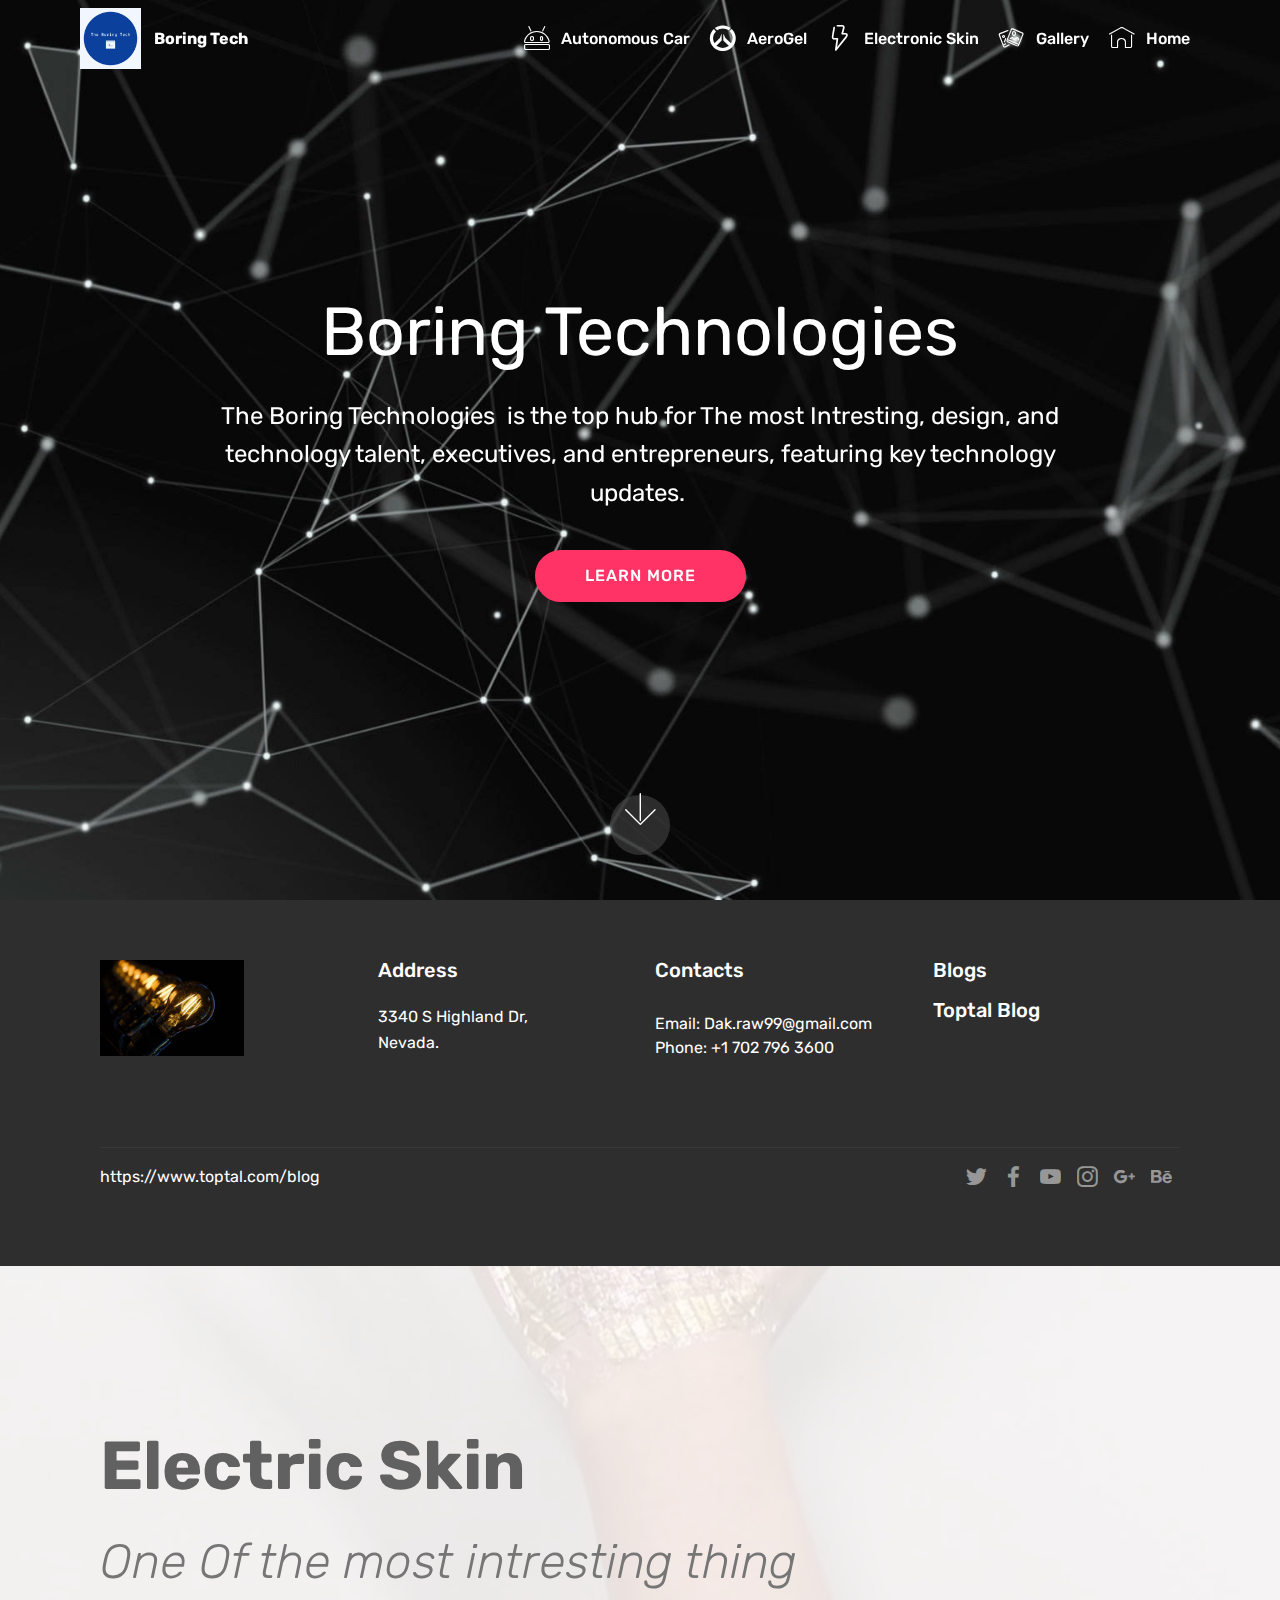
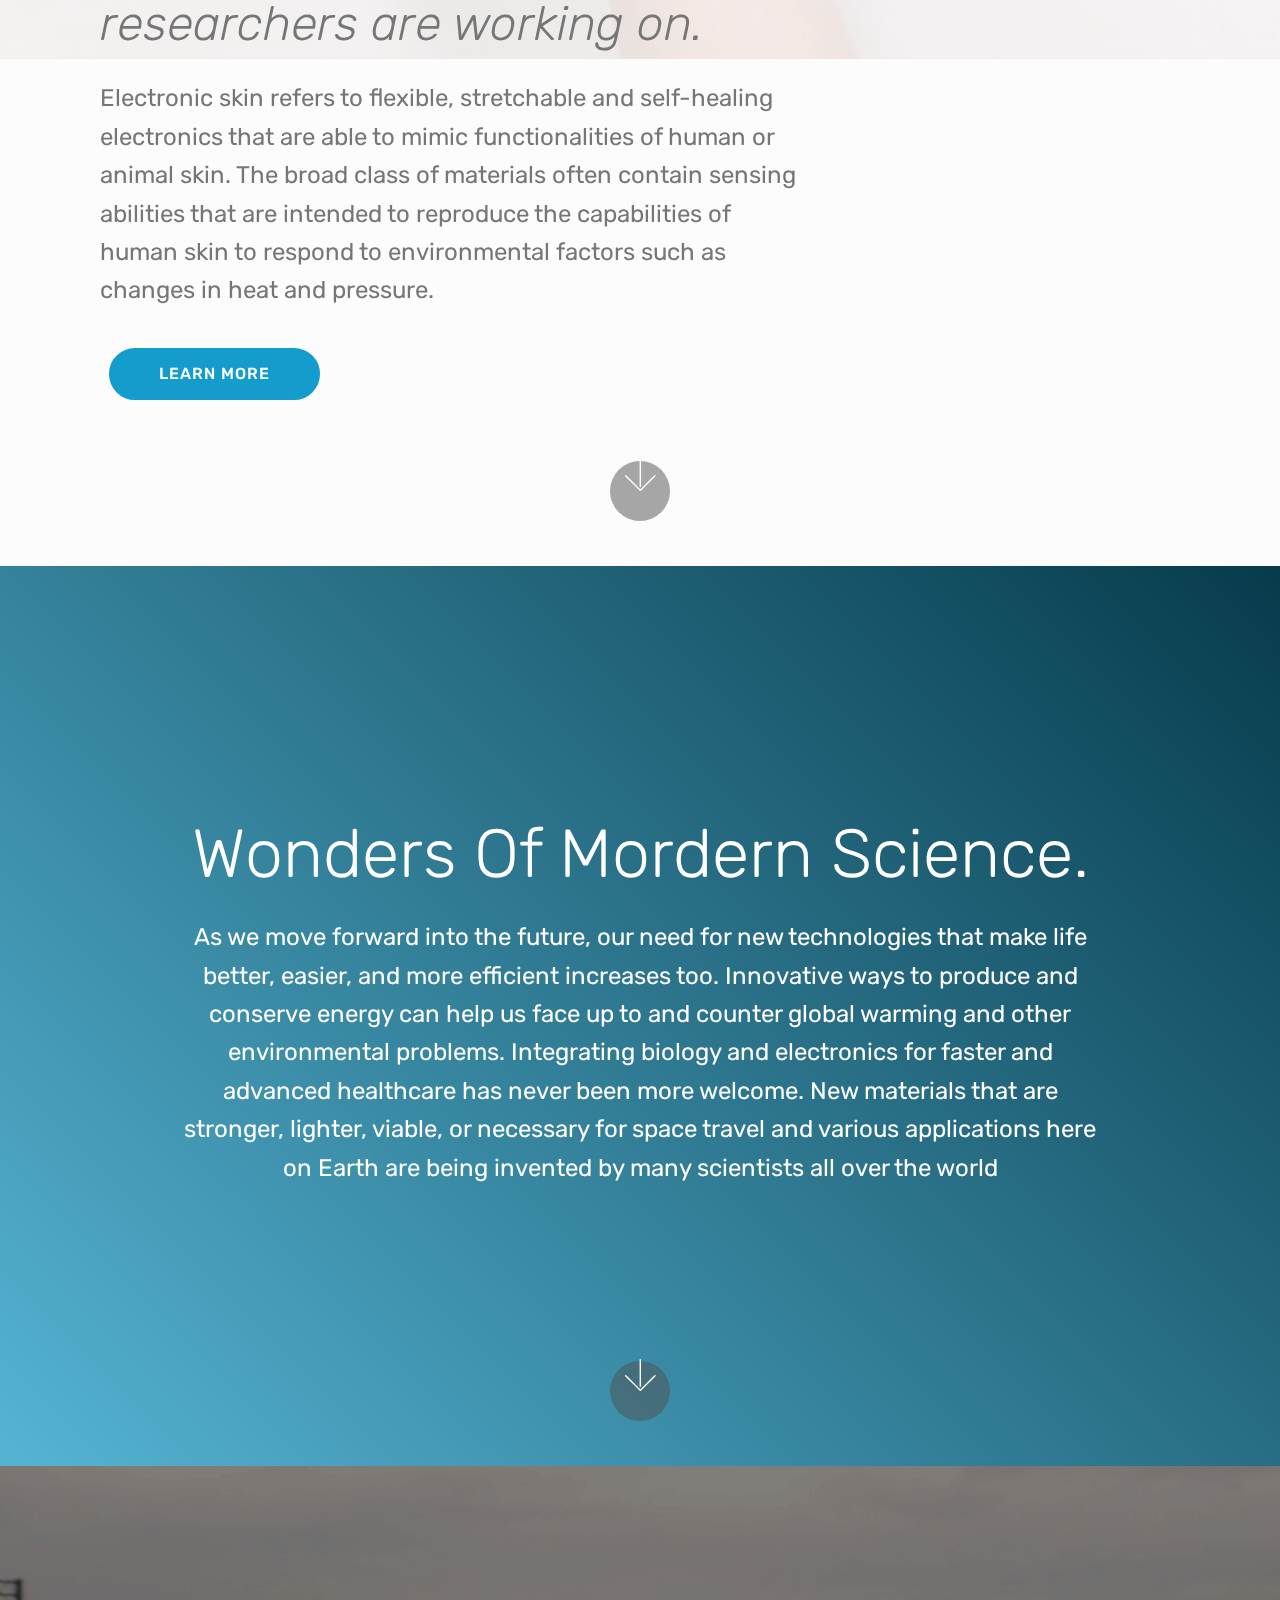
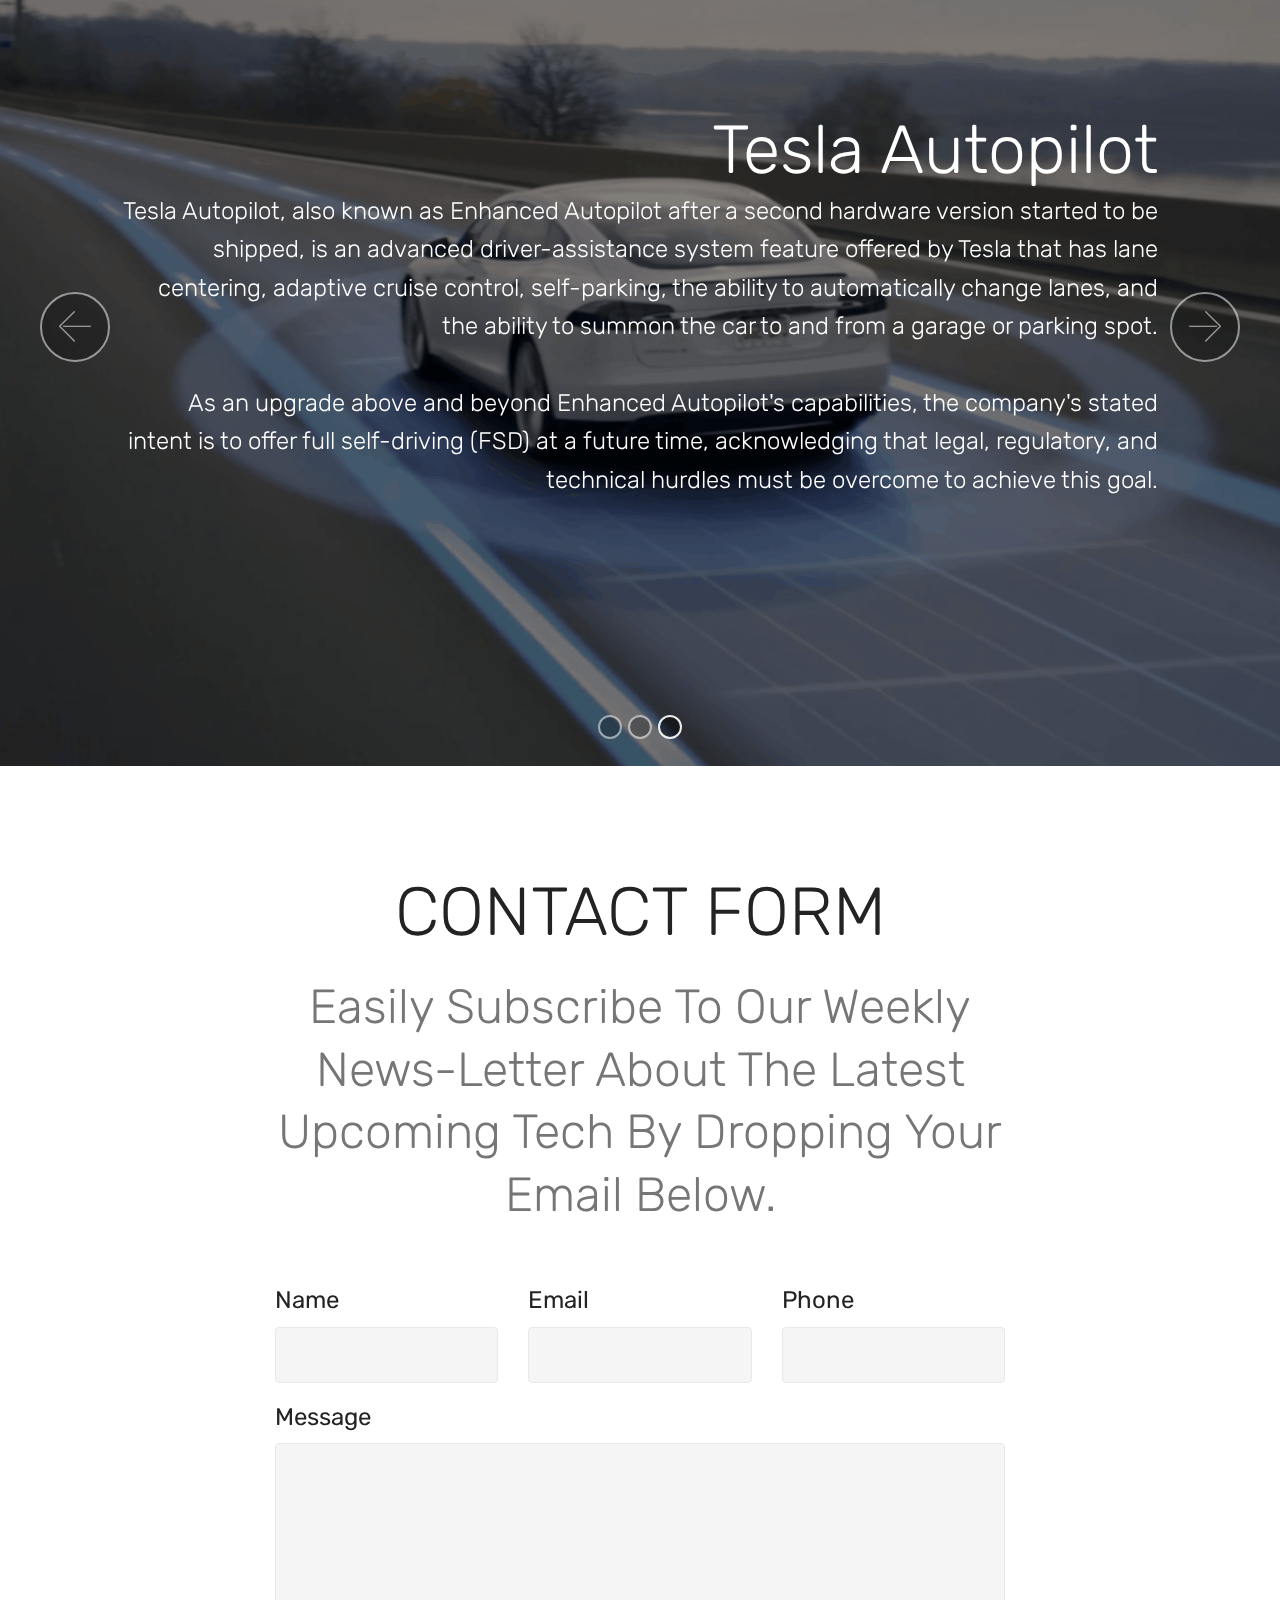
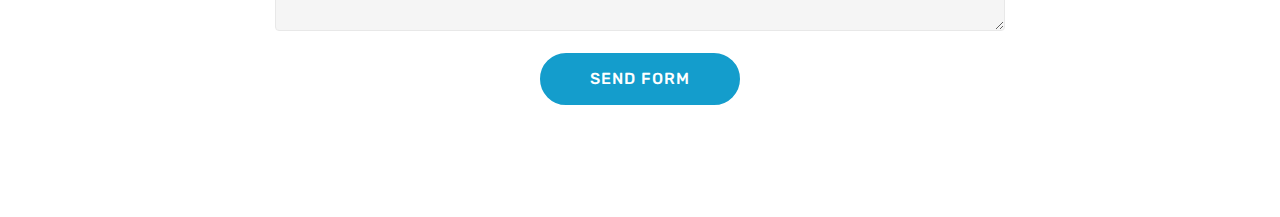
==== commit 5928df09: "create github pages" ====
--- a/index.html
+++ b/index.html
@@ -13,6 +13,7 @@
   <link rel="stylesheet" href="assets/web/assets/mobirise-icons-bold/mobirise-icons-bold.css">
   <link rel="stylesheet" href="assets/web/assets/mobirise-icons/mobirise-icons.css">
   <link rel="stylesheet" href="assets/tether/tether.min.css">
+  <link rel="stylesheet" href="assets/soundcloud-plugin/style.css">
   <link rel="stylesheet" href="assets/bootstrap/css/bootstrap.min.css">
   <link rel="stylesheet" href="assets/bootstrap/css/bootstrap-grid.min.css">
   <link rel="stylesheet" href="assets/bootstrap/css/bootstrap-reboot.min.css">
@@ -41,7 +42,7 @@
         <div class="menu-logo">
             <div class="navbar-brand">
                 <span class="navbar-logo">
-                    <a href="https://mobirise.com">
+                    <a href="index.html#header2-1">
                          <img src="assets/images/logo-214x214.png" alt="Mobirise" title="" style="height: 3.8rem;">
                     </a>
                 </span>
@@ -58,7 +59,7 @@
     </nav>
 </section>
 
-<section class="engine"><a href="https://mobirise.info/n">simple site templates</a></section><section class="cid-qTkA127IK8 mbr-fullscreen mbr-parallax-background" id="header2-1">
+<section class="engine"><a href="https://mobirise.info/c">free web builder</a></section><section class="cid-qTkA127IK8 mbr-fullscreen mbr-parallax-background" id="header2-1">
 
     
 
@@ -232,10 +233,10 @@
     <div class="container">
         <div class="row justify-content-center">
             <div class="title col-12 col-lg-8">
-                <h2 class="mbr-section-title align-center pb-3 mbr-fonts-style display-2">
+                <h2 class="mbr-section-title align-center pb-3 mbr-fonts-style display-1">
                     CONTACT FORM
                 </h2>
-                <h3 class="mbr-section-subtitle align-center mbr-light pb-3 mbr-fonts-style display-5">
+                <h3 class="mbr-section-subtitle align-center mbr-light pb-3 mbr-fonts-style display-2">
                     Easily Subscribe To Our Weekly News-Letter About The Latest Upcoming Tech By Dropping Your Email Below.</h3>
             </div>
         </div>
@@ -244,7 +245,7 @@
         <div class="row justify-content-center">
             <div class="media-container-column col-lg-8" data-form-type="formoid">
                 <!---Formbuilder Form--->
-                <form action="https://mobirise.com/" method="POST" class="mbr-form form-with-styler" data-form-title="Mobirise Form"><input type="hidden" name="email" data-form-email="true" value="CXqpjxD0R/5FEtFBQphHNWZkrj+w3TlQe/9WlIVG4Z8M8zB3J2kvLvR2FQHCi8BeytkNTfl458Hgm/4oXEfZ8Wqxp0+E0DimQGEmHONvLyP+9LJveTWKP2bs4AZ5hQg4">
+                <form action="https://mobirise.com/" method="POST" class="mbr-form form-with-styler" data-form-title="Mobirise Form"><input type="hidden" name="email" data-form-email="true" value="xYUFoUknd61of4C4y+R837AxZrg+UizZeDvF4/hKOA+S5eqgKPpxVJGPYNPuUAXiOMQyLUE40JP5rE+MFM5uZ3pLdqmx9+JirS8PUOIBYwWSD3p+F7GaS757ZArwtmOU">
                     <div class="row row-sm-offset">
                         <div hidden="hidden" data-form-alert="" class="alert alert-success col-12">Thanks for filling out the form!</div>
                         <div hidden="hidden" data-form-alert-danger="" class="alert alert-danger col-12">
@@ -252,19 +253,19 @@
                     </div>
                     <div class="dragArea row row-sm-offset">
                         <div class="col-md-4  form-group" data-for="name">
-                            <label for="name-form1-9" class="form-control-label mbr-fonts-style display-7">Name</label>
+                            <label for="name-form1-9" class="form-control-label mbr-fonts-style display-5">Name</label>
                             <input type="text" name="name" data-form-field="Name" required="required" class="form-control display-7" id="name-form1-9">
                         </div>
                         <div class="col-md-4  form-group" data-for="email">
-                            <label for="email-form1-9" class="form-control-label mbr-fonts-style display-7">Email</label>
+                            <label for="email-form1-9" class="form-control-label mbr-fonts-style display-5">Email</label>
                             <input type="email" name="email" data-form-field="Email" required="required" class="form-control display-7" id="email-form1-9">
                         </div>
                         <div data-for="phone" class="col-md-4  form-group">
-                            <label for="phone-form1-9" class="form-control-label mbr-fonts-style display-7">Phone</label>
+                            <label for="phone-form1-9" class="form-control-label mbr-fonts-style display-5">Phone</label>
                             <input type="tel" name="phone" data-form-field="Phone" class="form-control display-7" id="phone-form1-9">
                         </div>
                         <div data-for="message" class="col-md-12 form-group">
-                            <label for="message-form1-9" class="form-control-label mbr-fonts-style display-7">Message</label>
+                            <label for="message-form1-9" class="form-control-label mbr-fonts-style display-5">Message</label>
                             <textarea name="message" data-form-field="Message" class="form-control display-7" id="message-form1-9"></textarea>
                         </div>
                         <div class="col-md-12 input-group-btn align-center"><button type="submit" class="btn btn-primary btn-form display-4">SEND FORM</button></div>
@@ -282,11 +283,11 @@
   <script src="assets/bootstrap/js/bootstrap.min.js"></script>
   <script src="assets/dropdown/js/script.min.js"></script>
   <script src="assets/touchswipe/jquery.touch-swipe.min.js"></script>
-  <script src="assets/parallax/jarallax.min.js"></script>
   <script src="assets/ytplayer/jquery.mb.ytplayer.min.js"></script>
   <script src="assets/vimeoplayer/jquery.mb.vimeo_player.js"></script>
+  <script src="assets/smoothscroll/smooth-scroll.js"></script>
   <script src="assets/bootstrapcarouselswipe/bootstrap-carousel-swipe.js"></script>
-  <script src="assets/smoothscroll/smooth-scroll.js"></script>
+  <script src="assets/parallax/jarallax.min.js"></script>
   <script src="assets/theme/js/script.js"></script>
   <script src="assets/slidervideo/script.js"></script>
   <script src="assets/formoid/formoid.min.js"></script>
--- a/assets/soundcloud-plugin/style.css
+++ b/assets/soundcloud-plugin/style.css
@@ -0,0 +1,57 @@
+.addons-container {
+  position: relative;
+  margin-left: auto;
+  margin-right: auto;
+  padding-right: 15px;
+  padding-left: 15px; }
+  @media (min-width: 576px) {
+    .addons-container {
+      padding-right: 15px;
+      padding-left: 15px; } }
+  @media (min-width: 768px) {
+    .addons-container {
+      padding-right: 15px;
+      padding-left: 15px; } }
+  @media (min-width: 992px) {
+    .addons-container {
+      padding-right: 15px;
+      padding-left: 15px; } }
+  @media (min-width: 1200px) {
+    .addons-container {
+      padding-right: 15px;
+      padding-left: 15px; } }
+  @media (min-width: 576px) {
+    .addons-container {
+      width: 540px;
+      max-width: 100%; } }
+  @media (min-width: 768px) {
+    .addons-container {
+      width: 720px;
+      max-width: 100%; } }
+  @media (min-width: 992px) {
+    .addons-container {
+      width: 960px;
+      max-width: 100%; } }
+  @media (min-width: 1200px) {
+    .addons-container {
+      width: 1140px;
+      max-width: 100%; } }
+
+.addons-container-inner{
+    position: relative;
+    width: 100%;
+    min-height: 1px;
+    padding-right: 15px;
+    padding-left: 15px;
+}
+@media (min-width: 567px) {
+    .addons-container-inner{
+        -ms-flex: 0 0 66.666667%;
+        flex: 0 0 66.666667%;
+        max-width: 66.666667%;
+    }
+}
+.addons-row{
+    display: flex;
+    justify-content:center;
+}--- a/assets/mobirise/css/mbr-additional.css
+++ b/assets/mobirise/css/mbr-additional.css
@@ -2118,8 +2118,8 @@
   z-index: auto;
 }
 .cid-roRrwYCAxX {
-  padding-top: 90px;
-  padding-bottom: 90px;
+  padding-top: 105px;
+  padding-bottom: 105px;
   background-color: #ffffff;
 }
 .cid-roRrwYCAxX .title {
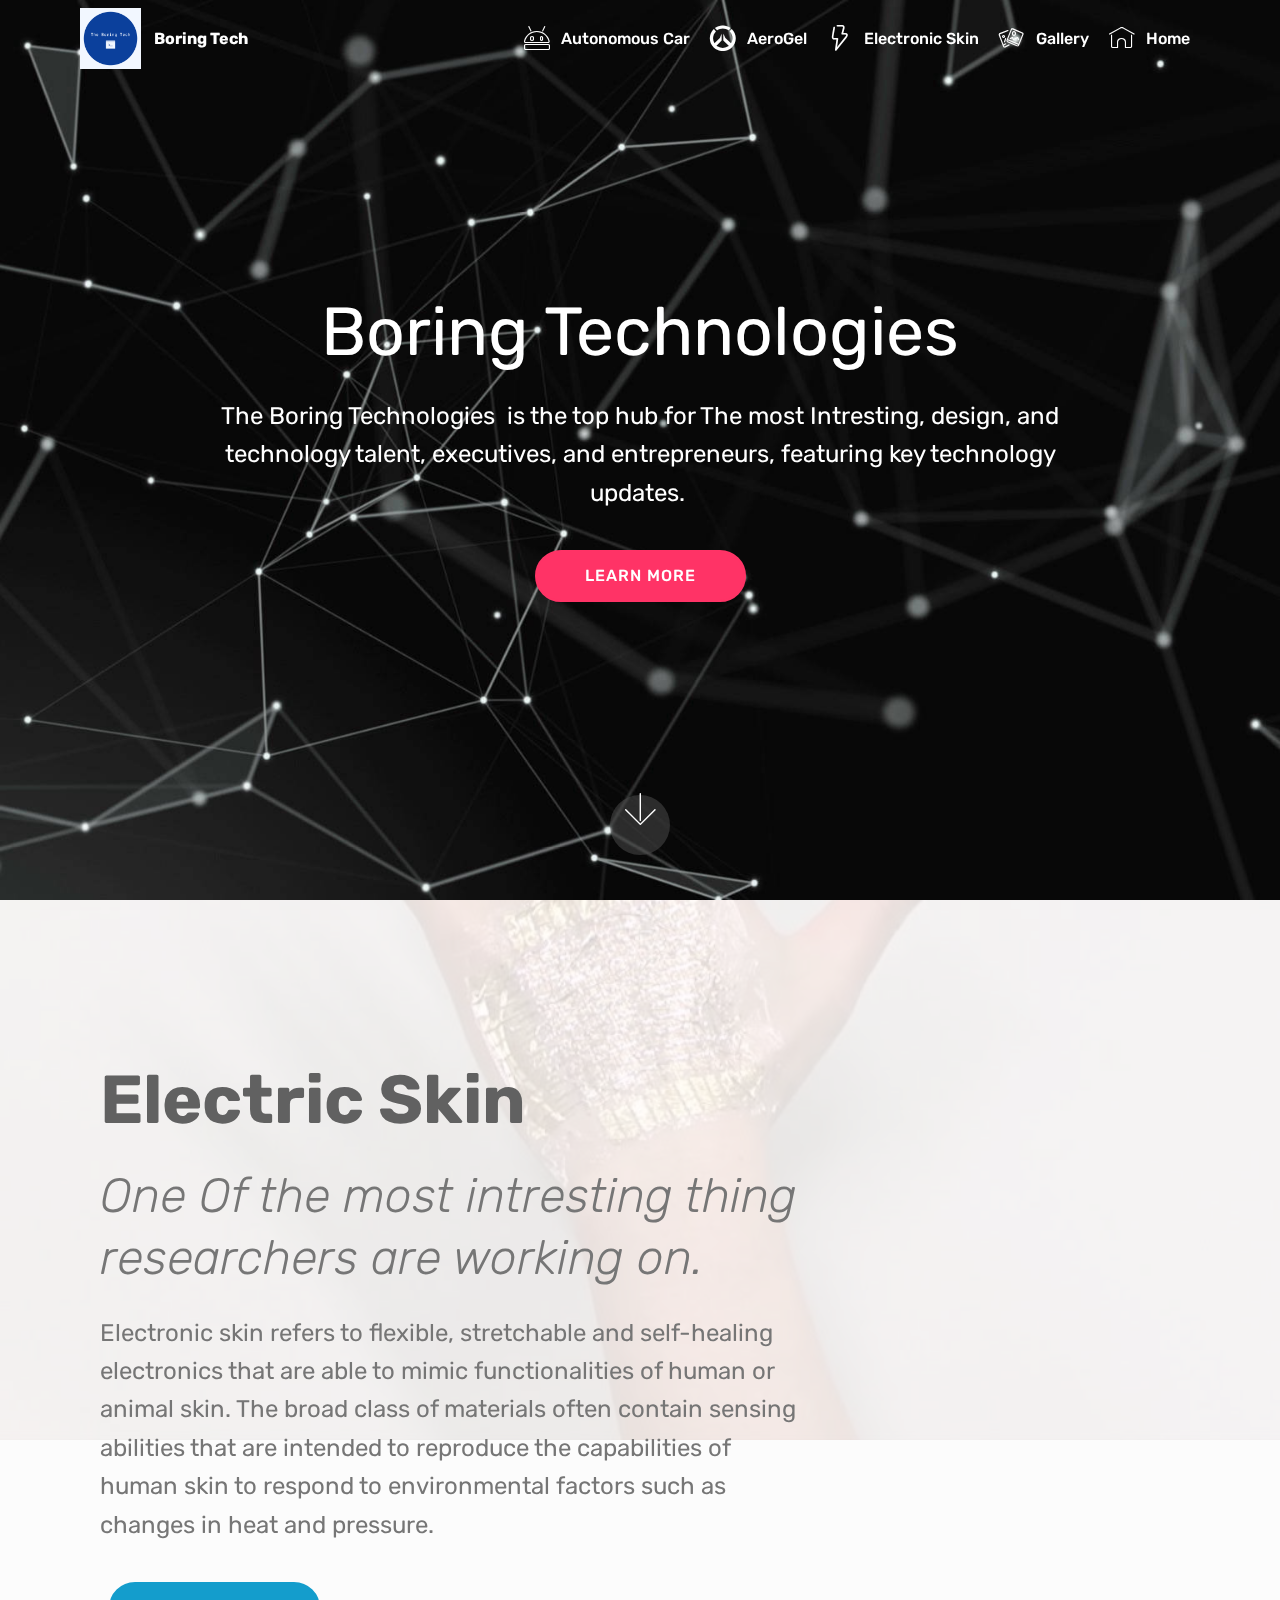
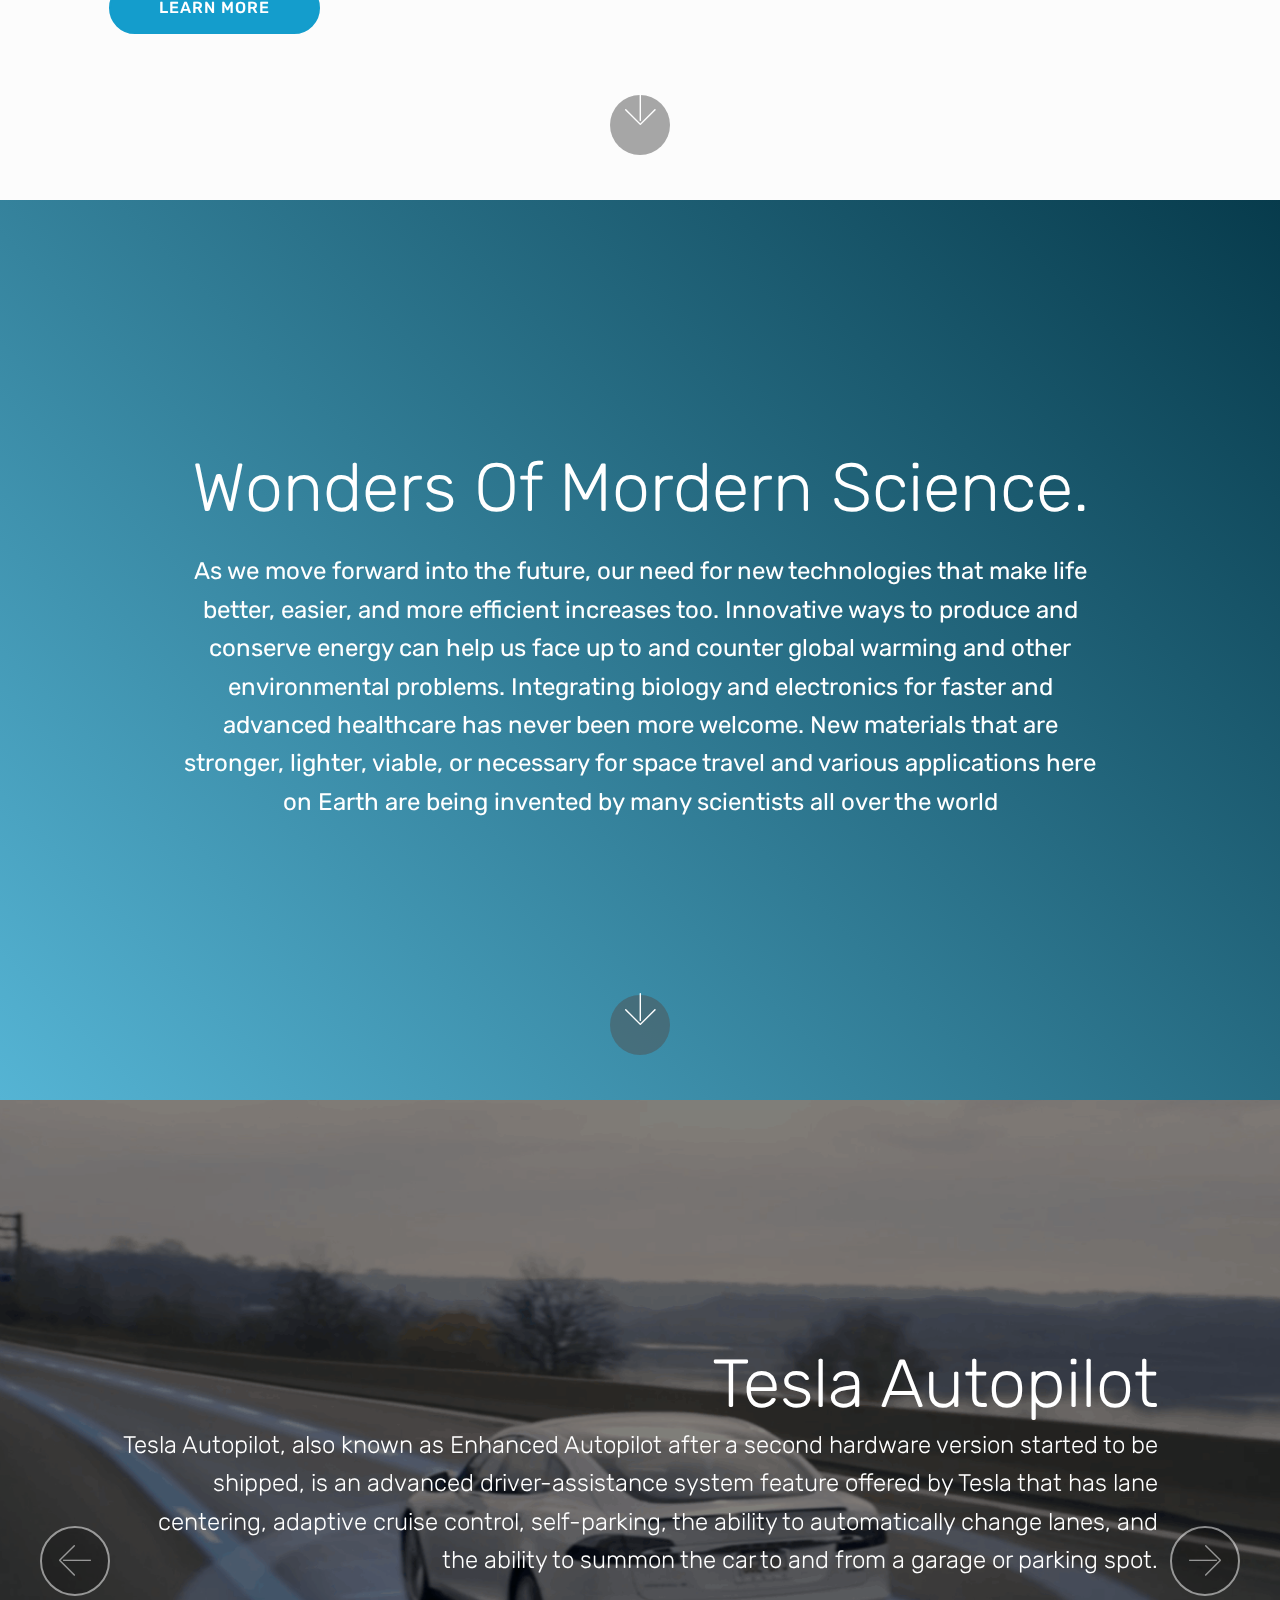
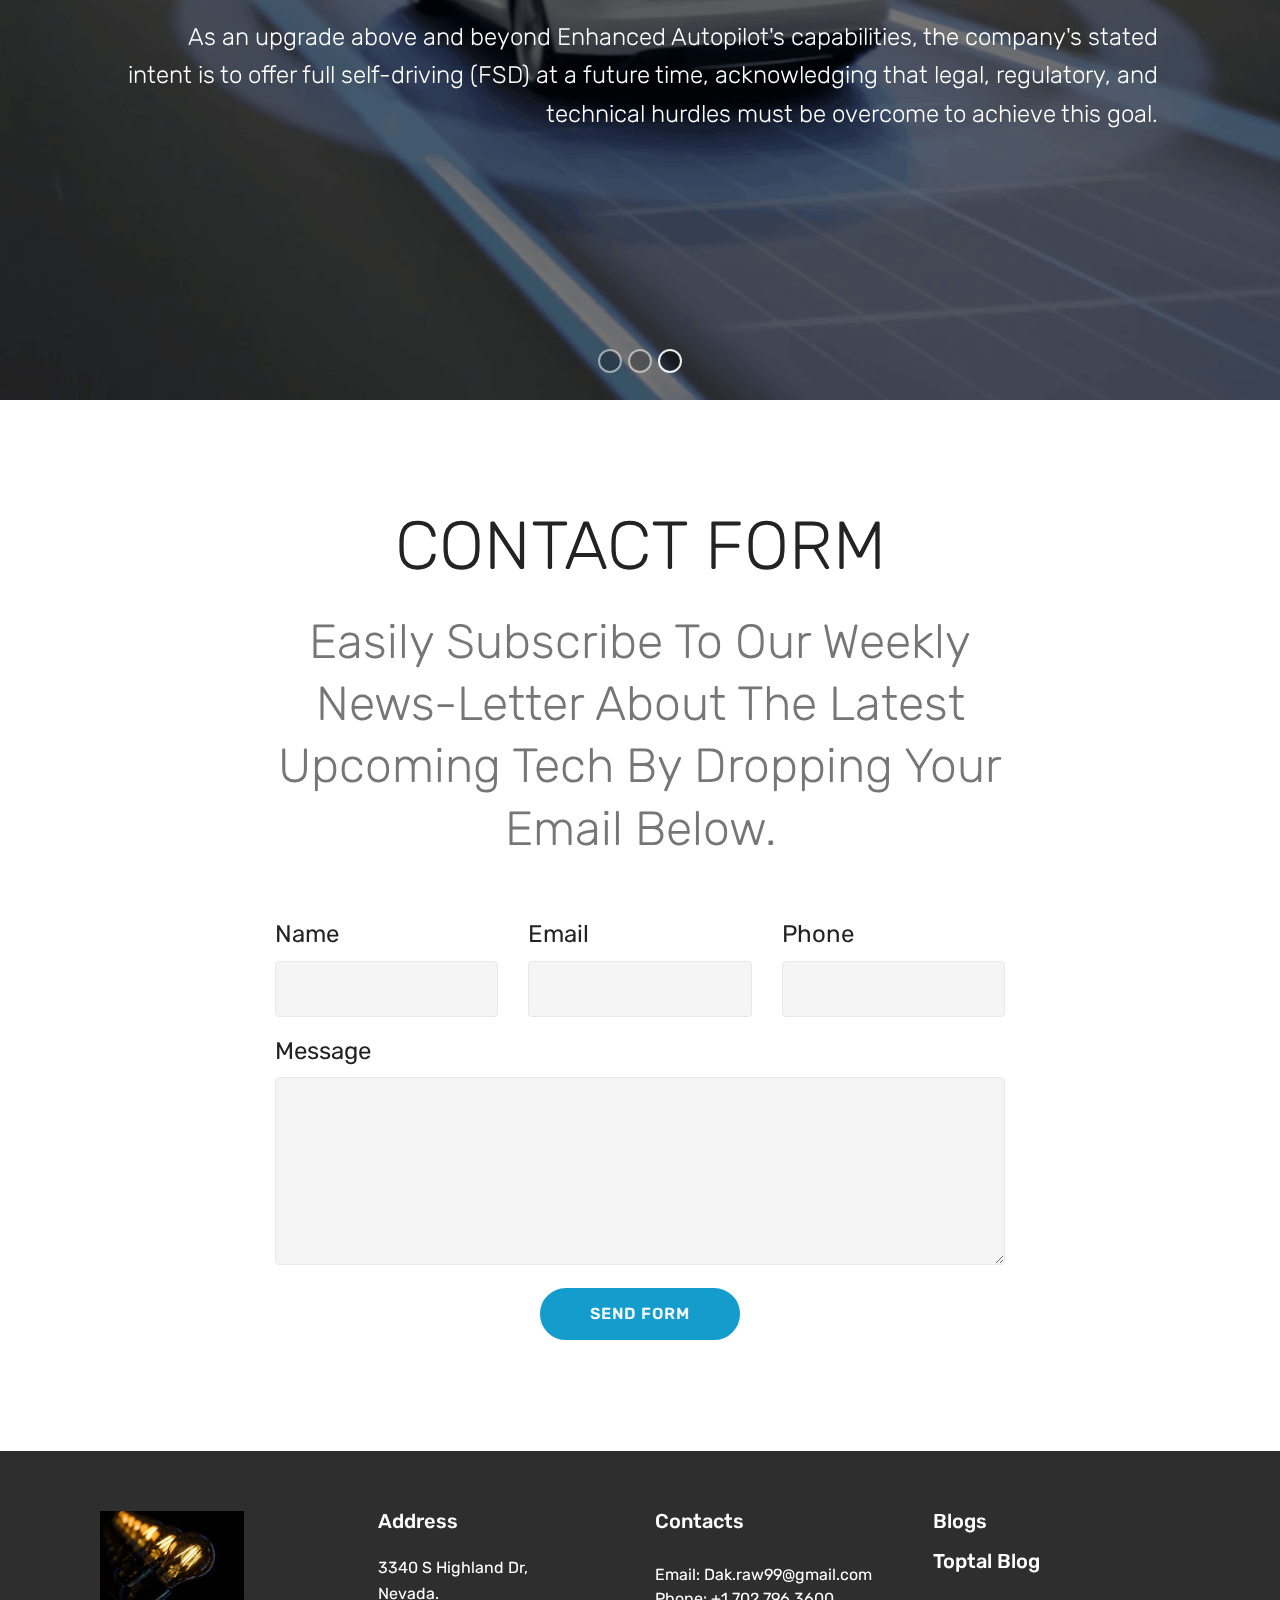
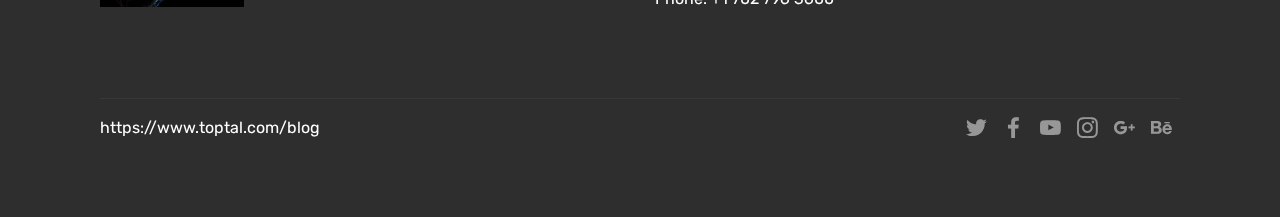
==== commit a87b9873: "create github pages" ====
--- a/index.html
+++ b/index.html
@@ -59,7 +59,7 @@
     </nav>
 </section>
 
-<section class="engine"><a href="https://mobirise.info/c">free web builder</a></section><section class="cid-qTkA127IK8 mbr-fullscreen mbr-parallax-background" id="header2-1">
+<section class="engine"><a href="https://mobirise.info/u">bootstrap website templates</a></section><section class="cid-qTkA127IK8 mbr-fullscreen mbr-parallax-background" id="header2-1">
 
     
 
@@ -83,88 +83,6 @@
     </div>
 </section>
 
-<section class="cid-qTkAaeaxX5" id="footer1-2">
-
-    
-
-    
-
-    <div class="container">
-        <div class="media-container-row content text-white">
-            <div class="col-12 col-md-3">
-                <div class="media-wrap">
-                    <a href="https://mobirise.com/">
-                        <img src="assets/images/mbr-192x128.jpg" alt="Mobirise" title="">
-                    </a>
-                </div>
-            </div>
-            <div class="col-12 col-md-3 mbr-fonts-style display-7">
-                <h5 class="pb-3">
-                    Address
-                </h5>
-                <p class="mbr-text">3340 S Highland Dr,<br>Nevada.</p>
-            </div>
-            <div class="col-12 col-md-3 mbr-fonts-style display-7">
-                <h5 class="pb-3">
-                    Contacts
-                </h5>
-                <p class="mbr-text"></p><p>
-                    Email: Dak.raw99@gmail.com&nbsp;&nbsp;&nbsp;&nbsp; &nbsp; Phone: +1 702 796 3600&nbsp;<br><br></p><p></p>
-            </div>
-            <div class="col-12 col-md-3 mbr-fonts-style display-7">
-                <h5 class="pb-3">Blogs<br><br>Toptal Blog<br><br></h5>
-                <p class="mbr-text"><br><br></p>
-            </div>
-        </div>
-        <div class="footer-lower">
-            <div class="media-container-row">
-                <div class="col-sm-12">
-                    <hr>
-                </div>
-            </div>
-            <div class="media-container-row mbr-white">
-                <div class="col-sm-6 copyright">
-                    <p class="mbr-text mbr-fonts-style display-7">https://www.toptal.com/blog</p>
-                </div>
-                <div class="col-md-6">
-                    <div class="social-list align-right">
-                        <div class="soc-item">
-                            <a href="https://twitter.com/mobirise" target="_blank">
-                                <span class="socicon-twitter socicon mbr-iconfont mbr-iconfont-social"></span>
-                            </a>
-                        </div>
-                        <div class="soc-item">
-                            <a href="https://www.facebook.com/pages/Mobirise/1616226671953247" target="_blank">
-                                <span class="socicon-facebook socicon mbr-iconfont mbr-iconfont-social"></span>
-                            </a>
-                        </div>
-                        <div class="soc-item">
-                            <a href="https://www.youtube.com/c/mobirise" target="_blank">
-                                <span class="socicon-youtube socicon mbr-iconfont mbr-iconfont-social"></span>
-                            </a>
-                        </div>
-                        <div class="soc-item">
-                            <a href="https://instagram.com/mobirise" target="_blank">
-                                <span class="socicon-instagram socicon mbr-iconfont mbr-iconfont-social"></span>
-                            </a>
-                        </div>
-                        <div class="soc-item">
-                            <a href="https://plus.google.com/u/0/+Mobirise" target="_blank">
-                                <span class="socicon-googleplus socicon mbr-iconfont mbr-iconfont-social"></span>
-                            </a>
-                        </div>
-                        <div class="soc-item">
-                            <a href="https://www.behance.net/Mobirise" target="_blank">
-                                <span class="socicon-behance socicon mbr-iconfont mbr-iconfont-social"></span>
-                            </a>
-                        </div>
-                    </div>
-                </div>
-            </div>
-        </div>
-    </div>
-</section>
-
 <section class="header9 cid-roRaNb663c mbr-fullscreen mbr-parallax-background" id="header9-3">
 
     
@@ -245,7 +163,7 @@
         <div class="row justify-content-center">
             <div class="media-container-column col-lg-8" data-form-type="formoid">
                 <!---Formbuilder Form--->
-                <form action="https://mobirise.com/" method="POST" class="mbr-form form-with-styler" data-form-title="Mobirise Form"><input type="hidden" name="email" data-form-email="true" value="xYUFoUknd61of4C4y+R837AxZrg+UizZeDvF4/hKOA+S5eqgKPpxVJGPYNPuUAXiOMQyLUE40JP5rE+MFM5uZ3pLdqmx9+JirS8PUOIBYwWSD3p+F7GaS757ZArwtmOU">
+                <form action="https://mobirise.com/" method="POST" class="mbr-form form-with-styler" data-form-title="Mobirise Form"><input type="hidden" name="email" data-form-email="true" value="48QehgUJJIdAaGUI31+AeQoXjBZ1Y9FOIG5/WfTZ6AFnSEu0VWlyk/iFCe1PNxxWsvAw8t0PcejpY7untmuMr2rKP+lvVLQaKFptJBPYSBLdv72db5pfF8T4DQQmx7GL">
                     <div class="row row-sm-offset">
                         <div hidden="hidden" data-form-alert="" class="alert alert-success col-12">Thanks for filling out the form!</div>
                         <div hidden="hidden" data-form-alert-danger="" class="alert alert-danger col-12">
@@ -271,6 +189,88 @@
                         <div class="col-md-12 input-group-btn align-center"><button type="submit" class="btn btn-primary btn-form display-4">SEND FORM</button></div>
                     </div>
                 </form><!---Formbuilder Form--->
+            </div>
+        </div>
+    </div>
+</section>
+
+<section class="cid-qTkAaeaxX5" id="footer1-2">
+
+    
+
+    
+
+    <div class="container">
+        <div class="media-container-row content text-white">
+            <div class="col-12 col-md-3">
+                <div class="media-wrap">
+                    <a href="https://mobirise.com/">
+                        <img src="assets/images/mbr-192x128.jpg" alt="Mobirise" title="">
+                    </a>
+                </div>
+            </div>
+            <div class="col-12 col-md-3 mbr-fonts-style display-7">
+                <h5 class="pb-3">
+                    Address
+                </h5>
+                <p class="mbr-text">3340 S Highland Dr,<br>Nevada.</p>
+            </div>
+            <div class="col-12 col-md-3 mbr-fonts-style display-7">
+                <h5 class="pb-3">
+                    Contacts
+                </h5>
+                <p class="mbr-text"></p><p>
+                    Email: Dak.raw99@gmail.com&nbsp;&nbsp;&nbsp;&nbsp; &nbsp; Phone: +1 702 796 3600&nbsp;<br><br></p><p></p>
+            </div>
+            <div class="col-12 col-md-3 mbr-fonts-style display-7">
+                <h5 class="pb-3">Blogs<br><br>Toptal Blog<br><br></h5>
+                <p class="mbr-text"><br><br></p>
+            </div>
+        </div>
+        <div class="footer-lower">
+            <div class="media-container-row">
+                <div class="col-sm-12">
+                    <hr>
+                </div>
+            </div>
+            <div class="media-container-row mbr-white">
+                <div class="col-sm-6 copyright">
+                    <p class="mbr-text mbr-fonts-style display-7">https://www.toptal.com/blog</p>
+                </div>
+                <div class="col-md-6">
+                    <div class="social-list align-right">
+                        <div class="soc-item">
+                            <a href="https://twitter.com/mobirise" target="_blank">
+                                <span class="socicon-twitter socicon mbr-iconfont mbr-iconfont-social"></span>
+                            </a>
+                        </div>
+                        <div class="soc-item">
+                            <a href="https://www.facebook.com/pages/Mobirise/1616226671953247" target="_blank">
+                                <span class="socicon-facebook socicon mbr-iconfont mbr-iconfont-social"></span>
+                            </a>
+                        </div>
+                        <div class="soc-item">
+                            <a href="https://www.youtube.com/c/mobirise" target="_blank">
+                                <span class="socicon-youtube socicon mbr-iconfont mbr-iconfont-social"></span>
+                            </a>
+                        </div>
+                        <div class="soc-item">
+                            <a href="https://instagram.com/mobirise" target="_blank">
+                                <span class="socicon-instagram socicon mbr-iconfont mbr-iconfont-social"></span>
+                            </a>
+                        </div>
+                        <div class="soc-item">
+                            <a href="https://plus.google.com/u/0/+Mobirise" target="_blank">
+                                <span class="socicon-googleplus socicon mbr-iconfont mbr-iconfont-social"></span>
+                            </a>
+                        </div>
+                        <div class="soc-item">
+                            <a href="https://www.behance.net/Mobirise" target="_blank">
+                                <span class="socicon-behance socicon mbr-iconfont mbr-iconfont-social"></span>
+                            </a>
+                        </div>
+                    </div>
+                </div>
             </div>
         </div>
     </div>
--- a/assets/mobirise/css/mbr-additional.css
+++ b/assets/mobirise/css/mbr-additional.css
@@ -1795,73 +1795,6 @@
 .cid-qTkA127IK8 .mbr-section-btn {
   color: #ffffff;
 }
-.cid-qTkAaeaxX5 {
-  padding-top: 60px;
-  padding-bottom: 60px;
-  background-color: #2e2e2e;
-}
-@media (max-width: 767px) {
-  .cid-qTkAaeaxX5 .content {
-    text-align: center;
-  }
-  .cid-qTkAaeaxX5 .content > div:not(:last-child) {
-    margin-bottom: 2rem;
-  }
-}
-@media (max-width: 767px) {
-  .cid-qTkAaeaxX5 .media-wrap {
-    margin-bottom: 1rem;
-  }
-}
-.cid-qTkAaeaxX5 .media-wrap .mbr-iconfont-logo {
-  font-size: 7.5rem;
-  color: #f36;
-}
-.cid-qTkAaeaxX5 .media-wrap img {
-  height: 6rem;
-}
-@media (max-width: 767px) {
-  .cid-qTkAaeaxX5 .footer-lower .copyright {
-    margin-bottom: 1rem;
-    text-align: center;
-  }
-}
-.cid-qTkAaeaxX5 .footer-lower hr {
-  margin: 1rem 0;
-  border-color: #fff;
-  opacity: .05;
-}
-.cid-qTkAaeaxX5 .footer-lower .social-list {
-  padding-left: 0;
-  margin-bottom: 0;
-  list-style: none;
-  display: flex;
-  flex-wrap: wrap;
-  justify-content: flex-end;
-  -webkit-justify-content: flex-end;
-}
-.cid-qTkAaeaxX5 .footer-lower .social-list .mbr-iconfont-social {
-  font-size: 1.3rem;
-  color: #fff;
-}
-.cid-qTkAaeaxX5 .footer-lower .social-list .soc-item {
-  margin: 0 .5rem;
-}
-.cid-qTkAaeaxX5 .footer-lower .social-list a {
-  margin: 0;
-  opacity: .5;
-  -webkit-transition: .2s linear;
-  transition: .2s linear;
-}
-.cid-qTkAaeaxX5 .footer-lower .social-list a:hover {
-  opacity: 1;
-}
-@media (max-width: 767px) {
-  .cid-qTkAaeaxX5 .footer-lower .social-list {
-    justify-content: center;
-    -webkit-justify-content: center;
-  }
-}
 .cid-roRaNb663c {
   background-image: url("../../../assets/images/electric-skin-1280x720.jpg");
 }
@@ -2137,6 +2070,73 @@
 }
 .cid-roRrwYCAxX textarea.form-control {
   min-height: 188px;
+}
+.cid-qTkAaeaxX5 {
+  padding-top: 60px;
+  padding-bottom: 60px;
+  background-color: #2e2e2e;
+}
+@media (max-width: 767px) {
+  .cid-qTkAaeaxX5 .content {
+    text-align: center;
+  }
+  .cid-qTkAaeaxX5 .content > div:not(:last-child) {
+    margin-bottom: 2rem;
+  }
+}
+@media (max-width: 767px) {
+  .cid-qTkAaeaxX5 .media-wrap {
+    margin-bottom: 1rem;
+  }
+}
+.cid-qTkAaeaxX5 .media-wrap .mbr-iconfont-logo {
+  font-size: 7.5rem;
+  color: #f36;
+}
+.cid-qTkAaeaxX5 .media-wrap img {
+  height: 6rem;
+}
+@media (max-width: 767px) {
+  .cid-qTkAaeaxX5 .footer-lower .copyright {
+    margin-bottom: 1rem;
+    text-align: center;
+  }
+}
+.cid-qTkAaeaxX5 .footer-lower hr {
+  margin: 1rem 0;
+  border-color: #fff;
+  opacity: .05;
+}
+.cid-qTkAaeaxX5 .footer-lower .social-list {
+  padding-left: 0;
+  margin-bottom: 0;
+  list-style: none;
+  display: flex;
+  flex-wrap: wrap;
+  justify-content: flex-end;
+  -webkit-justify-content: flex-end;
+}
+.cid-qTkAaeaxX5 .footer-lower .social-list .mbr-iconfont-social {
+  font-size: 1.3rem;
+  color: #fff;
+}
+.cid-qTkAaeaxX5 .footer-lower .social-list .soc-item {
+  margin: 0 .5rem;
+}
+.cid-qTkAaeaxX5 .footer-lower .social-list a {
+  margin: 0;
+  opacity: .5;
+  -webkit-transition: .2s linear;
+  transition: .2s linear;
+}
+.cid-qTkAaeaxX5 .footer-lower .social-list a:hover {
+  opacity: 1;
+}
+@media (max-width: 767px) {
+  .cid-qTkAaeaxX5 .footer-lower .social-list {
+    justify-content: center;
+    -webkit-justify-content: center;
+  }
 }
 .cid-qTkzRZLJNu .navbar {
   padding: .5rem 0;
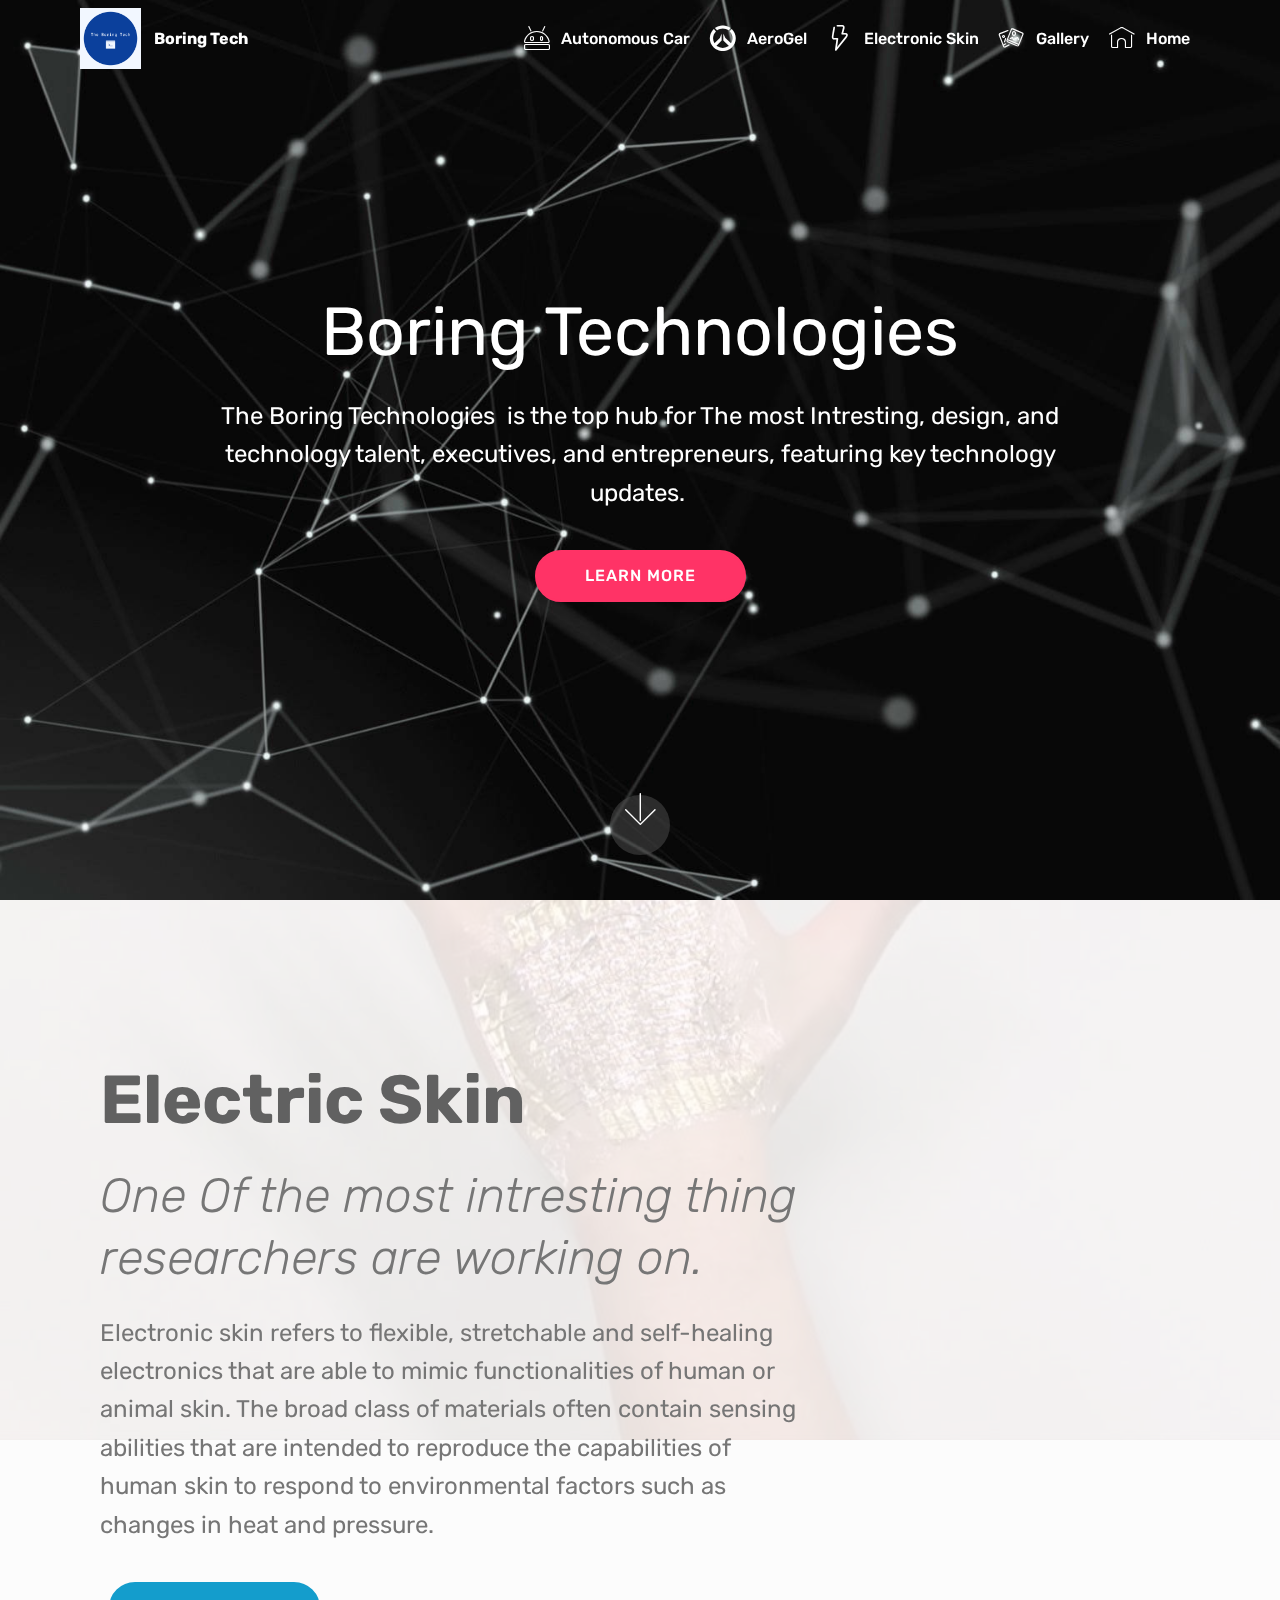
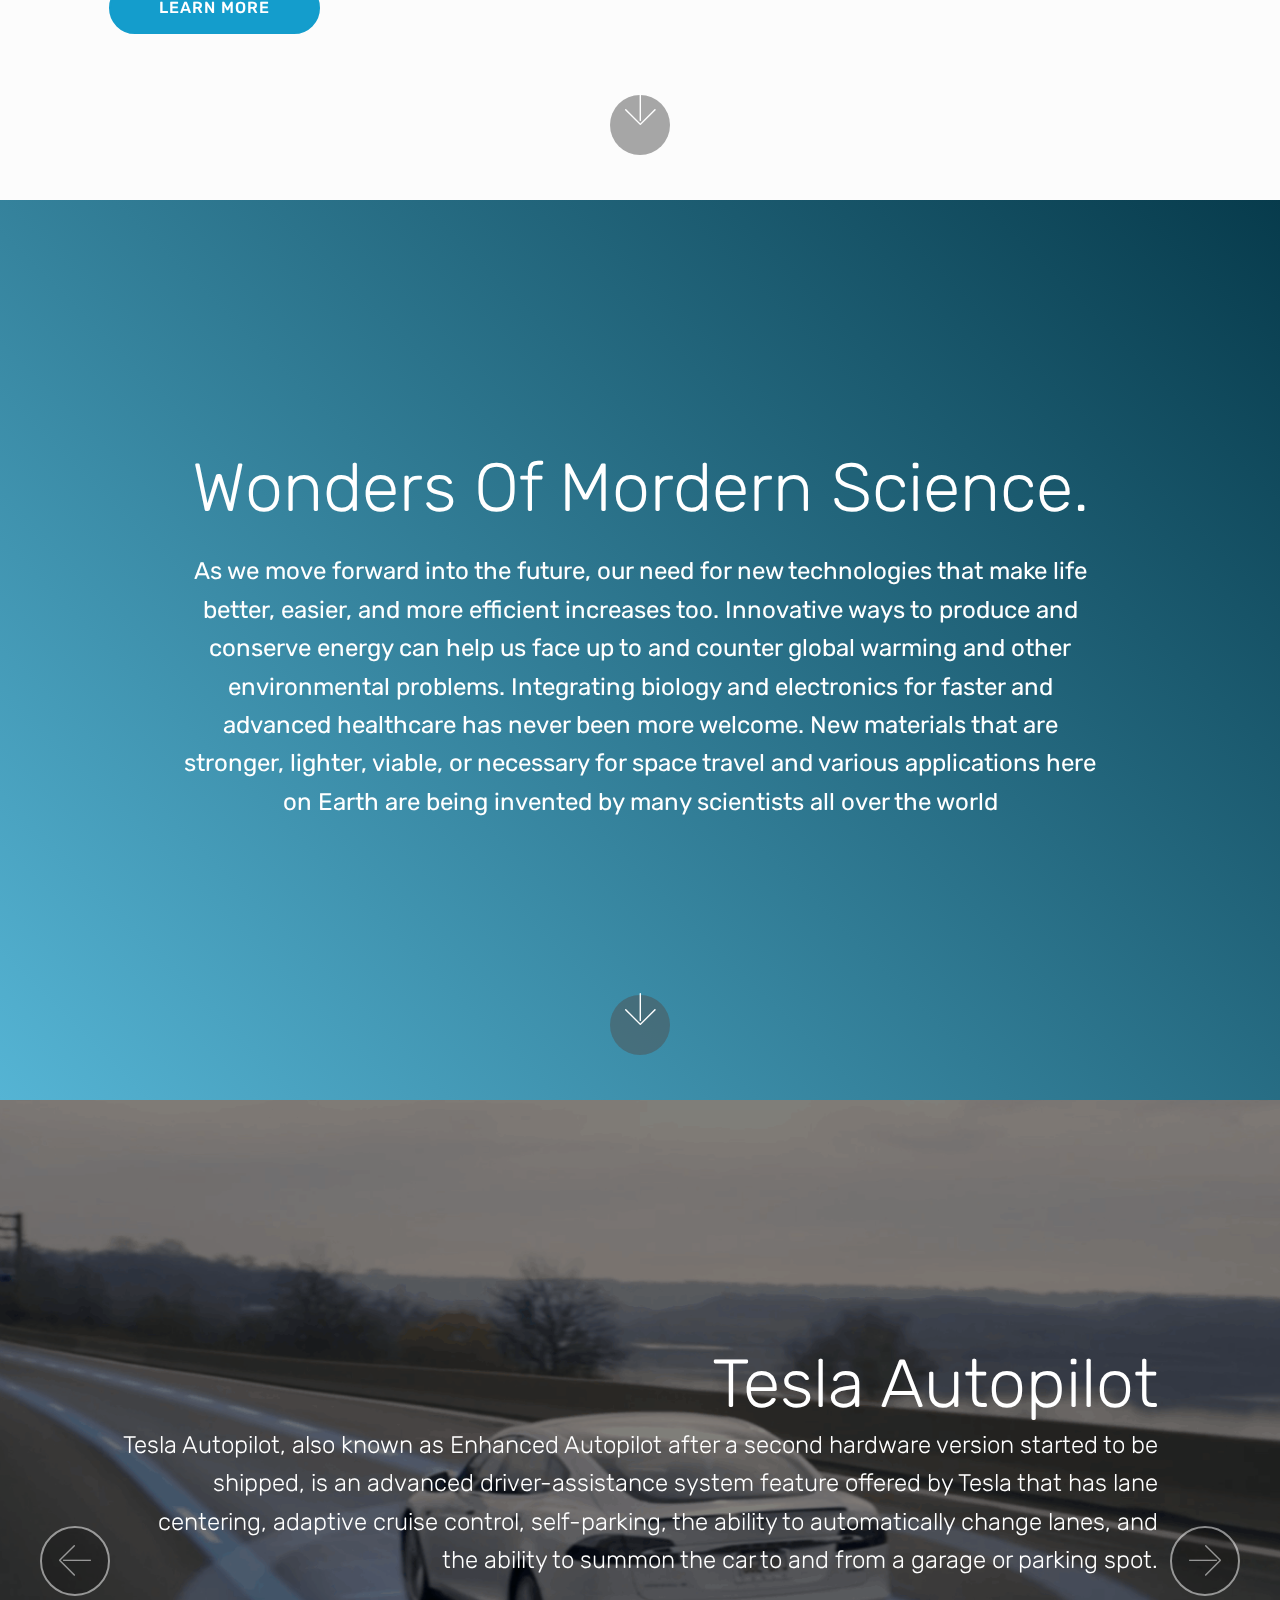
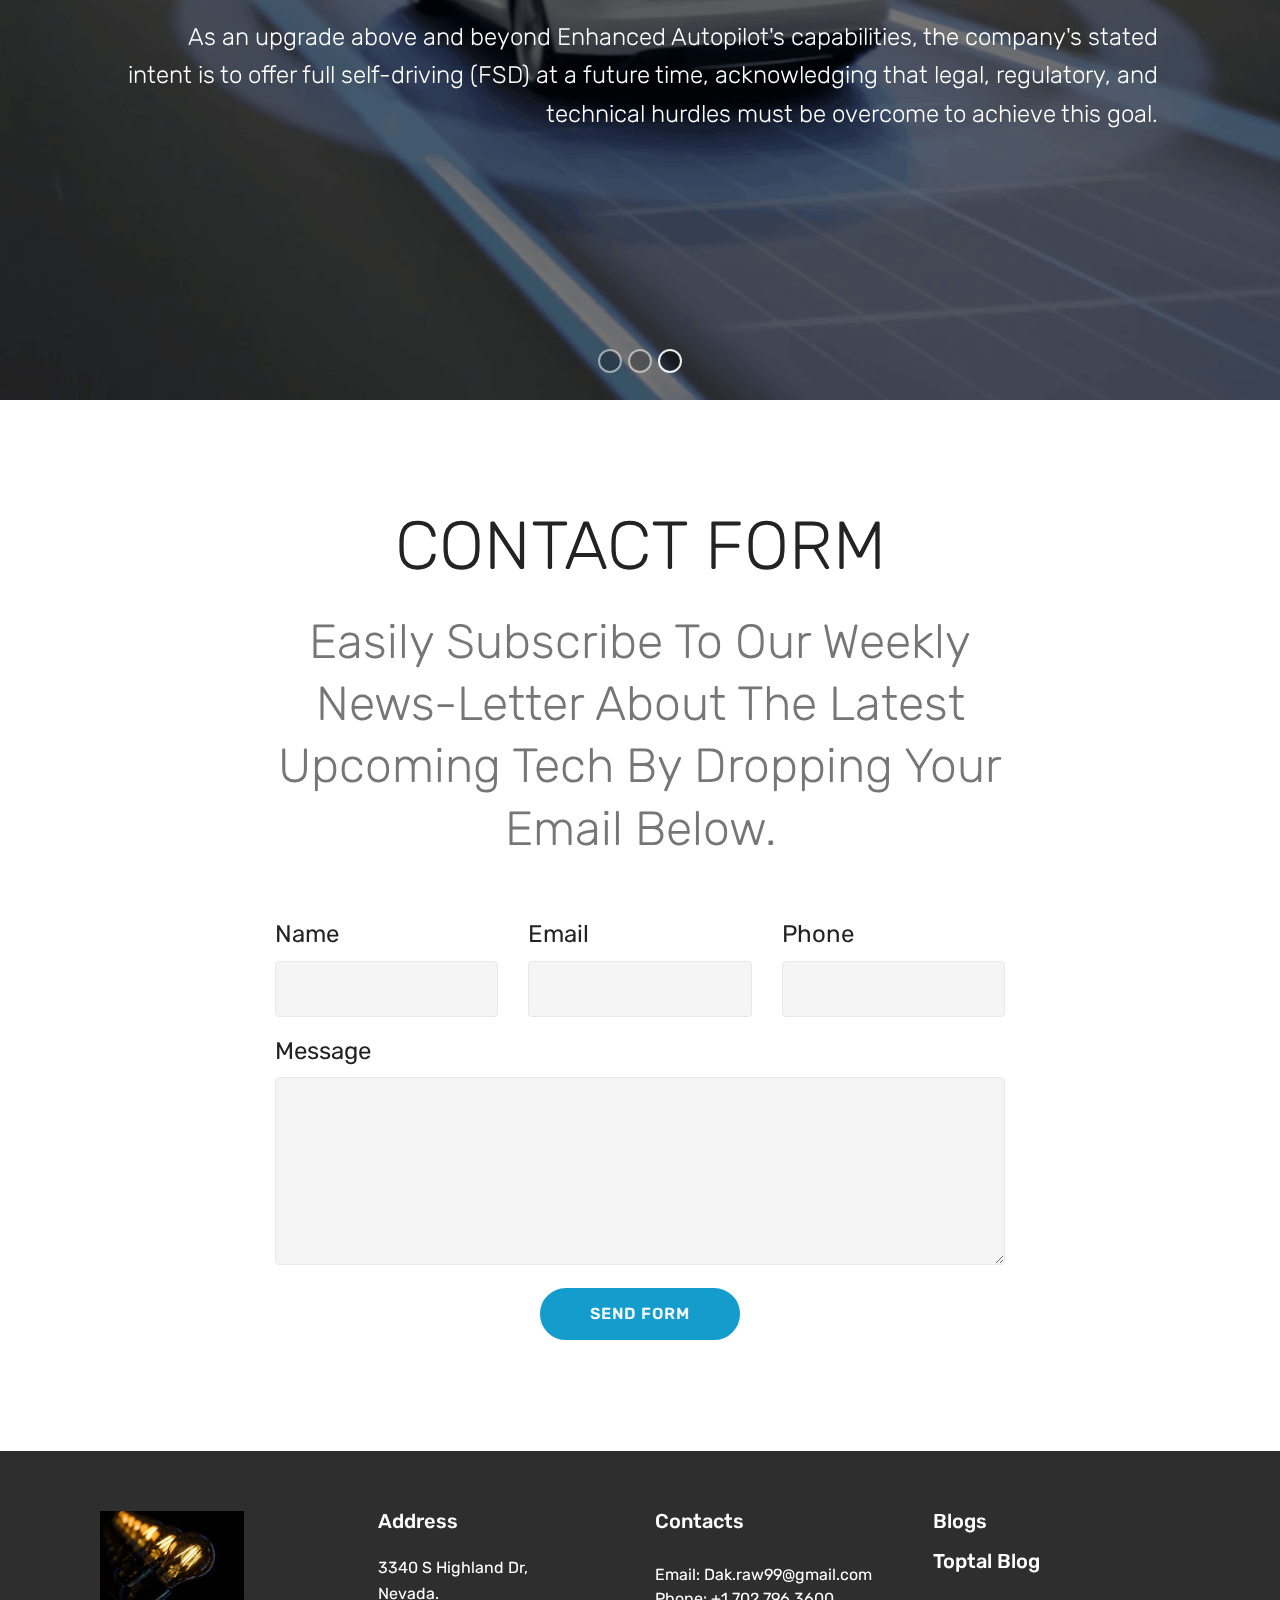
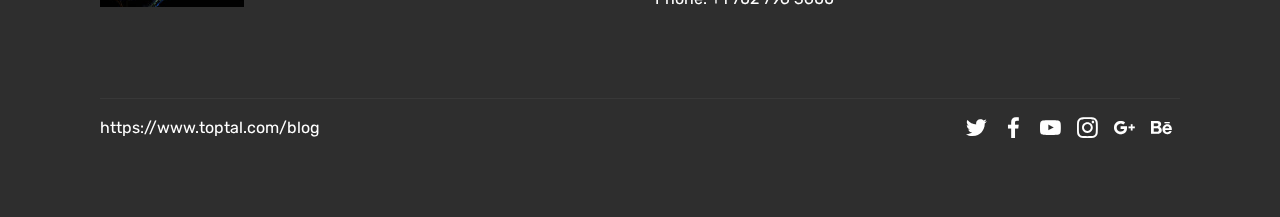
==== commit cde88c76: "create github pages" ====
--- a/index.html
+++ b/index.html
@@ -59,7 +59,7 @@
     </nav>
 </section>
 
-<section class="engine"><a href="https://mobirise.info/u">bootstrap website templates</a></section><section class="cid-qTkA127IK8 mbr-fullscreen mbr-parallax-background" id="header2-1">
+<section class="engine"><a href="https://mobirise.info/j">website templates</a></section><section class="cid-qTkA127IK8 mbr-fullscreen mbr-parallax-background" id="header2-1">
 
     
 
@@ -163,7 +163,7 @@
         <div class="row justify-content-center">
             <div class="media-container-column col-lg-8" data-form-type="formoid">
                 <!---Formbuilder Form--->
-                <form action="https://mobirise.com/" method="POST" class="mbr-form form-with-styler" data-form-title="Mobirise Form"><input type="hidden" name="email" data-form-email="true" value="48QehgUJJIdAaGUI31+AeQoXjBZ1Y9FOIG5/WfTZ6AFnSEu0VWlyk/iFCe1PNxxWsvAw8t0PcejpY7untmuMr2rKP+lvVLQaKFptJBPYSBLdv72db5pfF8T4DQQmx7GL">
+                <form action="https://mobirise.com/" method="POST" class="mbr-form form-with-styler" data-form-title="Mobirise Form"><input type="hidden" name="email" data-form-email="true" value="kpVRVeO2N2exj7XCQ/qaez2yTRx0+cYm2PXJ9U11x10x/mVN8RyG0YE4iELNdpfdHPKLuhfRdfVzBUZ/zgyTEyMeAmoIR8grQllcFSNeSmUtxc4tNVq5x5LkHtpxnVXr">
                     <div class="row row-sm-offset">
                         <div hidden="hidden" data-form-alert="" class="alert alert-success col-12">Thanks for filling out the form!</div>
                         <div hidden="hidden" data-form-alert-danger="" class="alert alert-danger col-12">
@@ -204,7 +204,7 @@
         <div class="media-container-row content text-white">
             <div class="col-12 col-md-3">
                 <div class="media-wrap">
-                    <a href="https://mobirise.com/">
+                    <a href="index.html#header2-1">
                         <img src="assets/images/mbr-192x128.jpg" alt="Mobirise" title="">
                     </a>
                 </div>
@@ -240,34 +240,34 @@
                 <div class="col-md-6">
                     <div class="social-list align-right">
                         <div class="soc-item">
-                            <a href="https://twitter.com/mobirise" target="_blank">
-                                <span class="socicon-twitter socicon mbr-iconfont mbr-iconfont-social"></span>
-                            </a>
-                        </div>
-                        <div class="soc-item">
-                            <a href="https://www.facebook.com/pages/Mobirise/1616226671953247" target="_blank">
-                                <span class="socicon-facebook socicon mbr-iconfont mbr-iconfont-social"></span>
-                            </a>
-                        </div>
-                        <div class="soc-item">
-                            <a href="https://www.youtube.com/c/mobirise" target="_blank">
-                                <span class="socicon-youtube socicon mbr-iconfont mbr-iconfont-social"></span>
-                            </a>
-                        </div>
-                        <div class="soc-item">
-                            <a href="https://instagram.com/mobirise" target="_blank">
-                                <span class="socicon-instagram socicon mbr-iconfont mbr-iconfont-social"></span>
-                            </a>
-                        </div>
-                        <div class="soc-item">
-                            <a href="https://plus.google.com/u/0/+Mobirise" target="_blank">
-                                <span class="socicon-googleplus socicon mbr-iconfont mbr-iconfont-social"></span>
-                            </a>
-                        </div>
-                        <div class="soc-item">
-                            <a href="https://www.behance.net/Mobirise" target="_blank">
-                                <span class="socicon-behance socicon mbr-iconfont mbr-iconfont-social"></span>
-                            </a>
+                            
+                                <span class="mbr-iconfont mbr-iconfont-social socicon-twitter socicon"></span>
+                            
+                        </div>
+                        <div class="soc-item">
+                            
+                                <span class="mbr-iconfont mbr-iconfont-social socicon-facebook socicon"></span>
+                            
+                        </div>
+                        <div class="soc-item">
+                            
+                                <span class="mbr-iconfont mbr-iconfont-social socicon-youtube socicon"></span>
+                            
+                        </div>
+                        <div class="soc-item">
+                            
+                                <span class="mbr-iconfont mbr-iconfont-social socicon-instagram socicon"></span>
+                            
+                        </div>
+                        <div class="soc-item">
+                            
+                                <span class="mbr-iconfont mbr-iconfont-social socicon-googleplus socicon"></span>
+                            
+                        </div>
+                        <div class="soc-item">
+                            
+                                <span class="mbr-iconfont mbr-iconfont-social socicon-behance socicon"></span>
+                            
                         </div>
                     </div>
                 </div>
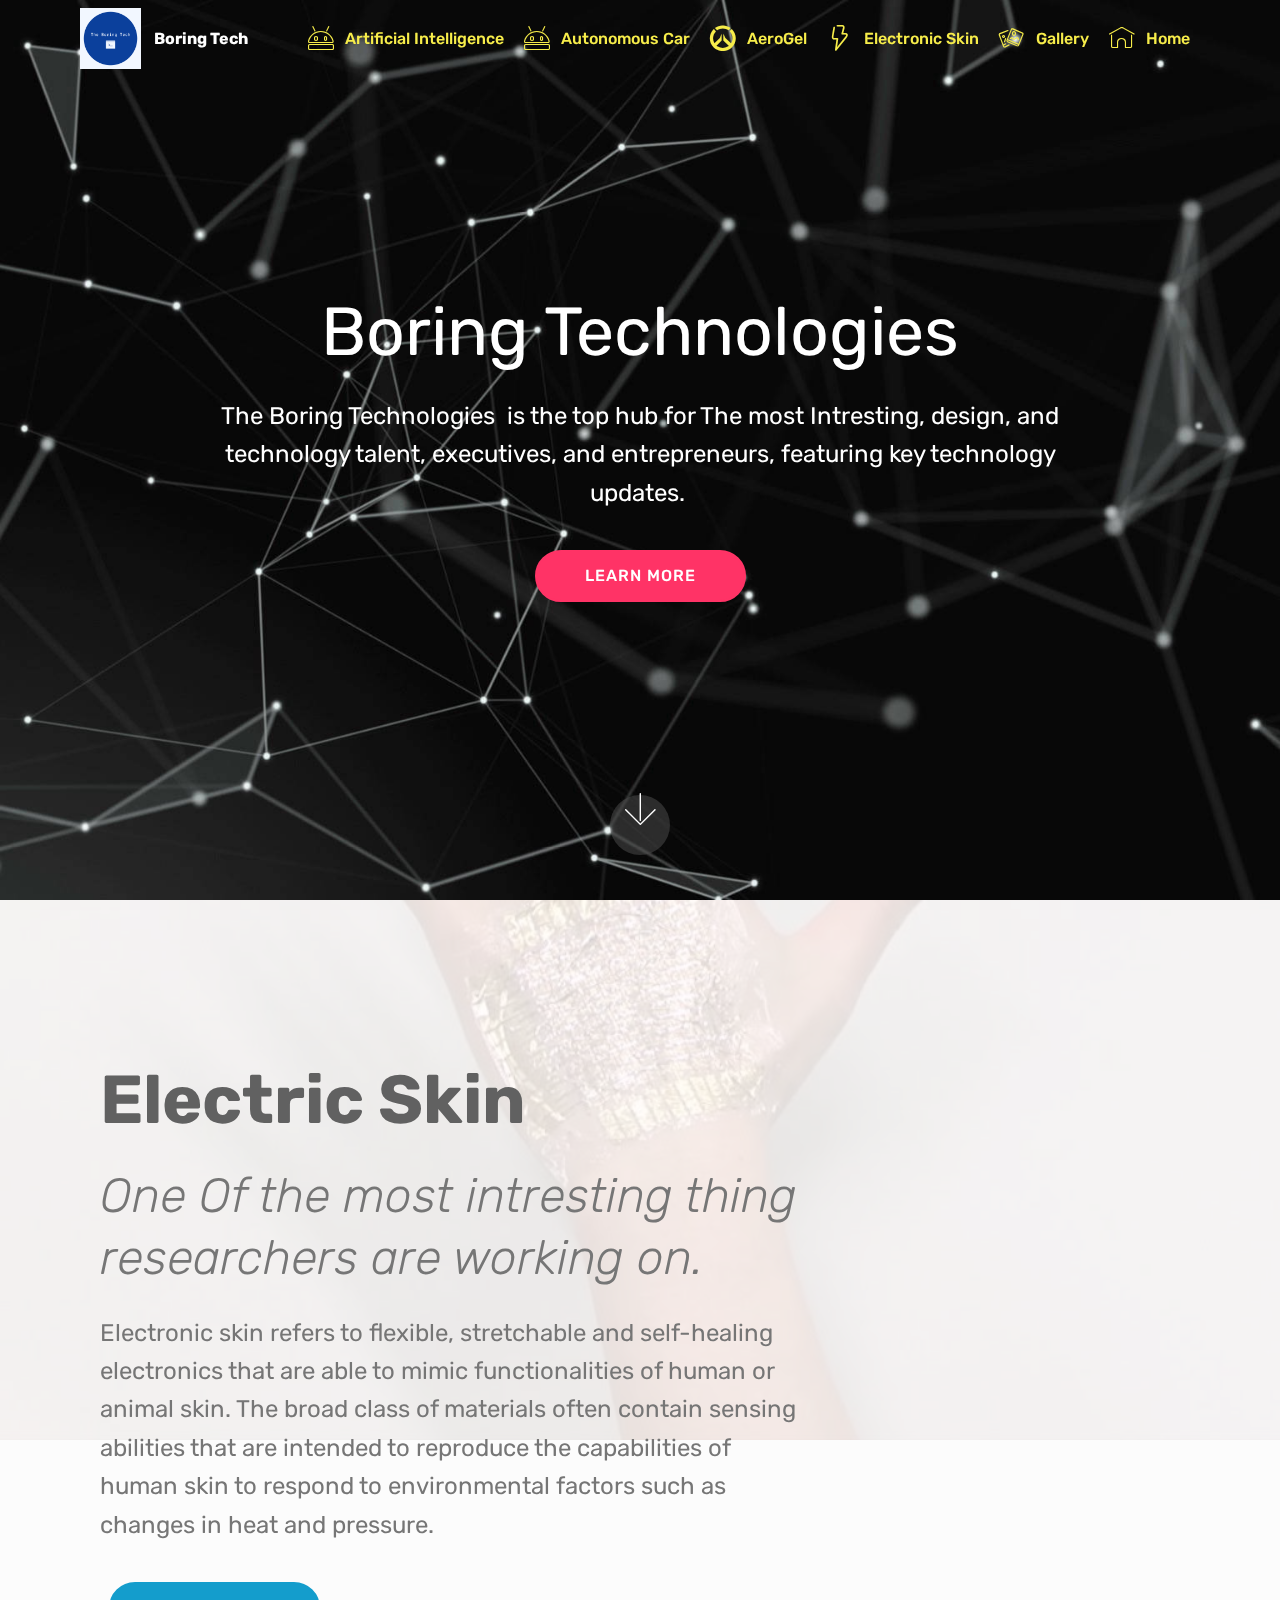
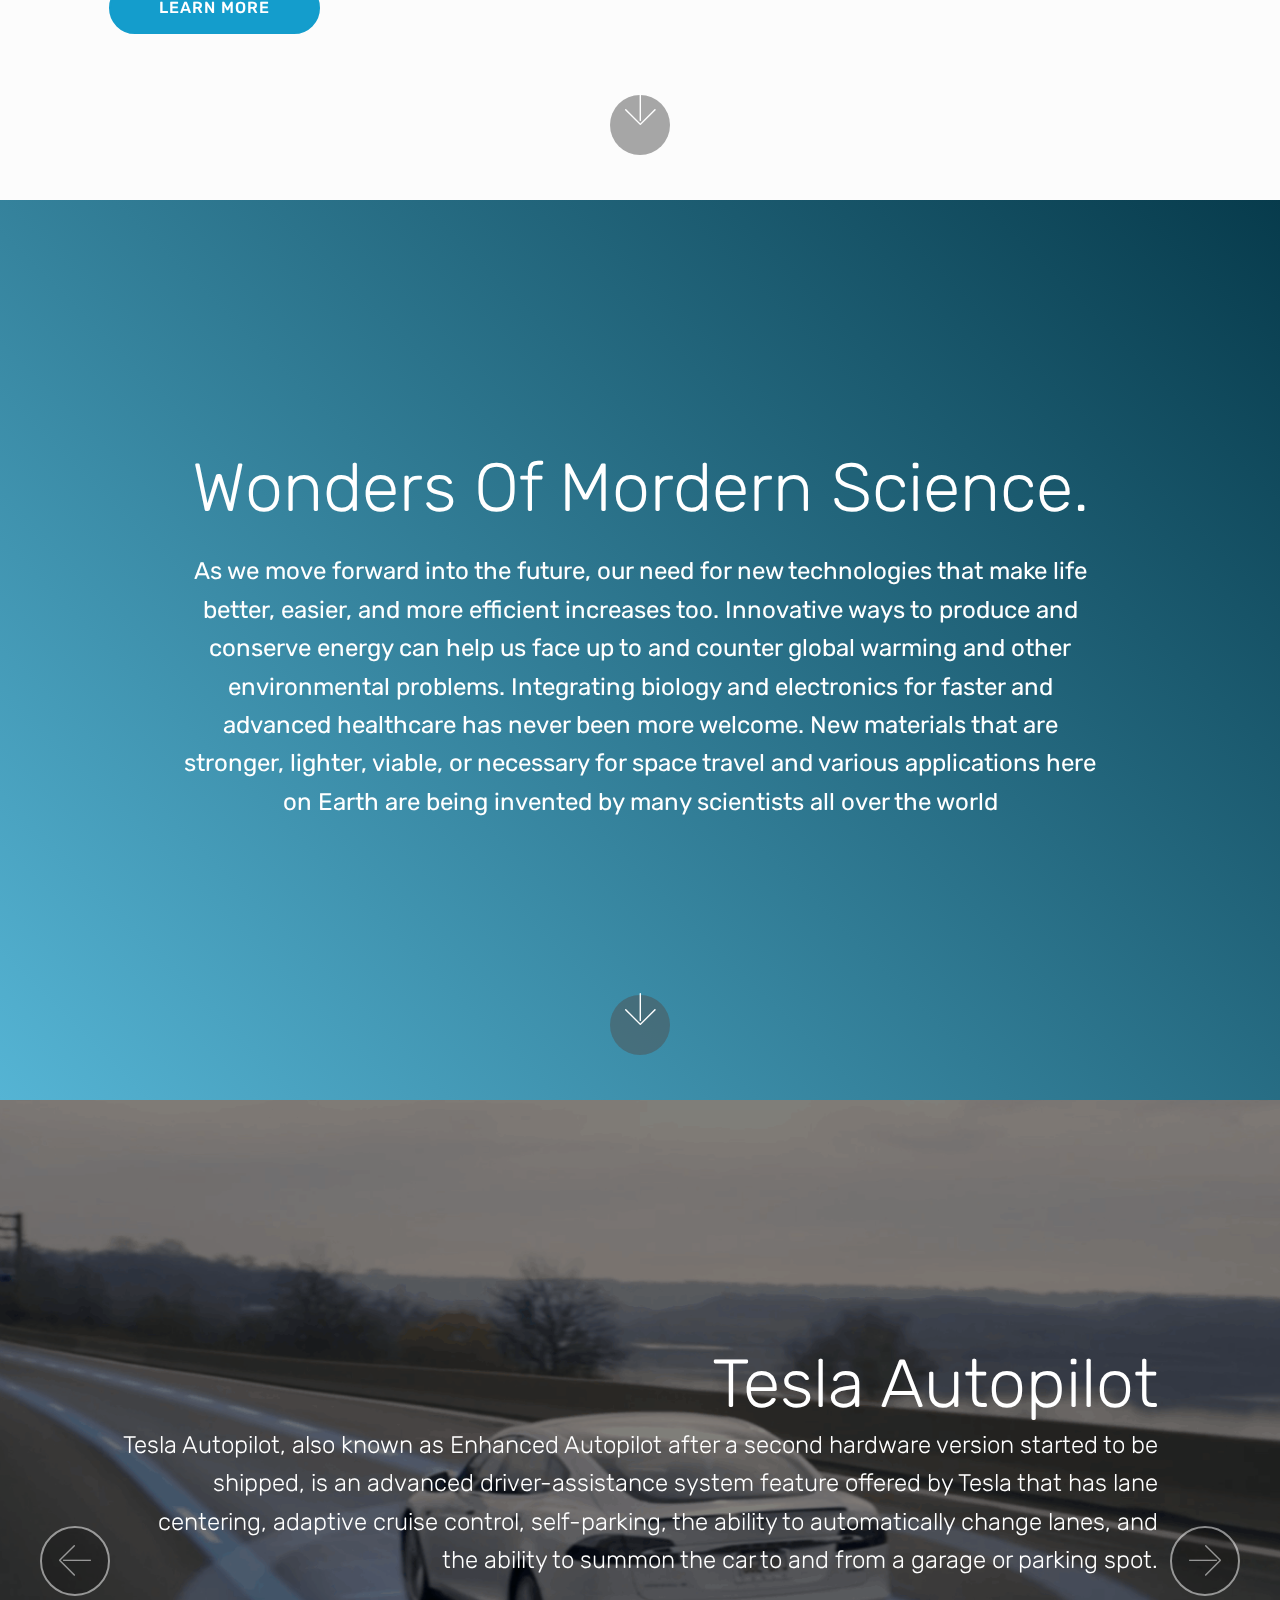
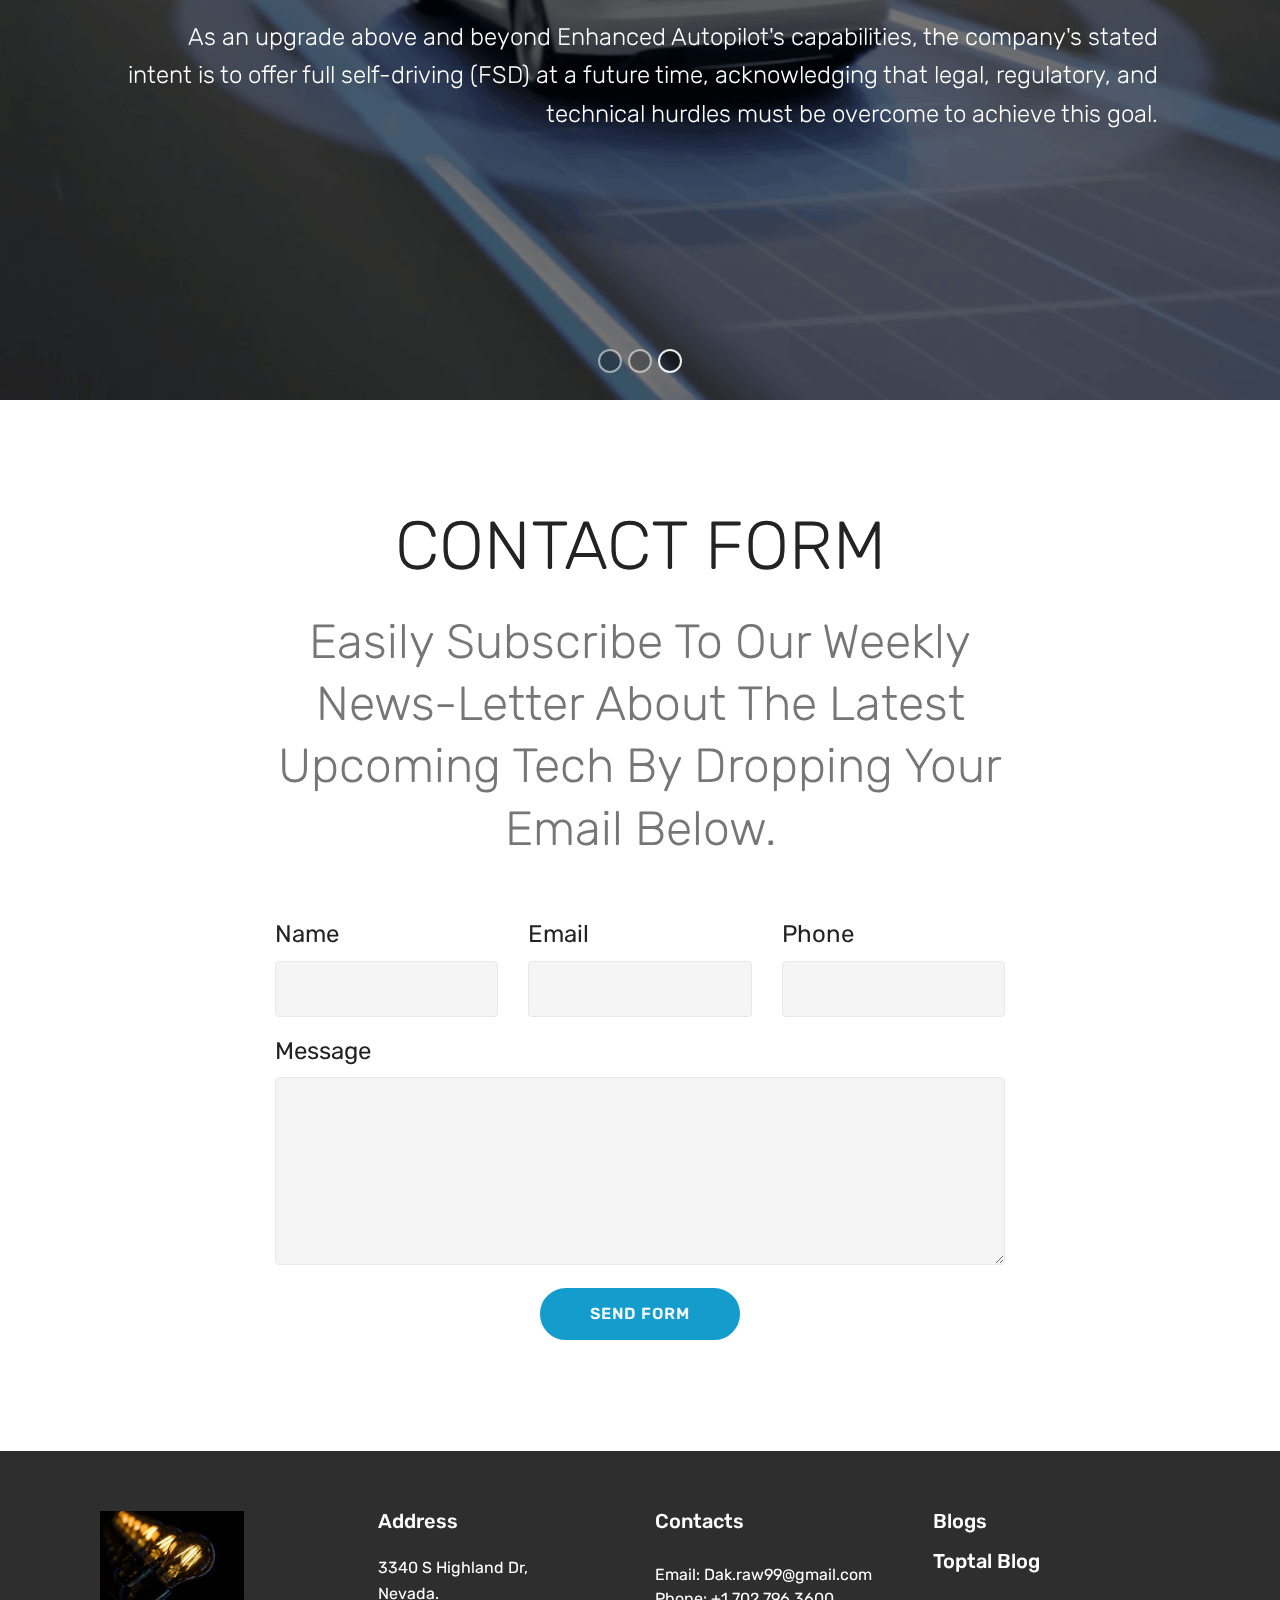
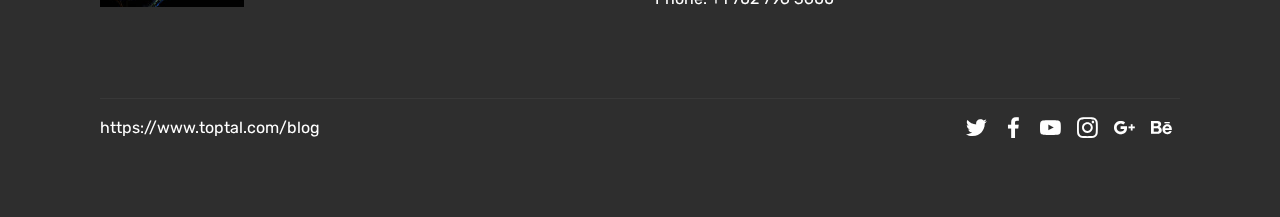
==== commit 8f5c78e8: "create github pages" ====
--- a/index.html
+++ b/index.html
@@ -52,14 +52,14 @@
         </div>
         <div class="collapse navbar-collapse" id="navbarSupportedContent">
             <ul class="navbar-nav nav-dropdown nav-right" data-app-modern-menu="true"><li class="nav-item">
-                    <a class="nav-link link text-white display-4" href="page3.html"><span class="mbri-android mbr-iconfont mbr-iconfont-btn" style="color: rgb(255, 255, 255);"></span>Autonomous Car</a>
-                </li><li class="nav-item"><a class="nav-link link text-white display-4" href="page4.html"><span class="socicon socicon-overwatch mbr-iconfont mbr-iconfont-btn"></span>AeroGel</a></li><li class="nav-item"><a class="nav-link link text-white display-4" href="page2.html#header6-f"><span class="mbrib-speed mbr-iconfont mbr-iconfont-btn" style="color: rgb(255, 255, 255);"></span>Electronic Skin</a></li><li class="nav-item"><a class="nav-link link text-white display-4" href="index.html#slider1-5"><span class="mbri-image-gallery mbr-iconfont mbr-iconfont-btn" style="color: rgb(255, 255, 255);"></span>Gallery</a></li><li class="nav-item"><a class="nav-link link text-white display-4" href="index.html#header2-1"><span class="mbri-home mbr-iconfont mbr-iconfont-btn" style="color: rgb(255, 255, 255);"></span>Home</a></li></ul>
+                    <a class="nav-link link text-success display-4" href="page3.html"><span class="mbri-android mbr-iconfont mbr-iconfont-btn" style="color: rgb(247, 237, 74);"></span>Artificial Intelligence</a>
+                </li><li class="nav-item"><a class="nav-link link text-success display-4" href="page3.html"><span class="mbri-android mbr-iconfont mbr-iconfont-btn" style="color: rgb(247, 237, 74);"></span>Autonomous Car</a></li><li class="nav-item"><a class="nav-link link text-success display-4" href="page4.html"><span class="socicon socicon-overwatch mbr-iconfont mbr-iconfont-btn"></span>AeroGel</a></li><li class="nav-item"><a class="nav-link link text-success display-4" href="page2.html#header6-f"><span class="mbrib-speed mbr-iconfont mbr-iconfont-btn" style="color: rgb(247, 237, 74);"></span>Electronic Skin</a></li><li class="nav-item"><a class="nav-link link text-success display-4" href="index.html#slider1-5"><span class="mbri-image-gallery mbr-iconfont mbr-iconfont-btn" style="color: rgb(247, 237, 74);"></span>Gallery</a></li><li class="nav-item"><a class="nav-link link text-success display-4" href="index.html#header2-1"><span class="mbri-home mbr-iconfont mbr-iconfont-btn" style="color: rgb(247, 237, 74);"></span>Home</a></li></ul>
             
         </div>
     </nav>
 </section>
 
-<section class="engine"><a href="https://mobirise.info/j">website templates</a></section><section class="cid-qTkA127IK8 mbr-fullscreen mbr-parallax-background" id="header2-1">
+<section class="engine"><a href="https://mobirise.info/x">css templates</a></section><section class="cid-qTkA127IK8 mbr-fullscreen mbr-parallax-background" id="header2-1">
 
     
 
@@ -163,7 +163,7 @@
         <div class="row justify-content-center">
             <div class="media-container-column col-lg-8" data-form-type="formoid">
                 <!---Formbuilder Form--->
-                <form action="https://mobirise.com/" method="POST" class="mbr-form form-with-styler" data-form-title="Mobirise Form"><input type="hidden" name="email" data-form-email="true" value="kpVRVeO2N2exj7XCQ/qaez2yTRx0+cYm2PXJ9U11x10x/mVN8RyG0YE4iELNdpfdHPKLuhfRdfVzBUZ/zgyTEyMeAmoIR8grQllcFSNeSmUtxc4tNVq5x5LkHtpxnVXr">
+                <form action="https://mobirise.com/" method="POST" class="mbr-form form-with-styler" data-form-title="Mobirise Form"><input type="hidden" name="email" data-form-email="true" value="UsOhYmdZ1hpKJ5/+p8iqGvDI8b5WkZmc1A72NQateafNvMlBta1XTfhmhhJQgmpMun7uspu2I7QfN+pwPmg+Qta2jaWh1bwRuJ2JJxXtVQtm3mrvSFtLV9d7DGMmsdEB">
                     <div class="row row-sm-offset">
                         <div hidden="hidden" data-form-alert="" class="alert alert-success col-12">Thanks for filling out the form!</div>
                         <div hidden="hidden" data-form-alert-danger="" class="alert alert-danger col-12">
--- a/assets/mobirise/css/mbr-additional.css
+++ b/assets/mobirise/css/mbr-additional.css
@@ -4088,3 +4088,526 @@
   width: 100%;
   overflow: hidden;
 }
+.cid-qTkzRZLJNu .navbar {
+  padding: .5rem 0;
+  background: #333333;
+  transition: none;
+  min-height: 77px;
+}
+.cid-qTkzRZLJNu .navbar-dropdown.bg-color.transparent.opened {
+  background: #333333;
+}
+.cid-qTkzRZLJNu a {
+  font-style: normal;
+}
+.cid-qTkzRZLJNu .nav-item span {
+  padding-right: 0.4em;
+  line-height: 0.5em;
+  vertical-align: text-bottom;
+  position: relative;
+  text-decoration: none;
+}
+.cid-qTkzRZLJNu .nav-item a {
+  display: flex;
+  align-items: center;
+  justify-content: center;
+  padding: 0.7rem 0 !important;
+  margin: 0rem .65rem !important;
+}
+.cid-qTkzRZLJNu .nav-item:focus,
+.cid-qTkzRZLJNu .nav-link:focus {
+  outline: none;
+}
+.cid-qTkzRZLJNu .btn {
+  padding: 0.4rem 1.5rem;
+  display: inline-flex;
+  align-items: center;
+}
+.cid-qTkzRZLJNu .btn .mbr-iconfont {
+  font-size: 1.6rem;
+}
+.cid-qTkzRZLJNu .menu-logo {
+  margin-right: auto;
+}
+.cid-qTkzRZLJNu .menu-logo .navbar-brand {
+  display: flex;
+  margin-left: 5rem;
+  padding: 0;
+  transition: padding .2s;
+  min-height: 3.8rem;
+  align-items: center;
+}
+.cid-qTkzRZLJNu .menu-logo .navbar-brand .navbar-caption-wrap {
+  display: -webkit-flex;
+  -webkit-align-items: center;
+  align-items: center;
+  word-break: break-word;
+  min-width: 7rem;
+  margin: .3rem 0;
+}
+.cid-qTkzRZLJNu .menu-logo .navbar-brand .navbar-caption-wrap .navbar-caption {
+  line-height: 1.2rem !important;
+  padding-right: 2rem;
+}
+.cid-qTkzRZLJNu .menu-logo .navbar-brand .navbar-logo {
+  font-size: 4rem;
+  transition: font-size 0.25s;
+}
+.cid-qTkzRZLJNu .menu-logo .navbar-brand .navbar-logo img {
+  display: flex;
+}
+.cid-qTkzRZLJNu .menu-logo .navbar-brand .navbar-logo .mbr-iconfont {
+  transition: font-size 0.25s;
+}
+.cid-qTkzRZLJNu .navbar-toggleable-sm .navbar-collapse {
+  justify-content: flex-end;
+  -webkit-justify-content: flex-end;
+  padding-right: 5rem;
+  width: auto;
+}
+.cid-qTkzRZLJNu .navbar-toggleable-sm .navbar-collapse .navbar-nav {
+  flex-wrap: wrap;
+  -webkit-flex-wrap: wrap;
+  padding-left: 0;
+}
+.cid-qTkzRZLJNu .navbar-toggleable-sm .navbar-collapse .navbar-nav .nav-item {
+  -webkit-align-self: center;
+  align-self: center;
+}
+.cid-qTkzRZLJNu .navbar-toggleable-sm .navbar-collapse .navbar-buttons {
+  padding-left: 0;
+  padding-bottom: 0;
+}
+.cid-qTkzRZLJNu .dropdown .dropdown-menu {
+  background: #333333;
+  display: none;
+  position: absolute;
+  min-width: 5rem;
+  padding-top: 1.4rem;
+  padding-bottom: 1.4rem;
+  text-align: left;
+}
+.cid-qTkzRZLJNu .dropdown .dropdown-menu .dropdown-item {
+  width: auto;
+  padding: 0.235em 1.5385em 0.235em 1.5385em !important;
+}
+.cid-qTkzRZLJNu .dropdown .dropdown-menu .dropdown-item::after {
+  right: 0.5rem;
+}
+.cid-qTkzRZLJNu .dropdown .dropdown-menu .dropdown-submenu {
+  margin: 0;
+}
+.cid-qTkzRZLJNu .dropdown.open > .dropdown-menu {
+  display: block;
+}
+.cid-qTkzRZLJNu .navbar-toggleable-sm.opened:after {
+  position: absolute;
+  width: 100vw;
+  height: 100vh;
+  content: '';
+  background-color: rgba(0, 0, 0, 0.1);
+  left: 0;
+  bottom: 0;
+  transform: translateY(100%);
+  -webkit-transform: translateY(100%);
+  z-index: 1000;
+}
+.cid-qTkzRZLJNu .navbar.navbar-short {
+  min-height: 60px;
+  transition: all .2s;
+}
+.cid-qTkzRZLJNu .navbar.navbar-short .navbar-toggler-right {
+  top: 20px;
+}
+.cid-qTkzRZLJNu .navbar.navbar-short .navbar-logo a {
+  font-size: 2.5rem !important;
+  line-height: 2.5rem;
+  transition: font-size 0.25s;
+}
+.cid-qTkzRZLJNu .navbar.navbar-short .navbar-logo a .mbr-iconfont {
+  font-size: 2.5rem !important;
+}
+.cid-qTkzRZLJNu .navbar.navbar-short .navbar-logo a img {
+  height: 3rem !important;
+}
+.cid-qTkzRZLJNu .navbar.navbar-short .navbar-brand {
+  min-height: 3rem;
+}
+.cid-qTkzRZLJNu button.navbar-toggler {
+  width: 31px;
+  height: 18px;
+  cursor: pointer;
+  transition: all .2s;
+  top: 1.5rem;
+  right: 1rem;
+}
+.cid-qTkzRZLJNu button.navbar-toggler:focus {
+  outline: none;
+}
+.cid-qTkzRZLJNu button.navbar-toggler .hamburger span {
+  position: absolute;
+  right: 0;
+  width: 30px;
+  height: 2px;
+  border-right: 5px;
+  background-color: #ffffff;
+}
+.cid-qTkzRZLJNu button.navbar-toggler .hamburger span:nth-child(1) {
+  top: 0;
+  transition: all .2s;
+}
+.cid-qTkzRZLJNu button.navbar-toggler .hamburger span:nth-child(2) {
+  top: 8px;
+  transition: all .15s;
+}
+.cid-qTkzRZLJNu button.navbar-toggler .hamburger span:nth-child(3) {
+  top: 8px;
+  transition: all .15s;
+}
+.cid-qTkzRZLJNu button.navbar-toggler .hamburger span:nth-child(4) {
+  top: 16px;
+  transition: all .2s;
+}
+.cid-qTkzRZLJNu nav.opened .hamburger span:nth-child(1) {
+  top: 8px;
+  width: 0;
+  opacity: 0;
+  right: 50%;
+  transition: all .2s;
+}
+.cid-qTkzRZLJNu nav.opened .hamburger span:nth-child(2) {
+  -webkit-transform: rotate(45deg);
+  transform: rotate(45deg);
+  transition: all .25s;
+}
+.cid-qTkzRZLJNu nav.opened .hamburger span:nth-child(3) {
+  -webkit-transform: rotate(-45deg);
+  transform: rotate(-45deg);
+  transition: all .25s;
+}
+.cid-qTkzRZLJNu nav.opened .hamburger span:nth-child(4) {
+  top: 8px;
+  width: 0;
+  opacity: 0;
+  right: 50%;
+  transition: all .2s;
+}
+.cid-qTkzRZLJNu .collapsed.navbar-expand {
+  flex-direction: column;
+}
+.cid-qTkzRZLJNu .collapsed .btn {
+  display: flex;
+}
+.cid-qTkzRZLJNu .collapsed .navbar-collapse {
+  display: none !important;
+  padding-right: 0 !important;
+}
+.cid-qTkzRZLJNu .collapsed .navbar-collapse.collapsing,
+.cid-qTkzRZLJNu .collapsed .navbar-collapse.show {
+  display: block !important;
+}
+.cid-qTkzRZLJNu .collapsed .navbar-collapse.collapsing .navbar-nav,
+.cid-qTkzRZLJNu .collapsed .navbar-collapse.show .navbar-nav {
+  display: block;
+  text-align: center;
+}
+.cid-qTkzRZLJNu .collapsed .navbar-collapse.collapsing .navbar-nav .nav-item,
+.cid-qTkzRZLJNu .collapsed .navbar-collapse.show .navbar-nav .nav-item {
+  clear: both;
+}
+.cid-qTkzRZLJNu .collapsed .navbar-collapse.collapsing .navbar-nav .nav-item:last-child,
+.cid-qTkzRZLJNu .collapsed .navbar-collapse.show .navbar-nav .nav-item:last-child {
+  margin-bottom: 1rem;
+}
+.cid-qTkzRZLJNu .collapsed .navbar-collapse.collapsing .navbar-buttons,
+.cid-qTkzRZLJNu .collapsed .navbar-collapse.show .navbar-buttons {
+  text-align: center;
+}
+.cid-qTkzRZLJNu .collapsed .navbar-collapse.collapsing .navbar-buttons:last-child,
+.cid-qTkzRZLJNu .collapsed .navbar-collapse.show .navbar-buttons:last-child {
+  margin-bottom: 1rem;
+}
+.cid-qTkzRZLJNu .collapsed button.navbar-toggler {
+  display: block;
+}
+.cid-qTkzRZLJNu .collapsed .navbar-brand {
+  margin-left: 1rem !important;
+}
+.cid-qTkzRZLJNu .collapsed .navbar-toggleable-sm {
+  flex-direction: column;
+  -webkit-flex-direction: column;
+}
+.cid-qTkzRZLJNu .collapsed .dropdown .dropdown-menu {
+  width: 100%;
+  text-align: center;
+  position: relative;
+  opacity: 0;
+  display: block;
+  height: 0;
+  visibility: hidden;
+  padding: 0;
+  transition-duration: .5s;
+  transition-property: opacity,padding,height;
+}
+.cid-qTkzRZLJNu .collapsed .dropdown.open > .dropdown-menu {
+  position: relative;
+  opacity: 1;
+  height: auto;
+  padding: 1.4rem 0;
+  visibility: visible;
+}
+.cid-qTkzRZLJNu .collapsed .dropdown .dropdown-submenu {
+  left: 0;
+  text-align: center;
+  width: 100%;
+}
+.cid-qTkzRZLJNu .collapsed .dropdown .dropdown-toggle[data-toggle="dropdown-submenu"]::after {
+  margin-top: 0;
+  position: inherit;
+  right: 0;
+  top: 50%;
+  display: inline-block;
+  width: 0;
+  height: 0;
+  margin-left: .3em;
+  vertical-align: middle;
+  content: "";
+  border-top: .30em solid;
+  border-right: .30em solid transparent;
+  border-left: .30em solid transparent;
+}
+@media (max-width: 991px) {
+  .cid-qTkzRZLJNu .navbar-expand {
+    flex-direction: column;
+  }
+  .cid-qTkzRZLJNu img {
+    height: 3.8rem !important;
+  }
+  .cid-qTkzRZLJNu .btn {
+    display: flex;
+  }
+  .cid-qTkzRZLJNu button.navbar-toggler {
+    display: block;
+  }
+  .cid-qTkzRZLJNu .navbar-brand {
+    margin-left: 1rem !important;
+  }
+  .cid-qTkzRZLJNu .navbar-toggleable-sm {
+    flex-direction: column;
+    -webkit-flex-direction: column;
+  }
+  .cid-qTkzRZLJNu .navbar-collapse {
+    display: none !important;
+    padding-right: 0 !important;
+  }
+  .cid-qTkzRZLJNu .navbar-collapse.collapsing,
+  .cid-qTkzRZLJNu .navbar-collapse.show {
+    display: block !important;
+  }
+  .cid-qTkzRZLJNu .navbar-collapse.collapsing .navbar-nav,
+  .cid-qTkzRZLJNu .navbar-collapse.show .navbar-nav {
+    display: block;
+    text-align: center;
+  }
+  .cid-qTkzRZLJNu .navbar-collapse.collapsing .navbar-nav .nav-item,
+  .cid-qTkzRZLJNu .navbar-collapse.show .navbar-nav .nav-item {
+    clear: both;
+  }
+  .cid-qTkzRZLJNu .navbar-collapse.collapsing .navbar-nav .nav-item:last-child,
+  .cid-qTkzRZLJNu .navbar-collapse.show .navbar-nav .nav-item:last-child {
+    margin-bottom: 1rem;
+  }
+  .cid-qTkzRZLJNu .navbar-collapse.collapsing .navbar-buttons,
+  .cid-qTkzRZLJNu .navbar-collapse.show .navbar-buttons {
+    text-align: center;
+  }
+  .cid-qTkzRZLJNu .navbar-collapse.collapsing .navbar-buttons:last-child,
+  .cid-qTkzRZLJNu .navbar-collapse.show .navbar-buttons:last-child {
+    margin-bottom: 1rem;
+  }
+  .cid-qTkzRZLJNu .dropdown .dropdown-menu {
+    width: 100%;
+    text-align: center;
+    position: relative;
+    opacity: 0;
+    display: block;
+    height: 0;
+    visibility: hidden;
+    padding: 0;
+    transition-duration: .5s;
+    transition-property: opacity,padding,height;
+  }
+  .cid-qTkzRZLJNu .dropdown.open > .dropdown-menu {
+    position: relative;
+    opacity: 1;
+    height: auto;
+    padding: 1.4rem 0;
+    visibility: visible;
+  }
+  .cid-qTkzRZLJNu .dropdown .dropdown-submenu {
+    left: 0;
+    text-align: center;
+    width: 100%;
+  }
+  .cid-qTkzRZLJNu .dropdown .dropdown-toggle[data-toggle="dropdown-submenu"]::after {
+    margin-top: 0;
+    position: inherit;
+    right: 0;
+    top: 50%;
+    display: inline-block;
+    width: 0;
+    height: 0;
+    margin-left: .3em;
+    vertical-align: middle;
+    content: "";
+    border-top: .30em solid;
+    border-right: .30em solid transparent;
+    border-left: .30em solid transparent;
+  }
+}
+@media (min-width: 767px) {
+  .cid-qTkzRZLJNu .menu-logo {
+    flex-shrink: 0;
+  }
+}
+.cid-qTkzRZLJNu .navbar-collapse {
+  flex-basis: auto;
+}
+.cid-qTkzRZLJNu .nav-link:hover,
+.cid-qTkzRZLJNu .dropdown-item:hover {
+  color: #c1c1c1 !important;
+}
+.cid-rp3q2pSV37 H1 {
+  color: #232323;
+}
+.cid-rp3q2pSV37 .mbr-text,
+.cid-rp3q2pSV37 .mbr-section-btn {
+  color: #232323;
+}
+.cid-rp3qcmL9mi {
+  padding-top: 60px;
+  padding-bottom: 60px;
+  background-color: #ffffff;
+}
+@media (min-width: 992px) {
+  .cid-rp3qcmL9mi .mbr-figure {
+    padding-right: 4rem;
+  }
+}
+@media (max-width: 991px) {
+  .cid-rp3qcmL9mi .mbr-figure {
+    padding-bottom: 1rem;
+  }
+}
+.cid-rp3qcmL9mi .mbr-text {
+  color: #232323;
+}
+.cid-rp3qcHGsaV {
+  padding-top: 60px;
+  padding-bottom: 60px;
+  background-color: #ffffff;
+}
+@media (min-width: 992px) {
+  .cid-rp3qcHGsaV .mbr-figure {
+    padding-left: 4rem;
+  }
+}
+@media (max-width: 992px) {
+  .cid-rp3qcHGsaV .mbr-figure {
+    padding-top: 1rem;
+  }
+}
+.cid-rp3qcHGsaV .mbr-text {
+  color: #232323;
+}
+.cid-rp3qf0yJb8 {
+  padding-top: 30px;
+  padding-bottom: 30px;
+  background-color: #2e2e2e;
+}
+.cid-rp3qf0yJb8 .line {
+  background-color: #ffffff;
+  color: #ffffff;
+  align: center;
+  height: 2px;
+  margin: 0 auto;
+}
+.cid-rp3qf0yJb8 .section-text {
+  padding: 2rem 0;
+  color: #f7ed4a;
+}
+.cid-rp3qf0yJb8 .inner-container {
+  margin: 0 auto;
+}
+@media (max-width: 768px) {
+  .cid-rp3qf0yJb8 .inner-container {
+    width: 100% !important;
+  }
+}
+.cid-rp3qf0yJb8 .section-text DIV {
+  color: #c4bc3b;
+}
+.cid-rp3qlcWT1u {
+  padding-top: 45px;
+  padding-bottom: 45px;
+  background-color: #ffffff;
+}
+@media (max-width: 767px) {
+  .cid-rp3qlcWT1u .media-wrap {
+    margin-bottom: 1rem;
+    text-align: center;
+  }
+}
+.cid-rp3qlcWT1u .media-wrap .mbr-iconfont-logo {
+  font-size: 7rem;
+  color: #f36;
+}
+.cid-rp3qlcWT1u .media-wrap img {
+  height: 6rem;
+}
+.cid-rp3qlcWT1u .mbr-text {
+  color: #767676;
+}
+@media (max-width: 767px) {
+  .cid-rp3qlcWT1u .footer-lower .copyright {
+    margin-bottom: 1rem;
+    text-align: center;
+  }
+}
+.cid-rp3qlcWT1u .footer-lower hr {
+  margin: 1rem 0;
+  border-color: #000;
+  opacity: .05;
+}
+.cid-rp3qlcWT1u .footer-lower .social-list {
+  padding-left: 0;
+  margin-bottom: 0;
+  list-style: none;
+  display: flex;
+  -webkit-flex-wrap: wrap;
+  flex-wrap: wrap;
+  -webkit-justify-content: flex-end;
+  justify-content: flex-end;
+}
+.cid-rp3qlcWT1u .footer-lower .social-list .mbr-iconfont-social {
+  font-size: 1.3rem;
+  color: #232323;
+}
+.cid-rp3qlcWT1u .footer-lower .social-list .soc-item {
+  margin: 0 .5rem;
+}
+.cid-rp3qlcWT1u .footer-lower .social-list a {
+  margin: 0;
+  opacity: .5;
+  -webkit-transition: .2s linear;
+  transition: .2s linear;
+}
+.cid-rp3qlcWT1u .footer-lower .social-list a:hover {
+  opacity: 1;
+}
+@media (max-width: 767px) {
+  .cid-rp3qlcWT1u .footer-lower .social-list {
+    -webkit-justify-content: center;
+    justify-content: center;
+  }
+}
